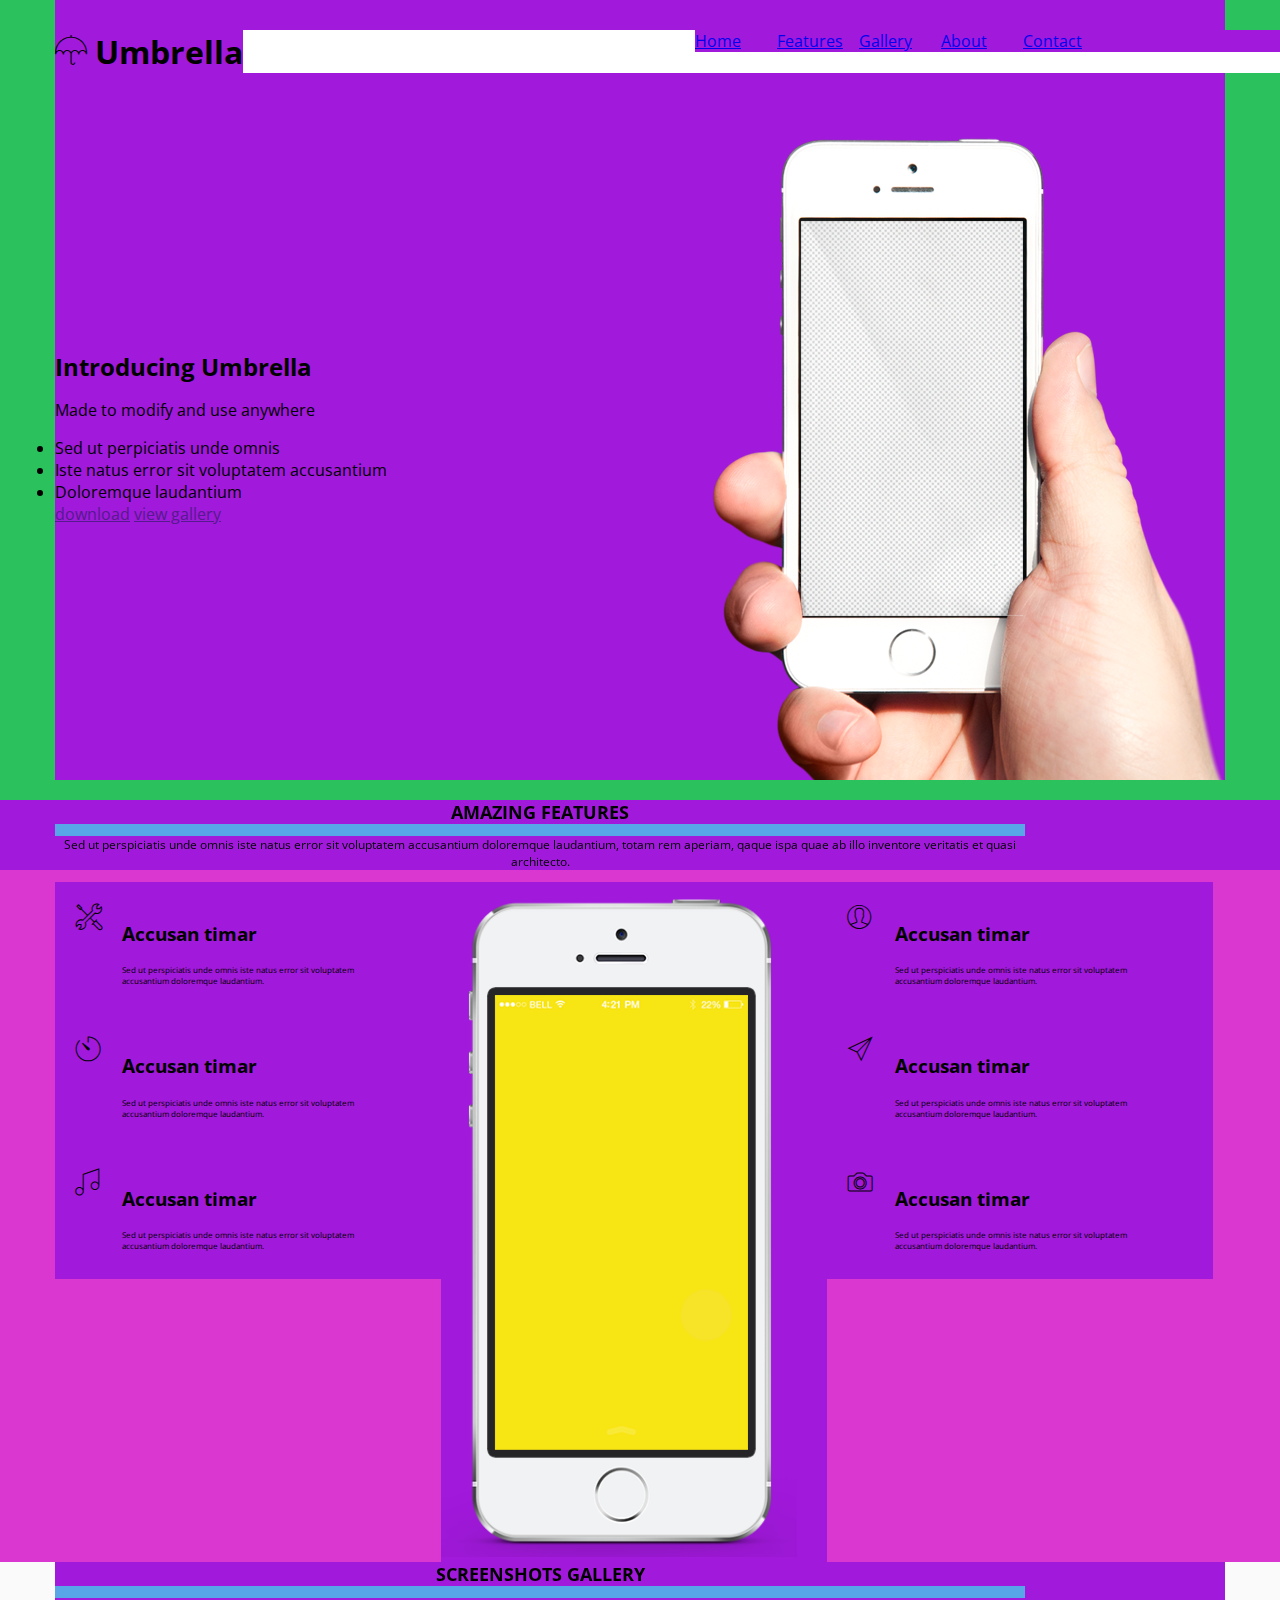
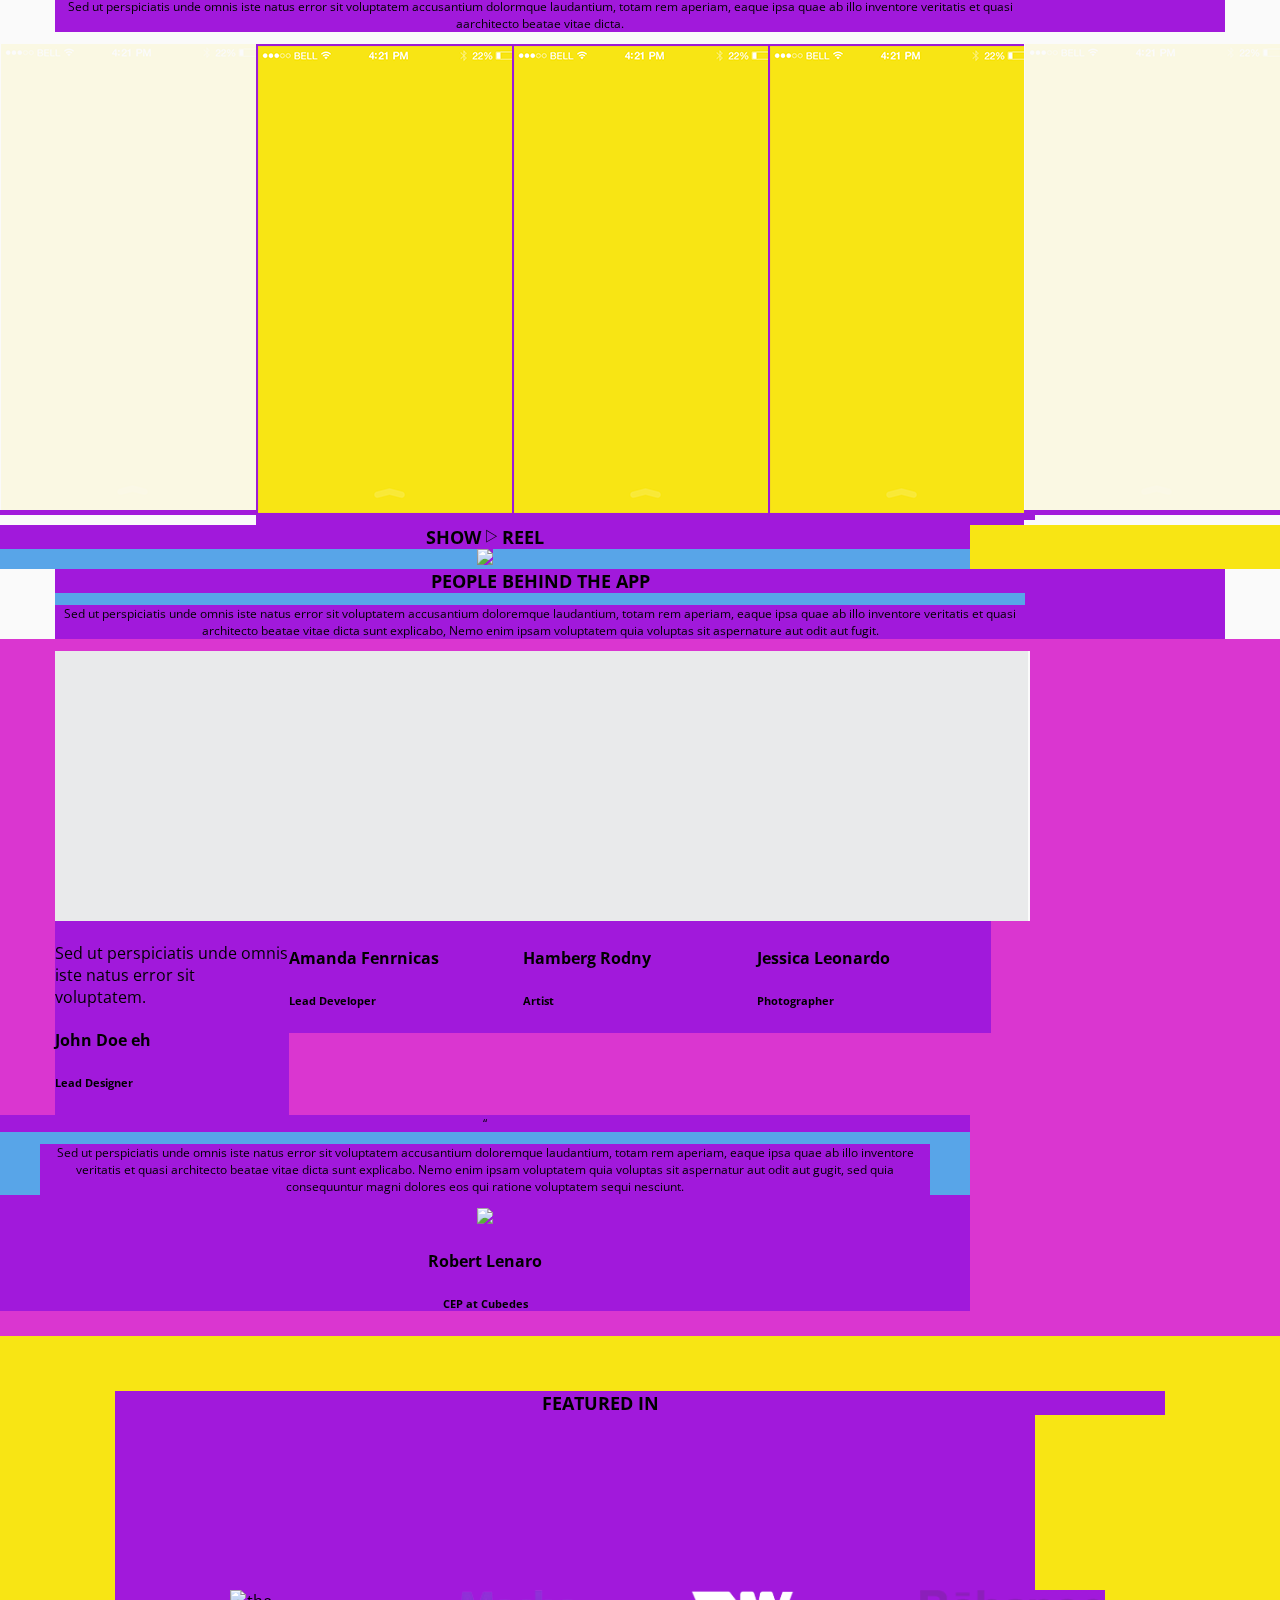
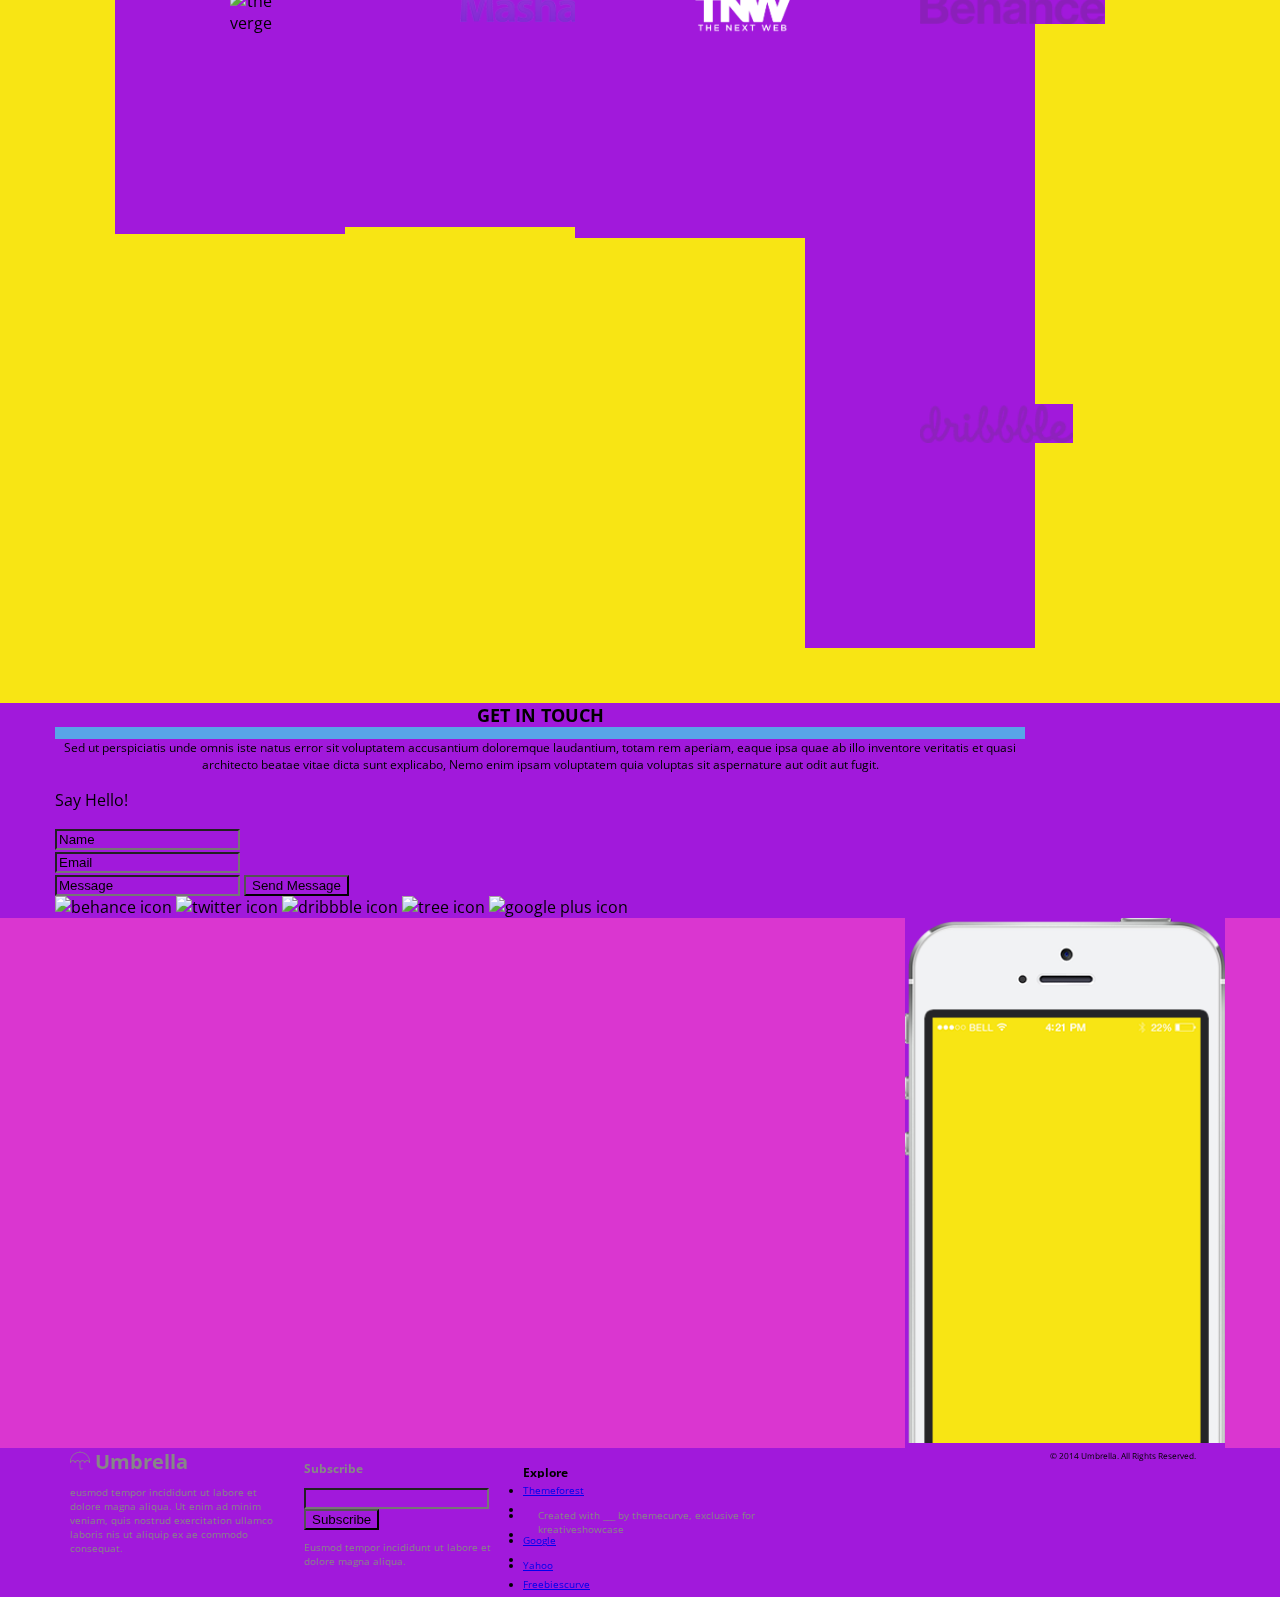
==== index-2.html @ 299535cb "Day 10" ====
<!doctype html>
<html>
<head>
<meta charset="UTF-8">
<title>Umbrella</title>
<link rel="stylesheet" type="text/css" href="styles/styles.css"> 
<link href='http://fonts.googleapis.com/css?family=Open+Sans' rel='stylesheet' type='text/css'>

<link rel="stylesheet" href="pe-icon-7-stroke/css/pe-icon-7-stroke.css">

<!-- Optional - Adds useful class to manipulate icon font display -->
<link rel="stylesheet" href="pe-icon-7-stroke/css/helper.css">
</head>

<body>
	<section id="home">
    <div class="wrapper">
    	<header>
        <div class="umbrella-logo">
        	<h1><span class="pe-7s-umbrella"></span> Umbrella</h1>
            </div>
            <nav>
            <ul>
                <li><a href="#home">Home</a></li>
                <li><a href="#features">Features</a></li>
                <li><a href="#gallery">Gallery</a></li>
                <li><a href="#about">About</a></li>
                <li><a href="#contact">Contact</a></li>
            </ul>
            </nav>
       </header>
       
  <div class="intro">              
         	<h2>Introducing Umbrella</h2>
                <p>Made to modify and use anywhere</p>
                <ul>
                	<li>Sed ut perpiciatis unde omnis</li>
                    <li>Iste natus error sit voluptatem accusantium</li>
                    <li>Doloremque laudantium</li>
                </ul>
                
           <a href="">download</a>
           <a href="">view gallery</a>
           </div>
           <img src="images/handholdingiphone.png"  alt"hand holding iphone" class="home-image"/>
  </div>
  </section>
  
  <section id="features">
  <div class="wrapper">
  <div class="text-center">
  	<h2>AMAZING FEATURES</h2>
    	<p> Sed ut perspiciatis unde omnis iste natus error sit voluptatem accusantium doloremque laudantium, totam rem aperiam, qaque ispa quae ab illo inventore veritatis et quasi architecto.</p>
        </div>
        
		<div class="column-features">
    	<div class="feature-details">
  			<span class="pe-7s-tools"></span>
  		<div class="feature-content">
    <h3>Accusan timar</h3>
    	<p>Sed ut perspiciatis unde omnis iste natus error sit voluptatem accusantium doloremque laudantium.</p>
  		</div>
		</div>
        
    <div class="feature-details">
  <span class="pe-7s-timer"></span>
  <div class="feature-content">
    <h3>Accusan timar</h3>
    <p>Sed ut perspiciatis unde omnis iste natus error sit voluptatem accusantium doloremque laudantium.</p>
  	</div>
	</div>
    
    <div class="feature-details">
  <span class="pe-7s-music"></span>
  <div class="feature-content">
    <h3>Accusan timar</h3>
    <p>Sed ut perspiciatis unde omnis iste natus error sit voluptatem accusantium doloremque laudantium.</p>
  	</div>
	</div>
    </div>
     
     <div class="column-features">
     <img src="images/iphone.png" alt="iphone" width="359" height="675"/>
     </div>
     
     <div class="column-features">
    <div class="feature-details">
  <span class= "pe-7s-user"></span>
  <div class="feature-content">
    <h3>Accusan timar</h3>
    <p>Sed ut perspiciatis unde omnis iste natus error sit voluptatem accusantium doloremque laudantium.</p>
  	</div>
	</div>
    
    <div class="feature-details">
  <span class="pe-7s-paper-plane"></span>
  <div class="feature-content">
    <h3>Accusan timar</h3>
    <p>Sed ut perspiciatis unde omnis iste natus error sit voluptatem accusantium doloremque laudantium.</p>
  	</div>
	</div>
    
    <div class="feature-details">
  <span class="pe-7s-camera"></span>
  <div class="feature-content">
    <h3>Accusan timar</h3>
    <p>Sed ut perspiciatis unde omnis iste natus error sit voluptatem accusantium doloremque laudantium.</p>
  	</div>
	</div>
    </div>
    
  </section>
  
  <section id="gallery">
  <div class="wrapper">
    <div class="text-center">
  		<h2>SCREENSHOTS GALLERY</h2>
        	<p>Sed ut perspiciatis unde omnis iste natus error sit voluptatem accusantium dolormque laudantium, totam rem aperiam, eaque ipsa quae ab illo inventore veritatis et quasi aarchitecto beatae vitae dicta.</p>
            </div>
            </div>
     
     <div class="column-screenshot">
     	<div class="column-gallery">
     	<img src="images/screen-not-selected.png" alt="screenshot" />
        </div>
        <div class="column-gallery">
        <img src="images/screenshot.png" alt="screenshot" />
        </div>
        <div class="column-gallery">
        <img src="images/screenshot.png" alt="screenshot" />
        </div>
        <div class="column-gallery">
        <img src="images/screenshot.png" alt="screenshot" />
        </div>
        <div class="column-gallery">
        <img src="images/screen-not-selected.png" alt="screenshot" />
        </div>
    </div>
  </section>
  
  <section id="show-reel">
  <div class="text-center">
	<div class="wrapper">
		<h2>SHOW <span class="pe-7s-play"></span> REEL</h2>
	</div>
<!-- only here to separate sections-->
			<img src="http://placehold.it/1600x700">
    </div>
</section>
  
  <section id="about">
  <div class="wrapper">
    <div class="text-center">
    	<h2>PEOPLE BEHIND THE APP</h2>
        
        	<p>Sed ut perspiciatis unde omnis iste natus error sit voluptatem accusantium doloremque laudantium, totam rem aperiam, eaque ipsa quae ab illo inventore veritatis et quasi architecto beatae vitae dicta sunt explicabo, Nemo enim ipsam voluptatem quia voluptas sit aspernature aut odit aut fugit.</p>
            </div>

 <div class="column-about">
           <div class="about-picture">
                <img src="images/grey-box.png" width="273" height="270">
                <p>Sed ut perspiciatis unde omnis iste natus error sit voluptatem.</p>
        	<!--Social Links-->
                <h4>John Doe eh</h4>
                <h6>Lead Designer</h6> 
            </div>
            
            <div class="about-picture">
                <img src="images/grey-box.png" width="273" height="270">
                <h4>Amanda Fenrnicas</h4>
                <h6>Lead Developer</h6> 
            </div>
            
            <div class="about-picture">
                <img src="images/grey-box.png" width="273" height="270">
                <h4>Hamberg Rodny</h4>
                <h6>Artist</h6> 
            </div>
            
            <div class="about-picture">
                 <img src="images/grey-box.png" width="273" height="270">
                <h4>Jessica Leonardo</h4>
                <h6>Photographer</h6> 
            </div>
      </div>
</div>
</section>
  
  <section id="blockquote">
  		<div class="wrapper">
  		<div class="text-center">
  		<p>&ldquo;</p>
   
    	<blockquote><p> Sed ut perspiciatis unde omnis iste natus error sit voluptatem accusantium doloremque laudantium, totam rem aperiam, eaque ipsa quae ab illo inventore veritatis et quasi architecto beatae vitae dicta sunt explicabo. Nemo enim ipsam voluptatem quia voluptas sit aspernatur aut odit aut gugit, sed quia consequuntur magni dolores eos qui ratione voluptatem sequi nesciunt.</p></blockquote>
    </div>
                    <img src="http://placehold.it">
    				<h4>Robert Lenaro</h4>
                	<h6>CEP at Cubedes</h6> 
                    </div>
  </section>
  
  <section id="featuredin">
  <div class="wrapper">
  <div class="text-center">

    	<h2>FEATURED IN</h2>
        </div>
   
      <div class="column-featured-in">
       	<img src="images/theverge.png/" alt="the verge" width="175" height="29" />
        </div>
         <div class="column-featured-in">
        <img src="images/mashable.png" alt="mashable" width="174" height="32" />
        </div>
         <div class="column-featured-in">
        <img src="images/TNW.png" alt="TNW" width="105" height="43"/>
        </div>
         <div class="column-featured-in">
        <img src="images/behance.png" alt="behance" width="185" height="34" />
        </div>
         <div class="column-featured-in">
        <img src="images/dribble.png" alt="dribbble" width="153" height="39" />
     </div>
     </div>
  </section>
  
  
  <section id="contact">
  <div class="wrapper">
  <div class="text-center">
    	<h2>GET IN TOUCH</h2>
        	<p>Sed ut perspiciatis unde omnis iste natus error sit voluptatem accusantium doloremque laudantium, totam rem aperiam, eaque ipsa quae ab illo inventore veritatis et quasi architecto beatae vitae dicta sunt explicabo, Nemo enim ipsam voluptatem quia voluptas sit aspernature aut odit aut fugit.</p>
            </div>
    
    <p>Say Hello!</p>

<form action="">
 <input type="text" name="name" value="Name"><br>
<input type="text" name="email" value="Email"><br>
<input type="text" name="message" value="Message">
<input type="submit" value="Send Message">
</form>
    
<div class="icon">
	<!--Social Links-->
    
     	<img src="http://placehold.it/56x44" alt="behance icon" />
        <img src="http://placehold.it/56x44" alt="twitter icon" />
        <img src="http://placehold.it/56x44" alt="dribbble icon" />
        <img src="http://placehold.it/56x44" alt="tree icon" />
        <img src="http://placehold.it/56x44" alt="google plus icon" />
      </div>
      
      <div class="phone">
       <img src="images/halfofiphone.png" alt="iphone" width="320" height="525" />
      </div>
  </div>
  </section>
  
  
  <footer>
  <div class="wrapper">

	<div class="column-footer">

		<h1><span class="pe-7s-umbrella"></span> Umbrella</h1>
        
     	<p>eusmod tempor incididunt ut labore et dolore magna aliqua. Ut enim ad minim veniam, quis nostrud exercitation ullamco laboris nis ut aliquip ex ae commodo consequat.</p>
        </div>
     
     <div class="column-footer">
     	<h3>Subscribe</h3>
        
<form method="get"> 
<input type="text"> 
<input type="submit" value="Subscribe"2>
</form>

        <p>Eusmod tempor incididunt ut labore et dolore magna aliqua.</p>
        </div>

		<div class="explore-links">
      	<h3>Explore</h3>
        	<ul>
    	<li><a href="http://www.envato.com/">Envato</a></li>
        <li><a href="https://dribbble.com/themecurve">Themecurve</a></li>
        <li><a href="http://kreativeshowcase.com/">Kreativeshowcase</a></li>
        <li><a href="http://www.freebiescurve.com/">Freebiescurve</a></li>
        </ul>
        </div>
        <div class="explore-links">
        <ul>
        <li><a href="http://themeforest.net/">Themeforest</a></li>
        <li><a href="http://www.microsoft.com/en-us/default.aspx">Microsoft</a></li>
        <li><a href="https://www.google.com/">Google</a></li>
        <li><a href="https://www.yahoo.com/">Yahoo</a></li>
		</ul>
        </div>
        </div>
<div class="column-footer">
        Created with ___ by themecurve, exclusive for kreativeshowcase
        </div>
        
        <p><small>&copy; 2014 Umbrella. All Rights Reserved.</small></p>
  </footer>          
                    

</body>
</html>
---- styles/styles.css ----
@charset "UTF-8";
/* CSS Document */

#home, #show-reel {
	background-color: #f8e514;
}

#home{
	max-height: 898px;
	background: url("http://i.imgur.com/G4zOcCO.jpg") no-repeat center;
  	background-height: 100%;
  	min-height:800px;
	background-size: 100%;
	background-color:#2BC15D;
}

body{
	max-width:1600px;
	margin:0;
	padding:0;
	font-family: 'Open Sans', sans-serif;
	background-color:#DA36D0;
}

*, *:before, *:after {
	-webkit-box-sizing: border-box;
	-moz-box-sizing: border-box;
	box-sizing: border-box;
	background-color:#A119DB;
}

h1, h2, nav, header, ul, li {
	margin:0;
	padding:0;
}

.text-center{
	text-align:center;
	max-width: 970px;
	background-color:#58A5E8;
	font-size: 12px;
}

p, li {
	font-family: 'Open Sans', sans-serif;
	font-weight: 400;
}

.wrapper{
	max-width: 1170px;
	margin: 0 auto;
}

#home .wrapper {
  position: relative;
  min-height:780px;
}

header{
	background-color:#FFFFFF;
	position:fixed;
	overflow:auto;
	top:30px;
	width:100%;
	max-width:1170x;
	margin: 0 auto;
	z-index:1;
}

nav li{
	float:left;
	display: inline;
	list-style-type:none;
	padding:0;
}

nav a{
	display:block;
	width: 50px;
	padding-right: 82px;
}

.umbrella-logo{
	float:left;
}

nav{
	width:50%;
	float: right;
}

.home-image{
	position:absolute;
	bottom: 0;
	right:0;
	z-index: 0:
}

a{ list-style-type:none;
}

.intro{
	float:left;
	width:45%;
	margin-top:350px;
}

h1, h2, h3, h4, h5, h6, p, ul, li {
	font-family: 'Open Sans', sans-serif;
}

.column-features img{
	width:100%;
}

.column-features {
	width: 33%;
	float: left;	
	padding-right: 30px;
	-webkit-box-sizing: border-box;
	-moz-box-sizing: border-box;
	box-sizing: border-box;
}

.feature-details {
  padding:20px;
  overflow:auto;
  cursor:default;
}

.feature-details p {
	font-size: 8px;
}

.feature-details:hover{
	background: #fefce9; 
	width:100%;
	display:block;
}

.feature-details span {
  float:left;
  font-size:30px;
  line-height:30px;
  width:15%;
  margin-top:0;
}

.feature-content {
  width:85%;
  float:left;
}

.column-gallery{
	width:20%;
	float: left;
	padding-right: 25px;
	
	-webkit-box-sizing: border-box;
	-moz-box-sizing: border-box;
	box-sizing: border-box;
	
	padding-right:25px;
}

#gallery{
	clear:both;
	overflow:auto;
}

.about-picture{
	width: 20%;
	float: left;
}

#about, #gallery {
	background-color:#FAFAFA;
}

#blockquote{
	clear: both;
	max-width: 970px;
	text-align:center
}

#featuredin{
	clear:both;
	overflow:auto;
	background-color:#F8E514;
	padding: 55px 115px 55px 115px;
	text-align: center;
}

.column-featured-in{
	width: 20%;
	float: left;
	padding: 175px 115px 200px 115px;
}

#contact {
	clear: both;
}

.phone{
	float:right;
}

footer {
	font-size: x-small;
	clear: both;
	border-top:#F8E514;
}

.column-footer {
	float: left;
	color: #878787;
	width: 20%;
	padding: 0 15px 0 15px;
}

.column-footer p, .column-footer ul {
	text-align: left;
}

.explore-links{
	float: left;
	max-height: 30px;
	width: 45%;
	line-height: 25px;
}
---- pe-icon-7-stroke/css/pe-icon-7-stroke.css ----
@font-face {
	font-family: 'Pe-icon-7-stroke';
	src:url('../fonts/Pe-icon-7-stroke.eot?-2irksn');
	src:url('../fonts/Pe-icon-7-stroke.eot?#iefix-2irksn') format('embedded-opentype'),
		url('../fonts/Pe-icon-7-stroke.woff?-2irksn') format('woff'),
		url('../fonts/Pe-icon-7-stroke.ttf?-2irksn') format('truetype'),
		url('../fonts/Pe-icon-7-stroke.svg?-2irksn#Pe-icon-7-stroke') format('svg');
	font-weight: normal;
	font-style: normal;
}

[class^="pe-7s-"], [class*=" pe-7s-"] {
	display: inline-block;
	font-family: 'Pe-icon-7-stroke';
	speak: none;
	font-style: normal;
	font-weight: normal;
	font-variant: normal;
	text-transform: none;
	line-height: 1;

	/* Better Font Rendering =========== */
	-webkit-font-smoothing: antialiased;
	-moz-osx-font-smoothing: grayscale;
}

.pe-7s-cloud-upload:before {
	content: "\e68a";
}
.pe-7s-cash:before {
	content: "\e68c";
}
.pe-7s-close:before {
	content: "\e680";
}
.pe-7s-bluetooth:before {
	content: "\e68d";
}
.pe-7s-cloud-download:before {
	content: "\e68b";
}
.pe-7s-way:before {
	content: "\e68e";
}
.pe-7s-close-circle:before {
	content: "\e681";
}
.pe-7s-id:before {
	content: "\e68f";
}
.pe-7s-angle-up:before {
	content: "\e682";
}
.pe-7s-wristwatch:before {
	content: "\e690";
}
.pe-7s-angle-up-circle:before {
	content: "\e683";
}
.pe-7s-world:before {
	content: "\e691";
}
.pe-7s-angle-right:before {
	content: "\e684";
}
.pe-7s-volume:before {
	content: "\e692";
}
.pe-7s-angle-right-circle:before {
	content: "\e685";
}
.pe-7s-users:before {
	content: "\e693";
}
.pe-7s-angle-left:before {
	content: "\e686";
}
.pe-7s-user-female:before {
	content: "\e694";
}
.pe-7s-angle-left-circle:before {
	content: "\e687";
}
.pe-7s-up-arrow:before {
	content: "\e695";
}
.pe-7s-angle-down:before {
	content: "\e688";
}
.pe-7s-switch:before {
	content: "\e696";
}
.pe-7s-angle-down-circle:before {
	content: "\e689";
}
.pe-7s-scissors:before {
	content: "\e697";
}
.pe-7s-wallet:before {
	content: "\e600";
}
.pe-7s-safe:before {
	content: "\e698";
}
.pe-7s-volume2:before {
	content: "\e601";
}
.pe-7s-volume1:before {
	content: "\e602";
}
.pe-7s-voicemail:before {
	content: "\e603";
}
.pe-7s-video:before {
	content: "\e604";
}
.pe-7s-user:before {
	content: "\e605";
}
.pe-7s-upload:before {
	content: "\e606";
}
.pe-7s-unlock:before {
	content: "\e607";
}
.pe-7s-umbrella:before {
	content: "\e608";
}
.pe-7s-trash:before {
	content: "\e609";
}
.pe-7s-tools:before {
	content: "\e60a";
}
.pe-7s-timer:before {
	content: "\e60b";
}
.pe-7s-ticket:before {
	content: "\e60c";
}
.pe-7s-target:before {
	content: "\e60d";
}
.pe-7s-sun:before {
	content: "\e60e";
}
.pe-7s-study:before {
	content: "\e60f";
}
.pe-7s-stopwatch:before {
	content: "\e610";
}
.pe-7s-star:before {
	content: "\e611";
}
.pe-7s-speaker:before {
	content: "\e612";
}
.pe-7s-signal:before {
	content: "\e613";
}
.pe-7s-shuffle:before {
	content: "\e614";
}
.pe-7s-shopbag:before {
	content: "\e615";
}
.pe-7s-share:before {
	content: "\e616";
}
.pe-7s-server:before {
	content: "\e617";
}
.pe-7s-search:before {
	content: "\e618";
}
.pe-7s-film:before {
	content: "\e6a5";
}
.pe-7s-science:before {
	content: "\e619";
}
.pe-7s-disk:before {
	content: "\e6a6";
}
.pe-7s-ribbon:before {
	content: "\e61a";
}
.pe-7s-repeat:before {
	content: "\e61b";
}
.pe-7s-refresh:before {
	content: "\e61c";
}
.pe-7s-add-user:before {
	content: "\e6a9";
}
.pe-7s-refresh-cloud:before {
	content: "\e61d";
}
.pe-7s-paperclip:before {
	content: "\e69c";
}
.pe-7s-radio:before {
	content: "\e61e";
}
.pe-7s-note2:before {
	content: "\e69d";
}
.pe-7s-print:before {
	content: "\e61f";
}
.pe-7s-network:before {
	content: "\e69e";
}
.pe-7s-prev:before {
	content: "\e620";
}
.pe-7s-mute:before {
	content: "\e69f";
}
.pe-7s-power:before {
	content: "\e621";
}
.pe-7s-medal:before {
	content: "\e6a0";
}
.pe-7s-portfolio:before {
	content: "\e622";
}
.pe-7s-like2:before {
	content: "\e6a1";
}
.pe-7s-plus:before {
	content: "\e623";
}
.pe-7s-left-arrow:before {
	content: "\e6a2";
}
.pe-7s-play:before {
	content: "\e624";
}
.pe-7s-key:before {
	content: "\e6a3";
}
.pe-7s-plane:before {
	content: "\e625";
}
.pe-7s-joy:before {
	content: "\e6a4";
}
.pe-7s-photo-gallery:before {
	content: "\e626";
}
.pe-7s-pin:before {
	content: "\e69b";
}
.pe-7s-phone:before {
	content: "\e627";
}
.pe-7s-plug:before {
	content: "\e69a";
}
.pe-7s-pen:before {
	content: "\e628";
}
.pe-7s-right-arrow:before {
	content: "\e699";
}
.pe-7s-paper-plane:before {
	content: "\e629";
}
.pe-7s-delete-user:before {
	content: "\e6a7";
}
.pe-7s-paint:before {
	content: "\e62a";
}
.pe-7s-bottom-arrow:before {
	content: "\e6a8";
}
.pe-7s-notebook:before {
	content: "\e62b";
}
.pe-7s-note:before {
	content: "\e62c";
}
.pe-7s-next:before {
	content: "\e62d";
}
.pe-7s-news-paper:before {
	content: "\e62e";
}
.pe-7s-musiclist:before {
	content: "\e62f";
}
.pe-7s-music:before {
	content: "\e630";
}
.pe-7s-mouse:before {
	content: "\e631";
}
.pe-7s-more:before {
	content: "\e632";
}
.pe-7s-moon:before {
	content: "\e633";
}
.pe-7s-monitor:before {
	content: "\e634";
}
.pe-7s-micro:before {
	content: "\e635";
}
.pe-7s-menu:before {
	content: "\e636";
}
.pe-7s-map:before {
	content: "\e637";
}
.pe-7s-map-marker:before {
	content: "\e638";
}
.pe-7s-mail:before {
	content: "\e639";
}
.pe-7s-mail-open:before {
	content: "\e63a";
}
.pe-7s-mail-open-file:before {
	content: "\e63b";
}
.pe-7s-magnet:before {
	content: "\e63c";
}
.pe-7s-loop:before {
	content: "\e63d";
}
.pe-7s-look:before {
	content: "\e63e";
}
.pe-7s-lock:before {
	content: "\e63f";
}
.pe-7s-lintern:before {
	content: "\e640";
}
.pe-7s-link:before {
	content: "\e641";
}
.pe-7s-like:before {
	content: "\e642";
}
.pe-7s-light:before {
	content: "\e643";
}
.pe-7s-less:before {
	content: "\e644";
}
.pe-7s-keypad:before {
	content: "\e645";
}
.pe-7s-junk:before {
	content: "\e646";
}
.pe-7s-info:before {
	content: "\e647";
}
.pe-7s-home:before {
	content: "\e648";
}
.pe-7s-help2:before {
	content: "\e649";
}
.pe-7s-help1:before {
	content: "\e64a";
}
.pe-7s-graph3:before {
	content: "\e64b";
}
.pe-7s-graph2:before {
	content: "\e64c";
}
.pe-7s-graph1:before {
	content: "\e64d";
}
.pe-7s-graph:before {
	content: "\e64e";
}
.pe-7s-global:before {
	content: "\e64f";
}
.pe-7s-gleam:before {
	content: "\e650";
}
.pe-7s-glasses:before {
	content: "\e651";
}
.pe-7s-gift:before {
	content: "\e652";
}
.pe-7s-folder:before {
	content: "\e653";
}
.pe-7s-flag:before {
	content: "\e654";
}
.pe-7s-filter:before {
	content: "\e655";
}
.pe-7s-file:before {
	content: "\e656";
}
.pe-7s-expand1:before {
	content: "\e657";
}
.pe-7s-exapnd2:before {
	content: "\e658";
}
.pe-7s-edit:before {
	content: "\e659";
}
.pe-7s-drop:before {
	content: "\e65a";
}
.pe-7s-drawer:before {
	content: "\e65b";
}
.pe-7s-download:before {
	content: "\e65c";
}
.pe-7s-display2:before {
	content: "\e65d";
}
.pe-7s-display1:before {
	content: "\e65e";
}
.pe-7s-diskette:before {
	content: "\e65f";
}
.pe-7s-date:before {
	content: "\e660";
}
.pe-7s-cup:before {
	content: "\e661";
}
.pe-7s-culture:before {
	content: "\e662";
}
.pe-7s-crop:before {
	content: "\e663";
}
.pe-7s-credit:before {
	content: "\e664";
}
.pe-7s-copy-file:before {
	content: "\e665";
}
.pe-7s-config:before {
	content: "\e666";
}
.pe-7s-compass:before {
	content: "\e667";
}
.pe-7s-comment:before {
	content: "\e668";
}
.pe-7s-coffee:before {
	content: "\e669";
}
.pe-7s-cloud:before {
	content: "\e66a";
}
.pe-7s-clock:before {
	content: "\e66b";
}
.pe-7s-check:before {
	content: "\e66c";
}
.pe-7s-chat:before {
	content: "\e66d";
}
.pe-7s-cart:before {
	content: "\e66e";
}
.pe-7s-camera:before {
	content: "\e66f";
}
.pe-7s-call:before {
	content: "\e670";
}
.pe-7s-calculator:before {
	content: "\e671";
}
.pe-7s-browser:before {
	content: "\e672";
}
.pe-7s-box2:before {
	content: "\e673";
}
.pe-7s-box1:before {
	content: "\e674";
}
.pe-7s-bookmarks:before {
	content: "\e675";
}
.pe-7s-bicycle:before {
	content: "\e676";
}
.pe-7s-bell:before {
	content: "\e677";
}
.pe-7s-battery:before {
	content: "\e678";
}
.pe-7s-ball:before {
	content: "\e679";
}
.pe-7s-back:before {
	content: "\e67a";
}
.pe-7s-attention:before {
	content: "\e67b";
}
.pe-7s-anchor:before {
	content: "\e67c";
}
.pe-7s-albums:before {
	content: "\e67d";
}
.pe-7s-alarm:before {
	content: "\e67e";
}
.pe-7s-airplay:before {
	content: "\e67f";
}
---- pe-icon-7-stroke/css/helper.css ----
/* HELPER CLASS 
 * -------------------------- */

/* FA based classes */

/*! Modified from font-awesome helper CSS classes - PIXEDEN
 *  Font Awesome 4.0.3 by @davegandy - http://fontawesome.io - @fontawesome
 *  License - http://fontawesome.io/license (CSS: MIT License)
 */

/* makes the font 33% larger relative to the icon container */
.pe-lg {
  font-size: 1.3333333333333333em;
  line-height: 0.75em;
  vertical-align: -15%;
}
.pe-2x {
  font-size: 2em;
}
.pe-3x {
  font-size: 3em;
}
.pe-4x {
  font-size: 4em;
}
.pe-5x {
  font-size: 5em;
}
.pe-fw {
  width: 1.2857142857142858em;
  text-align: center;
}
.pe-ul {
  padding-left: 0;
  margin-left: 2.142857142857143em;
  list-style-type: none;
}
.pe-ul > li {
  position: relative;
}
.pe-li {
  position: absolute;
  left: -2.142857142857143em;
  width: 2.142857142857143em;
  top: 0.14285714285714285em;
  text-align: center;
}
.pe-li.pe-lg {
  left: -1.8571428571428572em;
}
.pe-border {
  padding: .2em .25em .15em;
  border: solid 0.08em #eeeeee;
  border-radius: .1em;
}
.pull-right {
  float: right;
}
.pull-left {
  float: left;
}
.pe.pull-left {
  margin-right: .3em;
}
.pe.pull-right {
  margin-left: .3em;
}
.pe-spin {
  -webkit-animation: spin 2s infinite linear;
  -moz-animation: spin 2s infinite linear;
  -o-animation: spin 2s infinite linear;
  animation: spin 2s infinite linear;
}
@-moz-keyframes spin {
  0% {
    -moz-transform: rotate(0deg);
  }
  100% {
    -moz-transform: rotate(359deg);
  }
}
@-webkit-keyframes spin {
  0% {
    -webkit-transform: rotate(0deg);
  }
  100% {
    -webkit-transform: rotate(359deg);
  }
}
@-o-keyframes spin {
  0% {
    -o-transform: rotate(0deg);
  }
  100% {
    -o-transform: rotate(359deg);
  }
}
@-ms-keyframes spin {
  0% {
    -ms-transform: rotate(0deg);
  }
  100% {
    -ms-transform: rotate(359deg);
  }
}
@keyframes spin {
  0% {
    transform: rotate(0deg);
  }
  100% {
    transform: rotate(359deg);
  }
}
.pe-rotate-90 {
  filter: progid:DXImageTransform.Microsoft.BasicImage(rotation=1);
  -webkit-transform: rotate(90deg);
  -moz-transform: rotate(90deg);
  -ms-transform: rotate(90deg);
  -o-transform: rotate(90deg);
  transform: rotate(90deg);
}
.pe-rotate-180 {
  filter: progid:DXImageTransform.Microsoft.BasicImage(rotation=2);
  -webkit-transform: rotate(180deg);
  -moz-transform: rotate(180deg);
  -ms-transform: rotate(180deg);
  -o-transform: rotate(180deg);
  transform: rotate(180deg);
}
.pe-rotate-270 {
  filter: progid:DXImageTransform.Microsoft.BasicImage(rotation=3);
  -webkit-transform: rotate(270deg);
  -moz-transform: rotate(270deg);
  -ms-transform: rotate(270deg);
  -o-transform: rotate(270deg);
  transform: rotate(270deg);
}
.pe-flip-horizontal {
  filter: progid:DXImageTransform.Microsoft.BasicImage(rotation=0, mirror=1);
  -webkit-transform: scale(-1, 1);
  -moz-transform: scale(-1, 1);
  -ms-transform: scale(-1, 1);
  -o-transform: scale(-1, 1);
  transform: scale(-1, 1);
}
.pe-flip-vertical {
  filter: progid:DXImageTransform.Microsoft.BasicImage(rotation=2, mirror=1);
  -webkit-transform: scale(1, -1);
  -moz-transform: scale(1, -1);
  -ms-transform: scale(1, -1);
  -o-transform: scale(1, -1);
  transform: scale(1, -1);
}
.pe-stack {
  position: relative;
  display: inline-block;
  width: 2em;
  height: 2em;
  line-height: 2em;
  vertical-align: middle;
}
.pe-stack-1x,
.pe-stack-2x {
  position: absolute;
  left: 0;
  width: 100%;
  text-align: center;
}
.pe-stack-1x {
  line-height: inherit;
}
.pe-stack-2x {
  font-size: 2em;
}
.pe-inverse {
  color: #ffffff;
}

/* Custom classes / mods - PIXEDEN */
.pe-va {
  vertical-align: middle;
}

.pe-border {
  border: solid 0.08em #eaeaea;
}

[class^="pe-7s-"], [class*=" pe-7s-"] {
  display: inline-block;
}
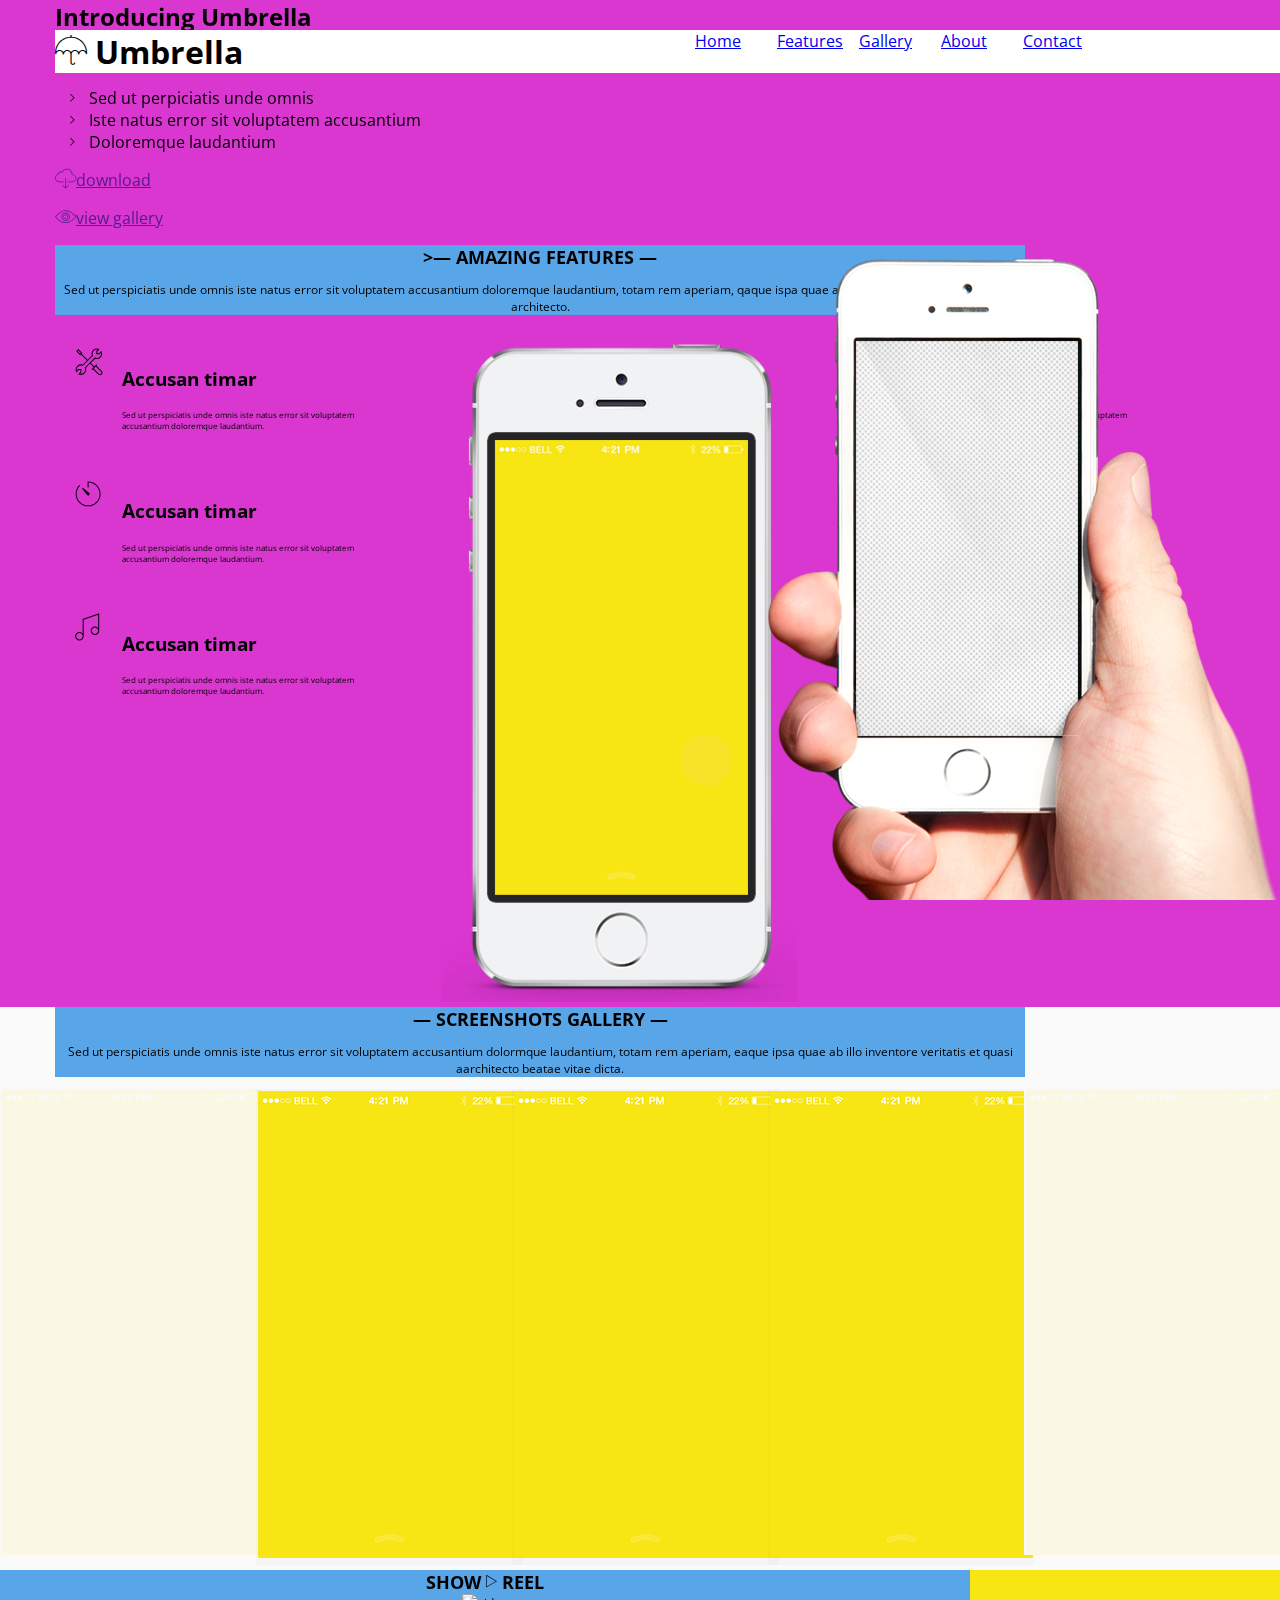
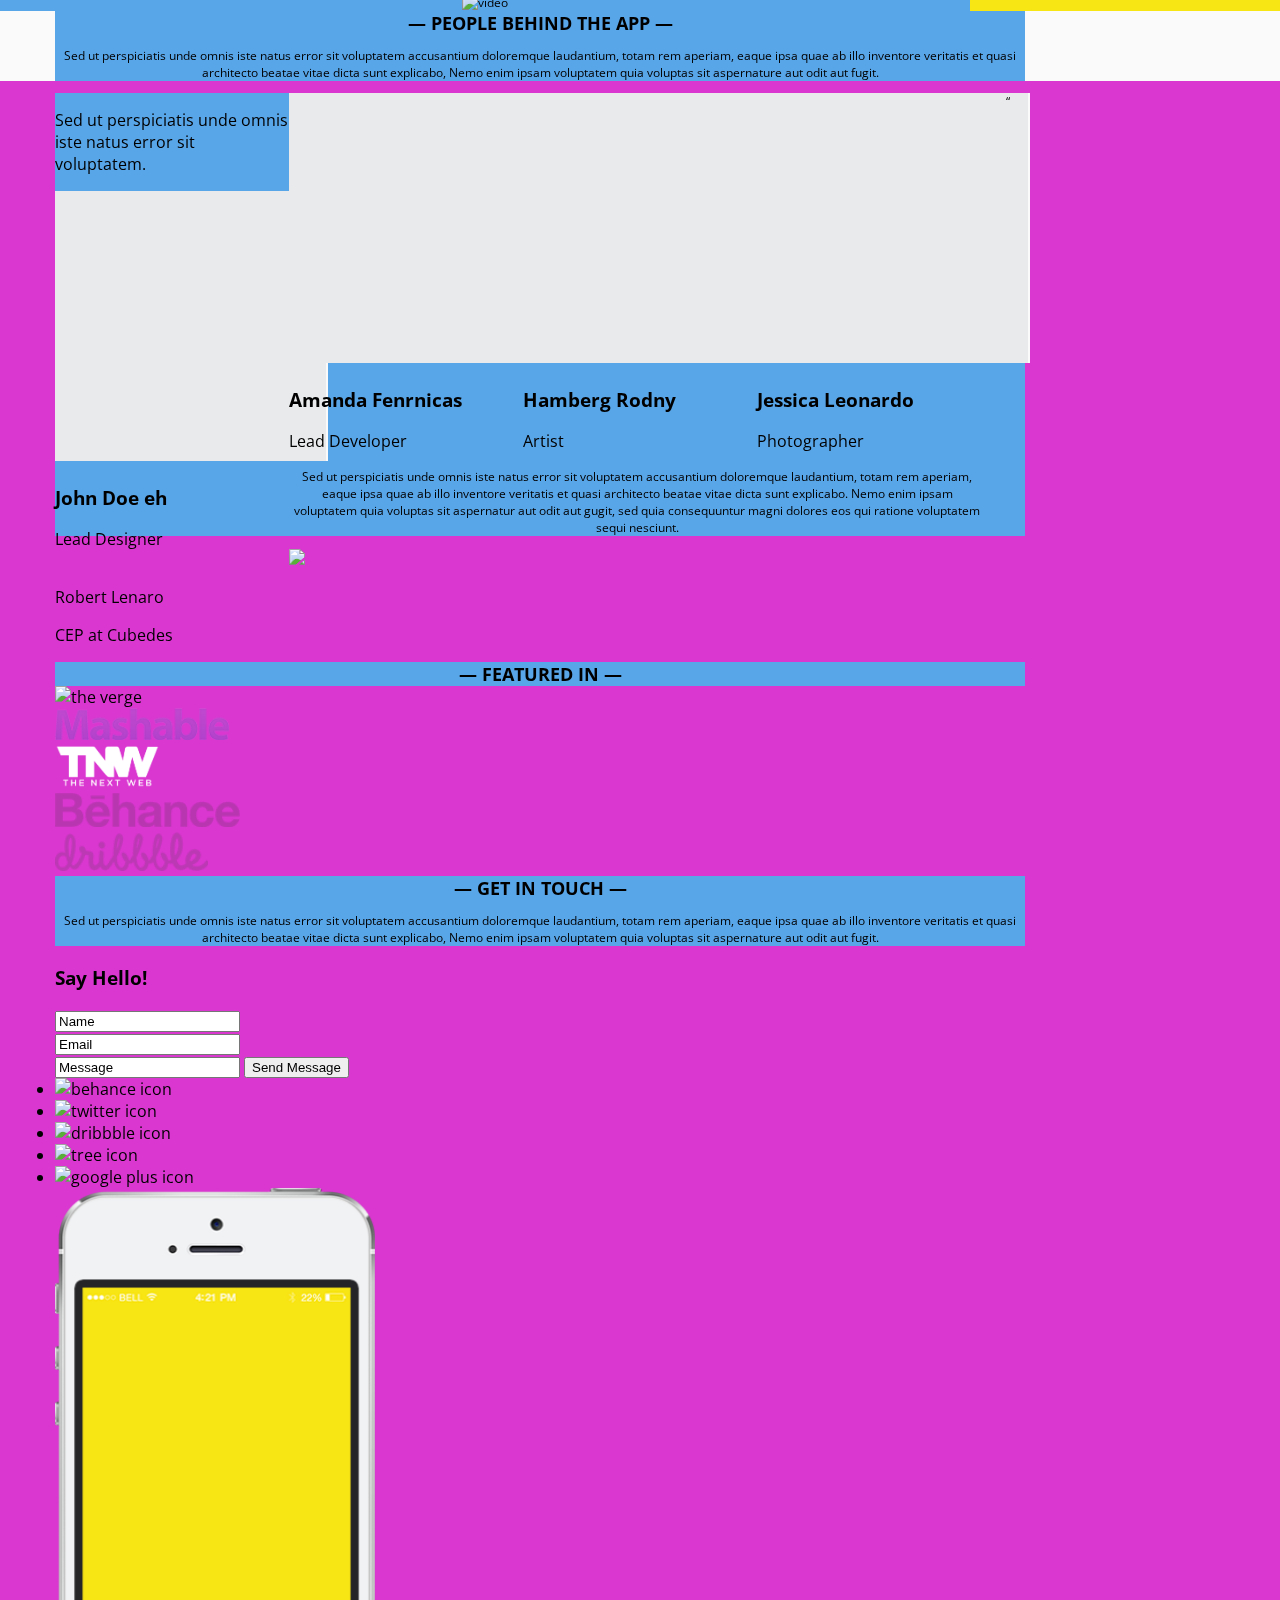
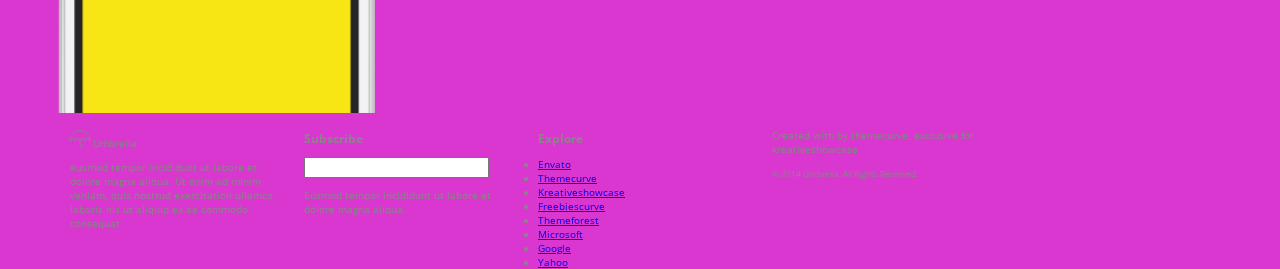
==== commit a291fc6d: "Day 11" ====
--- a/index-2.html
+++ b/index-2.html
@@ -13,7 +13,6 @@
 </head>
 
 <body>
-	<section id="home">
     <div class="wrapper">
     	<header>
         <div class="umbrella-logo">
@@ -29,33 +28,37 @@
             </ul>
             </nav>
        </header>
+       </div>
        
-  <div class="intro">              
-         	<h2>Introducing Umbrella</h2>
+  <section id="welcome"> 
+  <div class= "wrapper">
+  	<div class="welcome-text">             
+         	<h2>Introducing <span class="bolded"> Umbrella</span></h2>
                 <p>Made to modify and use anywhere</p>
-                <ul>
-                	<li>Sed ut perpiciatis unde omnis</li>
-                    <li>Iste natus error sit voluptatem accusantium</li>
-                    <li>Doloremque laudantium</li>
+                <ul class="pe-ul">
+                	<li><i class="pe-li pe-7s-angle-right pe-lg"></i> Sed ut perpiciatis unde omnis</li>
+                    <li><i class="pe-li pe-7s-angle-right pe-lg"></i>Iste natus error sit voluptatem accusantium</li>
+                    <li><i class="pe-li pe-7s-angle-right pe-lg"></i>Doloremque laudantium</li>
                 </ul>
                 
-           <a href="">download</a>
-           <a href="">view gallery</a>
-           </div>
-           <img src="images/handholdingiphone.png"  alt"hand holding iphone" class="home-image"/>
-  </div>
-  </section>
-  
+           <div class="buttons"><a href=""><p><span class="pe-7s-cloud-download pe-lg"></span>download</p></a></div>
+           <div class="buttons"><a href=""><p><span class="pe-7s-look pe-lg"></span>view gallery</p></a></div>
+           </div> <!--welcome-text-->
+           <img src="images/handholdingiphone.png"  alt="hand holding iphone" class="home-image"/>
+  </div> <!--wrapper-->
+  </section>
+  
+ 
   <section id="features">
   <div class="wrapper">
   <div class="text-center">
-  	<h2>AMAZING FEATURES</h2>
+  	<h2 class="section-heading">>&mdash; AMAZING FEATURES &mdash;</h2>
     	<p> Sed ut perspiciatis unde omnis iste natus error sit voluptatem accusantium doloremque laudantium, totam rem aperiam, qaque ispa quae ab illo inventore veritatis et quasi architecto.</p>
         </div>
         
 		<div class="column-features">
     	<div class="feature-details">
-  			<span class="pe-7s-tools"></span>
+  			<span class="pe-7s-tools pe-2x pe-va"></span>
   		<div class="feature-content">
     <h3>Accusan timar</h3>
     	<p>Sed ut perspiciatis unde omnis iste natus error sit voluptatem accusantium doloremque laudantium.</p>
@@ -63,7 +66,7 @@
 		</div>
         
     <div class="feature-details">
-  <span class="pe-7s-timer"></span>
+  <span class="pe-7s-timer pe-2x pe-va"></span>
   <div class="feature-content">
     <h3>Accusan timar</h3>
     <p>Sed ut perspiciatis unde omnis iste natus error sit voluptatem accusantium doloremque laudantium.</p>
@@ -71,7 +74,7 @@
 	</div>
     
     <div class="feature-details">
-  <span class="pe-7s-music"></span>
+  <span class="pe-7s-music pe-2x pe-va"></span>
   <div class="feature-content">
     <h3>Accusan timar</h3>
     <p>Sed ut perspiciatis unde omnis iste natus error sit voluptatem accusantium doloremque laudantium.</p>
@@ -85,7 +88,7 @@
      
      <div class="column-features">
     <div class="feature-details">
-  <span class= "pe-7s-user"></span>
+  <span class= "pe-7s-user pe-2x pe-va"></span>
   <div class="feature-content">
     <h3>Accusan timar</h3>
     <p>Sed ut perspiciatis unde omnis iste natus error sit voluptatem accusantium doloremque laudantium.</p>
@@ -94,30 +97,31 @@
     
     <div class="feature-details">
   <span class="pe-7s-paper-plane"></span>
+  <div class="feature-content pe-2x pe-va">
+    <h3>Accusan timar</h3>
+    <p>Sed ut perspiciatis unde omnis iste natus error sit voluptatem accusantium doloremque laudantium.</p>
+  	</div>
+	</div>
+    
+    <div class="feature-details">
+  <span class="pe-7s-camera pe-2x pe-va"></span>
   <div class="feature-content">
     <h3>Accusan timar</h3>
     <p>Sed ut perspiciatis unde omnis iste natus error sit voluptatem accusantium doloremque laudantium.</p>
   	</div>
 	</div>
-    
-    <div class="feature-details">
-  <span class="pe-7s-camera"></span>
-  <div class="feature-content">
-    <h3>Accusan timar</h3>
-    <p>Sed ut perspiciatis unde omnis iste natus error sit voluptatem accusantium doloremque laudantium.</p>
-  	</div>
-	</div>
-    </div>
-    
-  </section>
+    </div>
+    </div>
+    </section>
+   
   
   <section id="gallery">
   <div class="wrapper">
     <div class="text-center">
-  		<h2>SCREENSHOTS GALLERY</h2>
+  		<h2 class="section-heading"> &mdash; SCREENSHOTS GALLERY &mdash;</h2>
         	<p>Sed ut perspiciatis unde omnis iste natus error sit voluptatem accusantium dolormque laudantium, totam rem aperiam, eaque ipsa quae ab illo inventore veritatis et quasi aarchitecto beatae vitae dicta.</p>
             </div>
-            </div>
+            </div> <!--end wrapper-->
      
      <div class="column-screenshot">
      	<div class="column-gallery">
@@ -135,7 +139,7 @@
         <div class="column-gallery">
         <img src="images/screen-not-selected.png" alt="screenshot" />
         </div>
-    </div>
+    </div> <!--column-screenshot-->
   </section>
   
   <section id="show-reel">
@@ -144,49 +148,49 @@
 		<h2>SHOW <span class="pe-7s-play"></span> REEL</h2>
 	</div>
 <!-- only here to separate sections-->
-			<img src="http://placehold.it/1600x700">
+			<img src="http://placehold.it/1600x700" alt="video">
     </div>
 </section>
   
   <section id="about">
   <div class="wrapper">
     <div class="text-center">
-    	<h2>PEOPLE BEHIND THE APP</h2>
+    	<h2 class="section-heading"> &mdash; PEOPLE BEHIND THE APP &mdash;</h2>
         
         	<p>Sed ut perspiciatis unde omnis iste natus error sit voluptatem accusantium doloremque laudantium, totam rem aperiam, eaque ipsa quae ab illo inventore veritatis et quasi architecto beatae vitae dicta sunt explicabo, Nemo enim ipsam voluptatem quia voluptas sit aspernature aut odit aut fugit.</p>
             </div>
 
  <div class="column-about">
            <div class="about-picture">
-                <img src="images/grey-box.png" width="273" height="270">
-                <p>Sed ut perspiciatis unde omnis iste natus error sit voluptatem.</p>
+             <p>Sed ut perspiciatis unde omnis iste natus error sit voluptatem.</p>
+                <img src="images/grey-box.png" alt="box" width="273" height="270">
         	<!--Social Links-->
-                <h4>John Doe eh</h4>
-                <h6>Lead Designer</h6> 
+                <h3 class="name">John Doe eh</h3>
+                <p class="job">Lead Designer</p> 
             </div>
             
             <div class="about-picture">
-                <img src="images/grey-box.png" width="273" height="270">
-                <h4>Amanda Fenrnicas</h4>
-                <h6>Lead Developer</h6> 
+                <img src="images/grey-box.png" alt="box" width="273" height="270">
+                <h3 class="name">Amanda Fenrnicas</h3>
+                <p class="job">Lead Developer</p> 
             </div>
             
             <div class="about-picture">
-                <img src="images/grey-box.png" width="273" height="270">
-                <h4>Hamberg Rodny</h4>
-                <h6>Artist</h6> 
+                <img src="images/grey-box.png" alt="box" width="273" height="270">
+                <h3 class="name">Hamberg Rodny</h3>
+                <p class="job">Artist</p> 
             </div>
             
             <div class="about-picture">
-                 <img src="images/grey-box.png" width="273" height="270">
-                <h4>Jessica Leonardo</h4>
-                <h6>Photographer</h6> 
+                 <img src="images/grey-box.png" alt="box" width="273" height="270">
+                <h3 class="name">Jessica Leonardo</h3>
+                <p class="job">Photographer</p> 
             </div>
       </div>
 </div>
 </section>
   
-  <section id="blockquote">
+  <section id="block">
   		<div class="wrapper">
   		<div class="text-center">
   		<p>&ldquo;</p>
@@ -194,64 +198,65 @@
     	<blockquote><p> Sed ut perspiciatis unde omnis iste natus error sit voluptatem accusantium doloremque laudantium, totam rem aperiam, eaque ipsa quae ab illo inventore veritatis et quasi architecto beatae vitae dicta sunt explicabo. Nemo enim ipsam voluptatem quia voluptas sit aspernatur aut odit aut gugit, sed quia consequuntur magni dolores eos qui ratione voluptatem sequi nesciunt.</p></blockquote>
     </div>
                     <img src="http://placehold.it">
-    				<h4>Robert Lenaro</h4>
-                	<h6>CEP at Cubedes</h6> 
-                    </div>
-  </section>
-  
-  <section id="featuredin">
+    				<p>Robert Lenaro</p>
+                	<p>CEP at Cubedes</p> 
+         </div>
+  </section>
+  
+  <section id="featured">
   <div class="wrapper">
   <div class="text-center">
 
-    	<h2>FEATURED IN</h2>
+    	<h2 class="section-heading"> &mdash; FEATURED IN &mdash;</h2>
         </div>
    
-      <div class="column-featured-in">
+      <div class="column-featured">
        	<img src="images/theverge.png/" alt="the verge" width="175" height="29" />
         </div>
-         <div class="column-featured-in">
+         <div class="column-featured">
         <img src="images/mashable.png" alt="mashable" width="174" height="32" />
         </div>
-         <div class="column-featured-in">
+         <div class="column-featured">
         <img src="images/TNW.png" alt="TNW" width="105" height="43"/>
         </div>
-         <div class="column-featured-in">
+         <div class="column-featured">
         <img src="images/behance.png" alt="behance" width="185" height="34" />
         </div>
-         <div class="column-featured-in">
+         <div class="column-featured">
         <img src="images/dribble.png" alt="dribbble" width="153" height="39" />
+     	</div>
      </div>
-     </div>
   </section>
   
   
   <section id="contact">
   <div class="wrapper">
   <div class="text-center">
-    	<h2>GET IN TOUCH</h2>
+    	<h2 class="section-heading"> &mdash; GET IN TOUCH &mdash;</h2>
         	<p>Sed ut perspiciatis unde omnis iste natus error sit voluptatem accusantium doloremque laudantium, totam rem aperiam, eaque ipsa quae ab illo inventore veritatis et quasi architecto beatae vitae dicta sunt explicabo, Nemo enim ipsam voluptatem quia voluptas sit aspernature aut odit aut fugit.</p>
             </div>
     
-    <p>Say Hello!</p>
-
-<form action="">
+    <h3>Say Hello!</h3>
+
+<form>
  <input type="text" name="name" value="Name"><br>
 <input type="text" name="email" value="Email"><br>
 <input type="text" name="message" value="Message">
 <input type="submit" value="Send Message">
 </form>
     
-<div class="icon">
+<div class="contact-column">
 	<!--Social Links-->
-    
-     	<img src="http://placehold.it/56x44" alt="behance icon" />
-        <img src="http://placehold.it/56x44" alt="twitter icon" />
-        <img src="http://placehold.it/56x44" alt="dribbble icon" />
-        <img src="http://placehold.it/56x44" alt="tree icon" />
-        <img src="http://placehold.it/56x44" alt="google plus icon" />
+    	<ul>
+     		<li><img src="http://placehold.it/56x44" alt="behance icon" /></li>
+        	<li><img src="http://placehold.it/56x44" alt="twitter icon" /></li>
+        	<li><img src="http://placehold.it/56x44" alt="dribbble icon" /></li>
+        	<li><img src="http://placehold.it/56x44" alt="tree icon" /></li>
+        	<li><img src="http://placehold.it/56x44" alt="google plus icon" /></li>
+        </ul>    
       </div>
       
-      <div class="phone">
+      <div class="contact-column">
        <img src="images/halfofiphone.png" alt="iphone" width="320" height="525" />
       </div>
   </div>
@@ -263,7 +268,7 @@
 
 	<div class="column-footer">
 
-		<h1><span class="pe-7s-umbrella"></span> Umbrella</h1>
+		<p><span class="pe-7s-umbrella pe-2x"></span> Umbrella</p>
         
      	<p>eusmod tempor incididunt ut labore et dolore magna aliqua. Ut enim ad minim veniam, quis nostrud exercitation ullamco laboris nis ut aliquip ex ae commodo consequat.</p>
         </div>
@@ -271,37 +276,31 @@
      <div class="column-footer">
      	<h3>Subscribe</h3>
         
-<form method="get"> 
-<input type="text"> 
-<input type="submit" value="Subscribe"2>
+<form> 
+<input type="text" name="subscribe"> 
 </form>
 
         <p>Eusmod tempor incididunt ut labore et dolore magna aliqua.</p>
         </div>
 
-		<div class="explore-links">
+		<div class="column-footer">
       	<h3>Explore</h3>
-        	<ul>
-    	<li><a href="http://www.envato.com/">Envato</a></li>
-        <li><a href="https://dribbble.com/themecurve">Themecurve</a></li>
-        <li><a href="http://kreativeshowcase.com/">Kreativeshowcase</a></li>
-        <li><a href="http://www.freebiescurve.com/">Freebiescurve</a></li>
-        </ul>
-        </div>
-        <div class="explore-links">
-        <ul>
-        <li><a href="http://themeforest.net/">Themeforest</a></li>
-        <li><a href="http://www.microsoft.com/en-us/default.aspx">Microsoft</a></li>
-        <li><a href="https://www.google.com/">Google</a></li>
-        <li><a href="https://www.yahoo.com/">Yahoo</a></li>
-		</ul>
-        </div>
-        </div>
+        	<ul class="column-list">
+                <li><a href="http://www.envato.com/">Envato</a></li>
+                <li><a href="https://dribbble.com/themecurve">Themecurve</a></li>
+                <li><a href="http://kreativeshowcase.com/">Kreativeshowcase</a></li>
+                <li><a href="http://www.freebiescurve.com/">Freebiescurve</a></li>
+                <li><a href="http://themeforest.net/">Themeforest</a></li>
+                <li><a href="http://www.microsoft.com/en-us/default.aspx">Microsoft</a></li>
+                <li><a href="https://www.google.com/">Google</a></li>
+                <li><a href="https://www.yahoo.com/">Yahoo</a></li>
+			</ul>
+        </div>
+   </div>
 <div class="column-footer">
-        Created with ___ by themecurve, exclusive for kreativeshowcase
-        </div>
-        
+        <p>Created with <!--heart--> by themecurve, exclusive for kreativeshowcase</p>
         <p><small>&copy; 2014 Umbrella. All Rights Reserved.</small></p>
+        </div>
   </footer>          
                     
 
--- a/styles/styles.css
+++ b/styles/styles.css
@@ -1,5 +1,12 @@
 @charset "UTF-8";
 /* CSS Document */
+
+
+*, *:before, *:after {
+	-webkit-box-sizing: border-box;
+	-moz-box-sizing: border-box;
+	box-sizing: border-box;
+}
 
 #home, #show-reel {
 	background-color: #f8e514;
@@ -22,12 +29,6 @@
 	background-color:#DA36D0;
 }
 
-*, *:before, *:after {
-	-webkit-box-sizing: border-box;
-	-moz-box-sizing: border-box;
-	box-sizing: border-box;
-	background-color:#A119DB;
-}
 
 h1, h2, nav, header, ul, li {
 	margin:0;
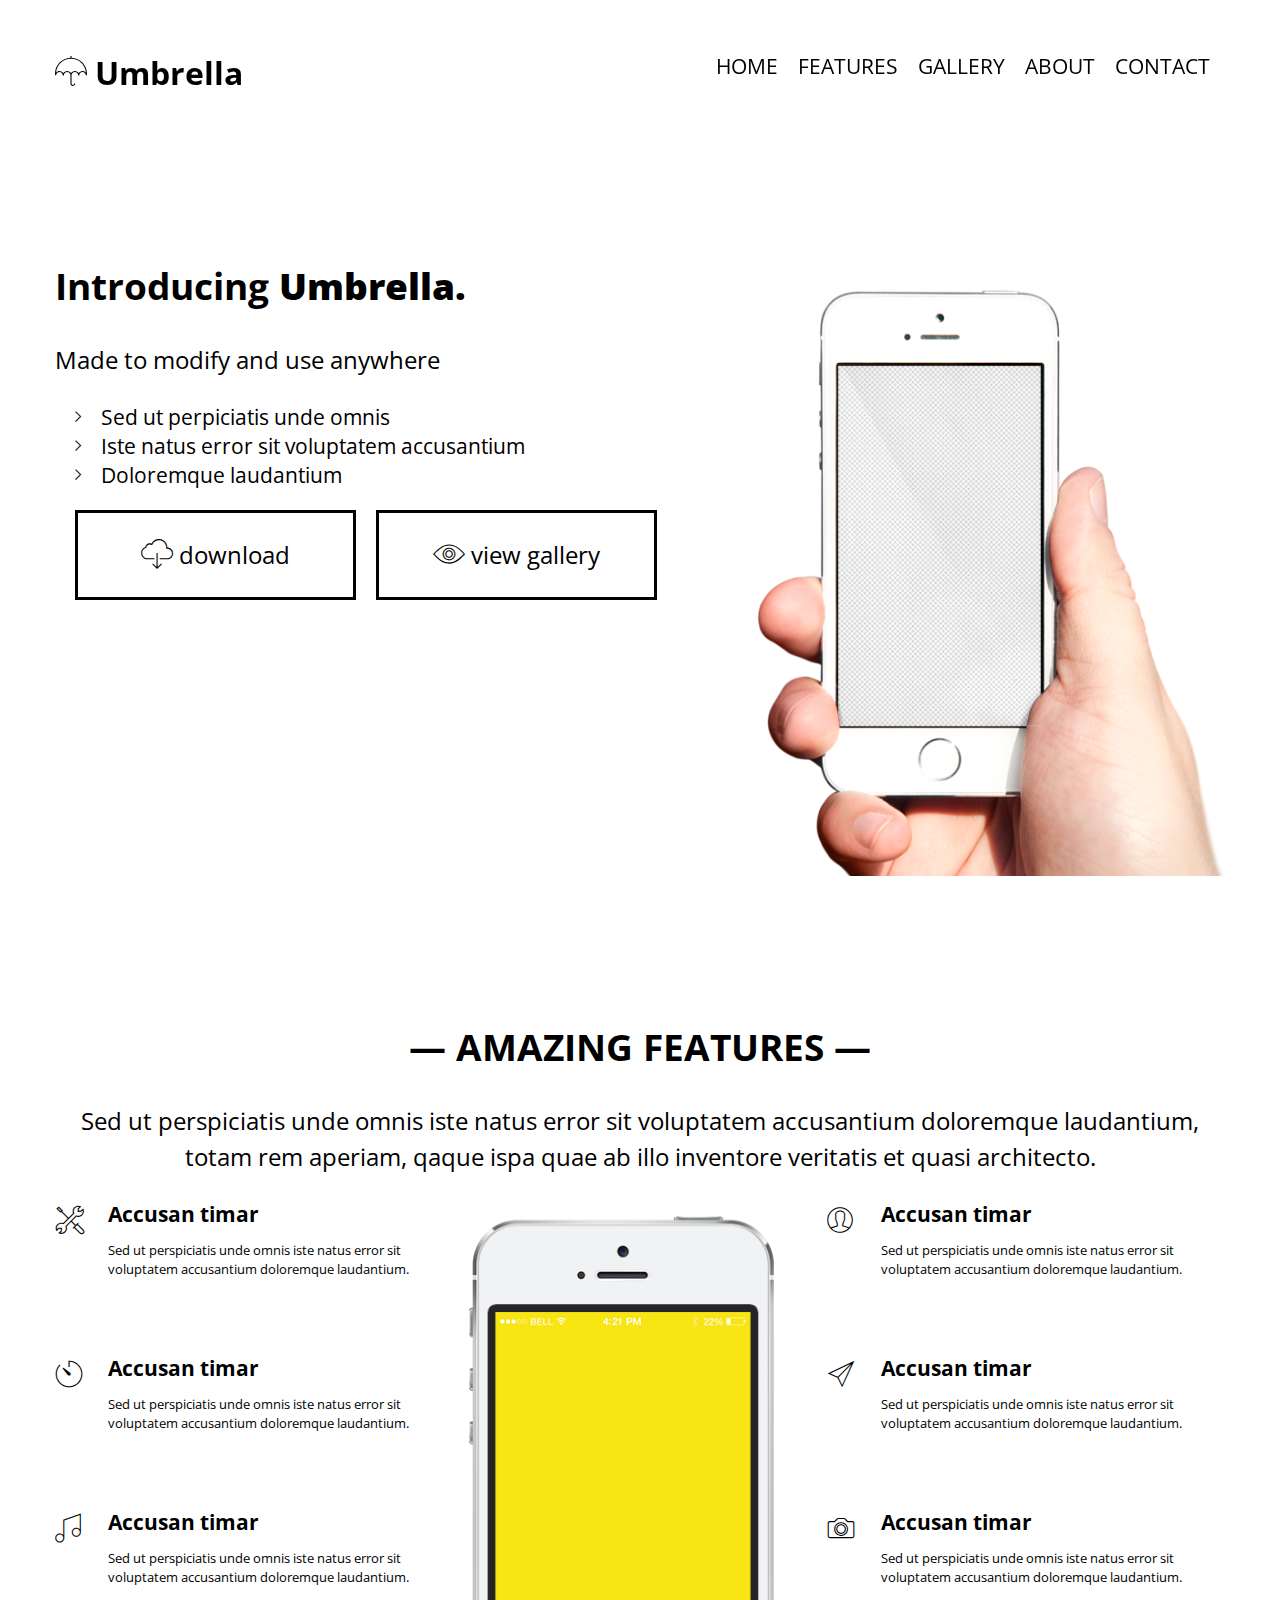
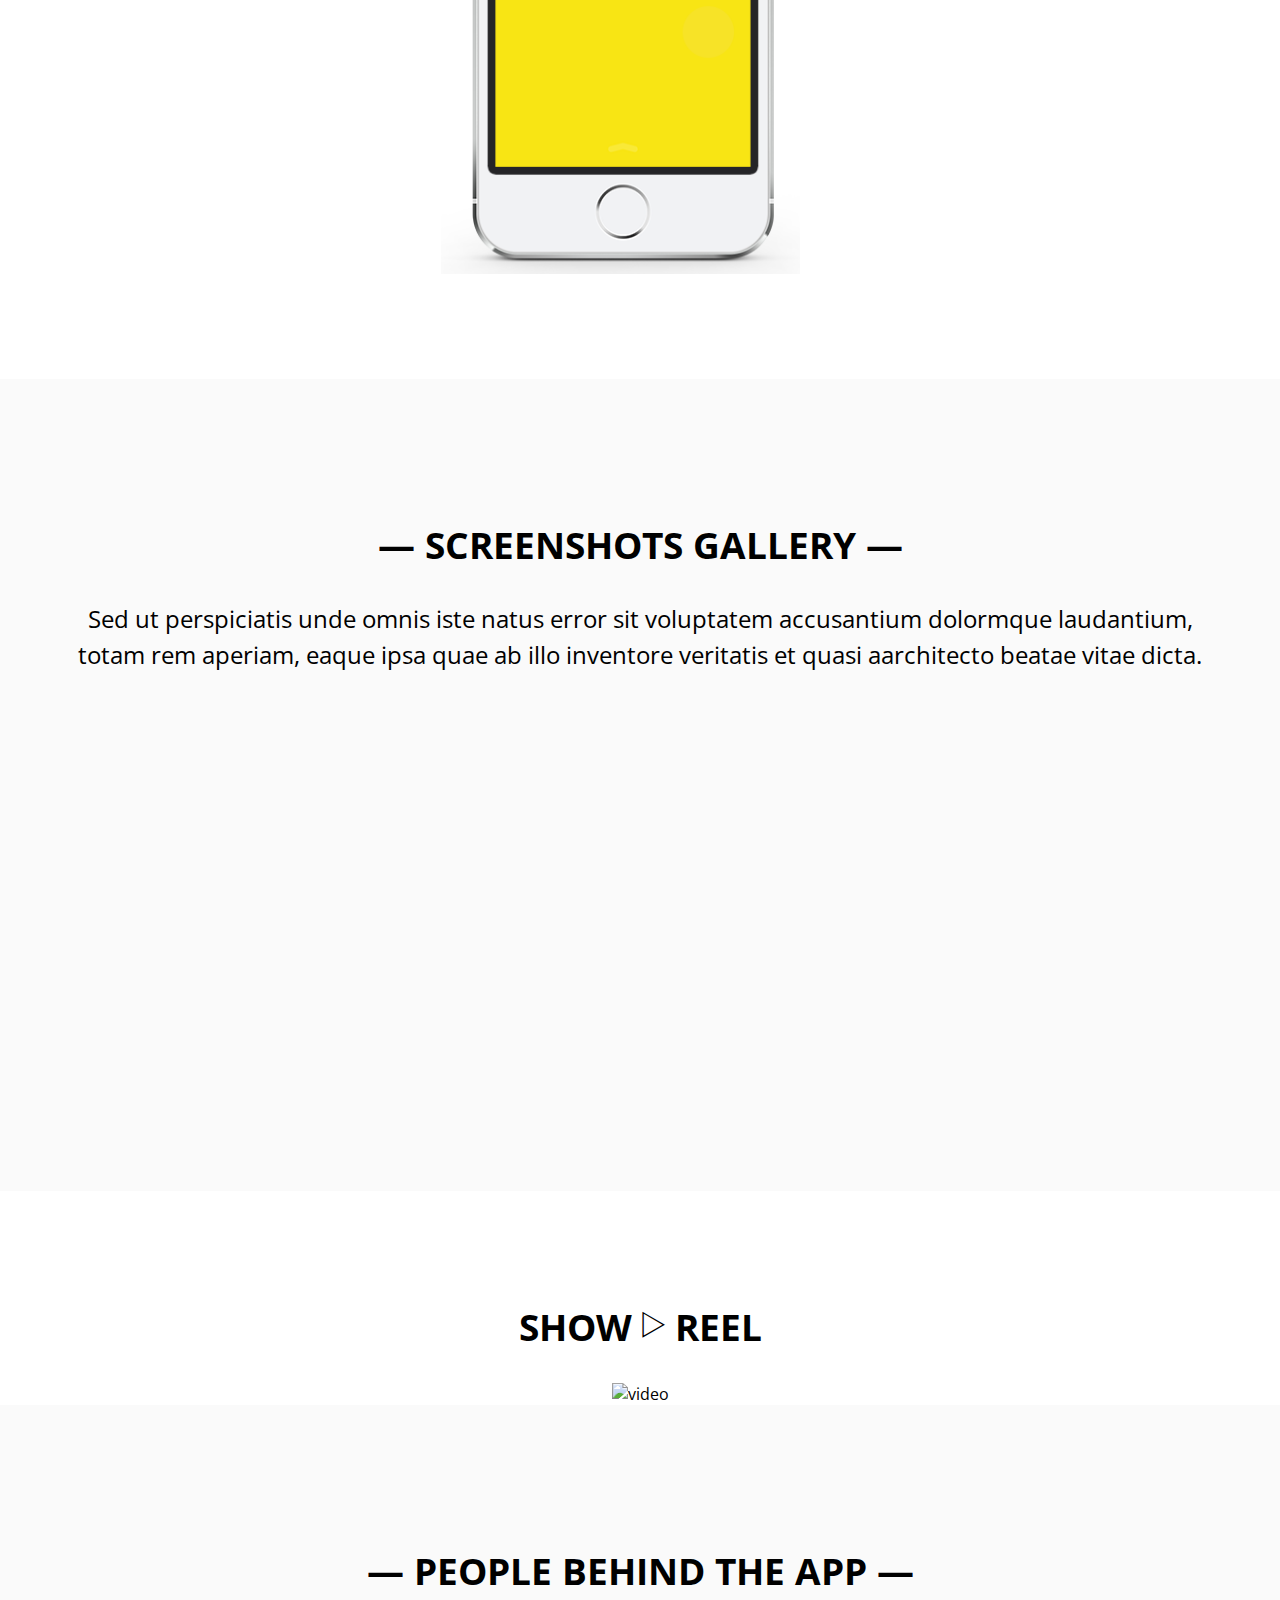
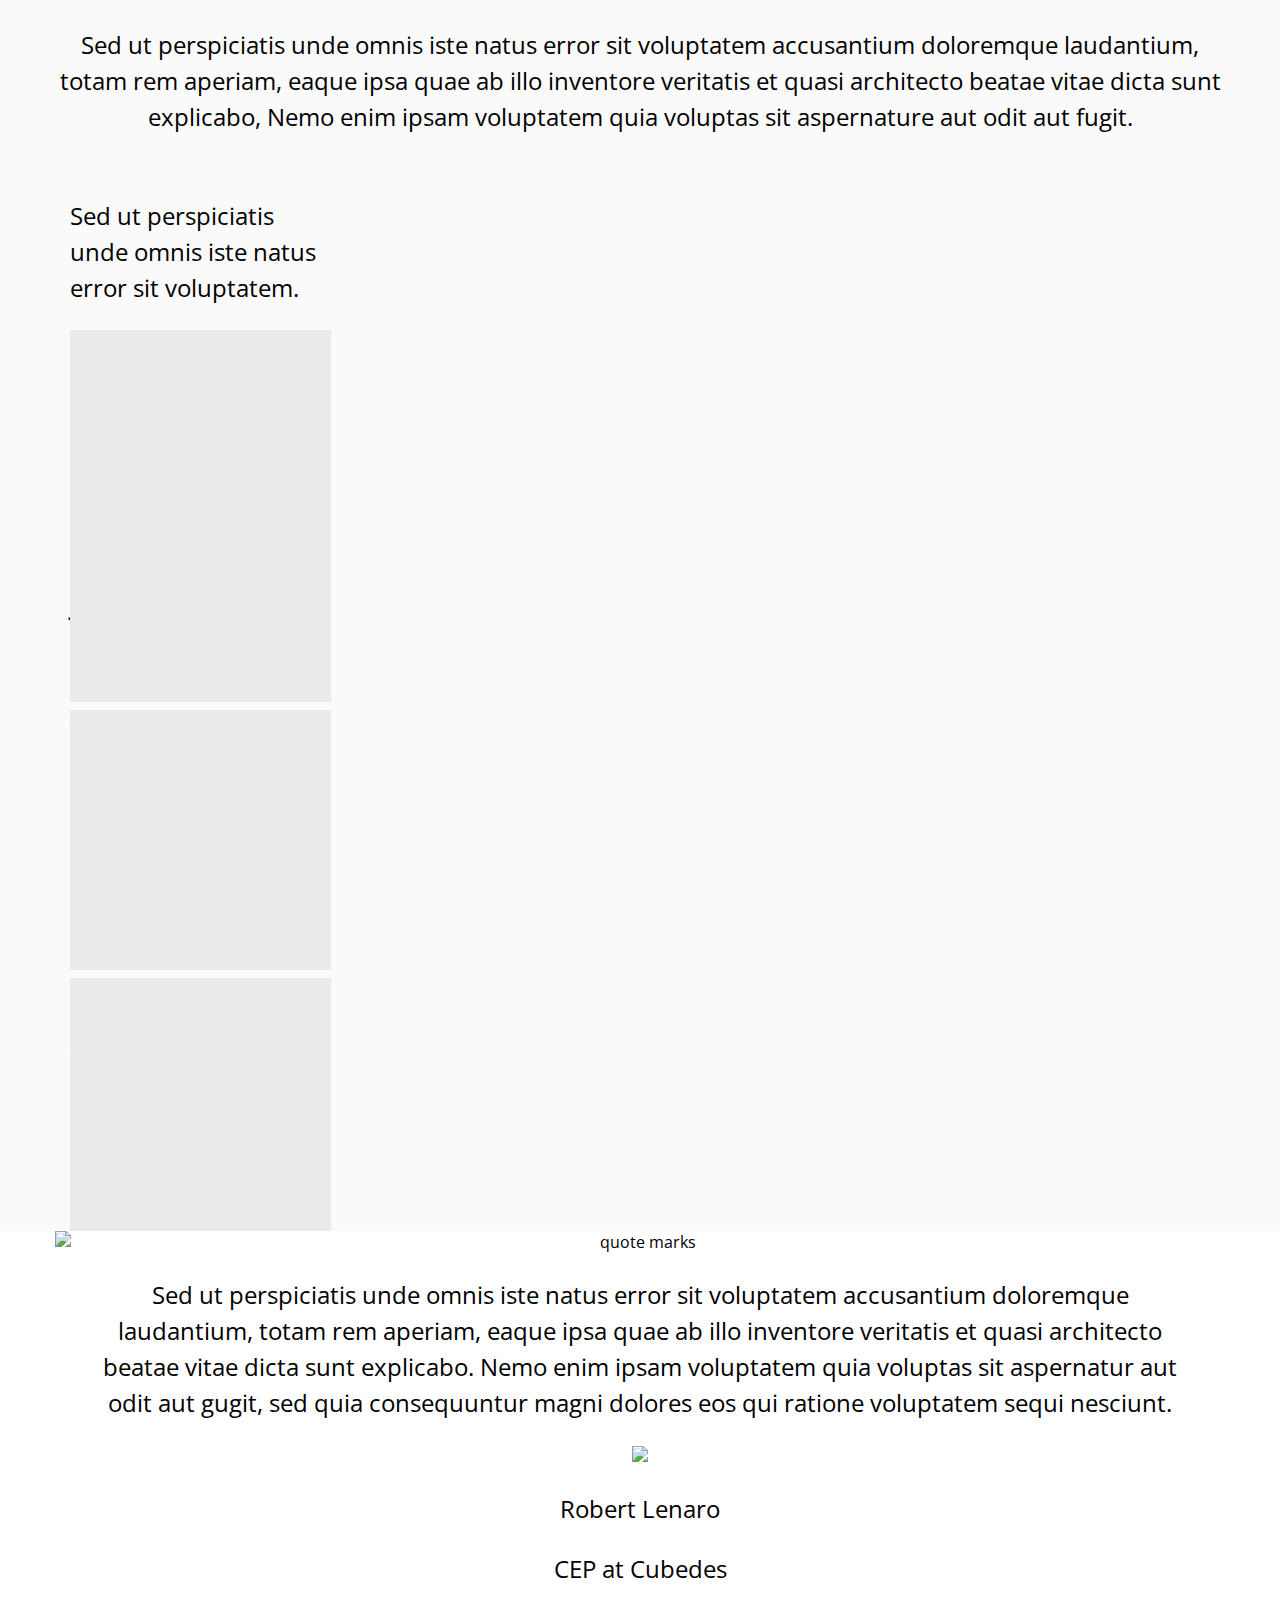
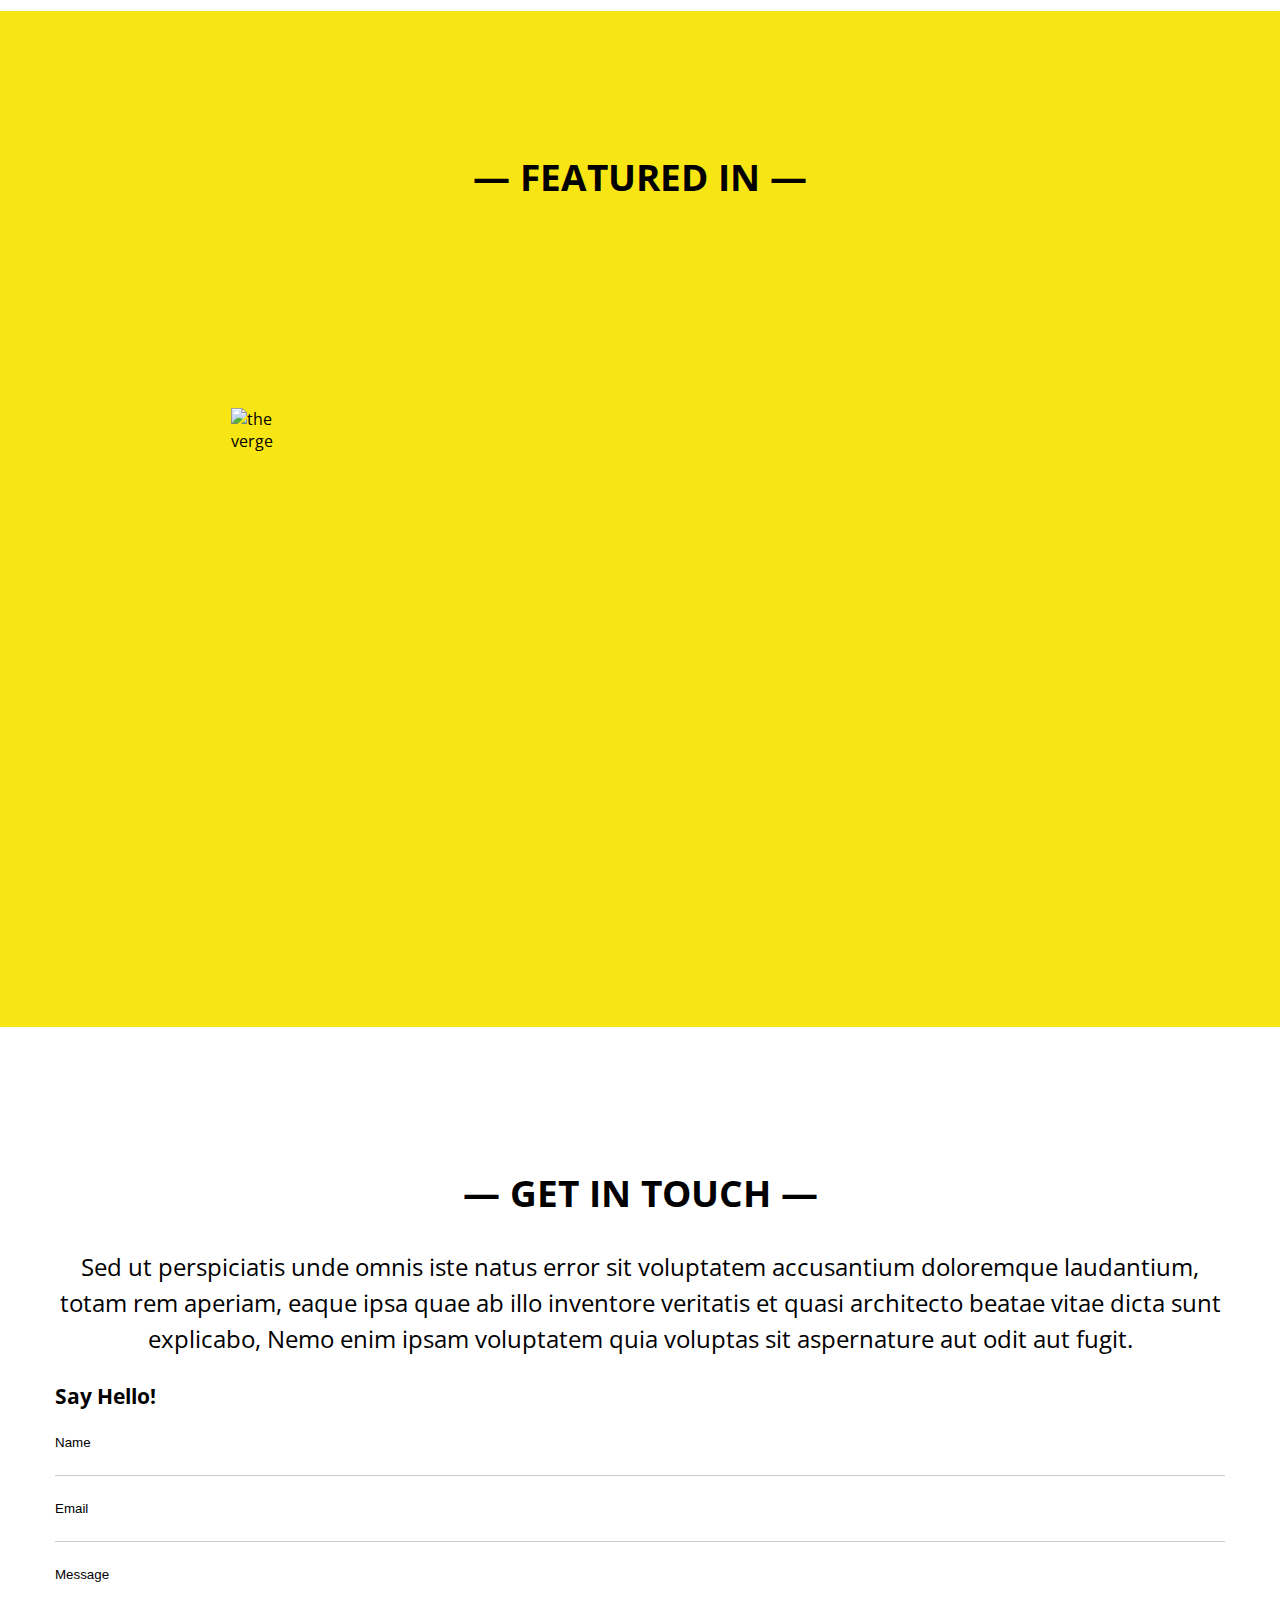
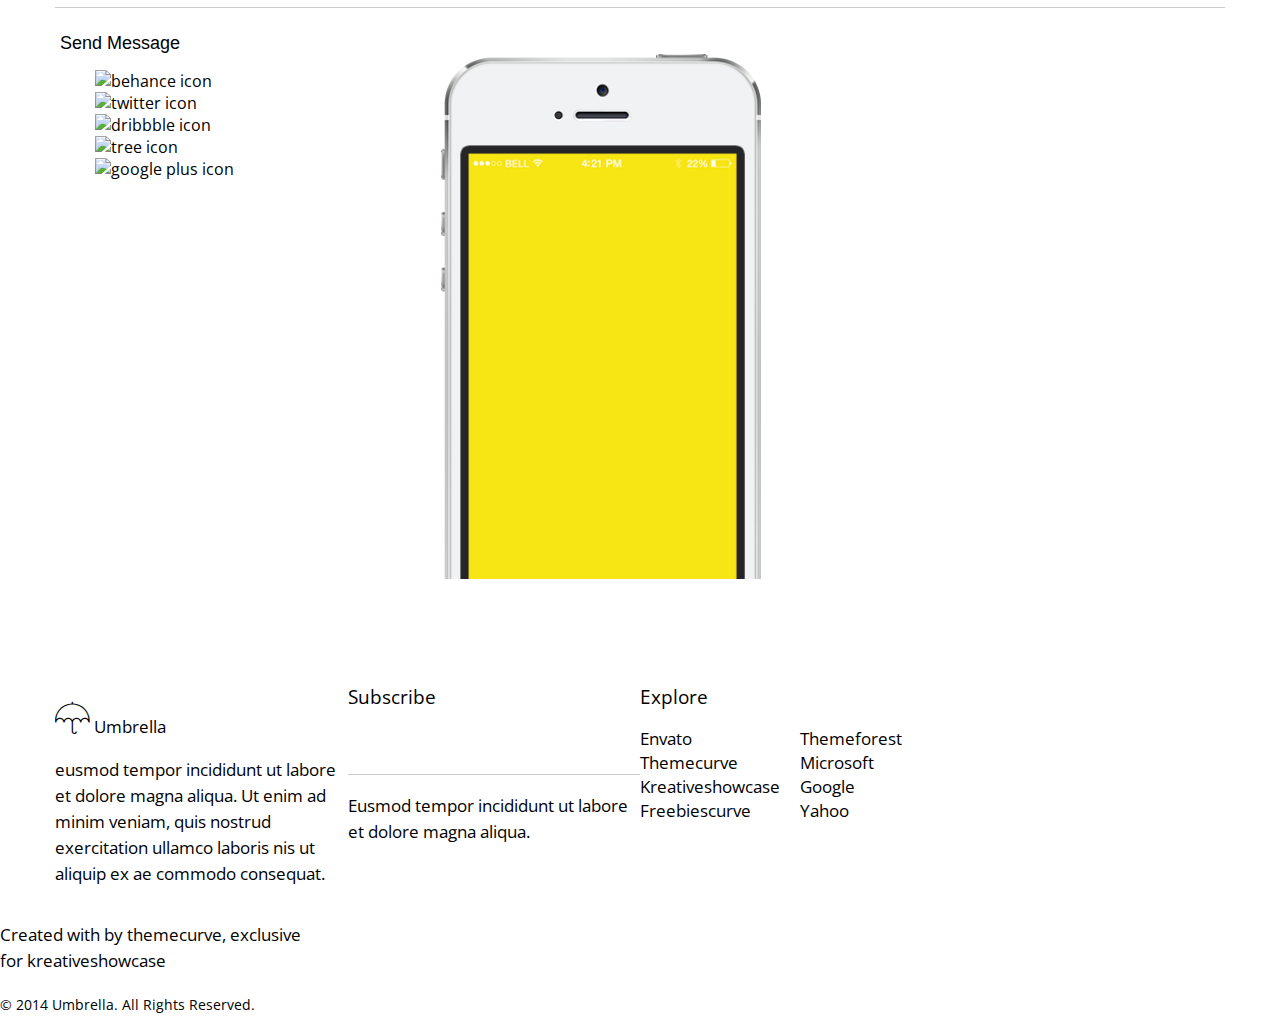
==== commit 7c07104a: "Day 15" ====
--- a/index-2.html
+++ b/index-2.html
@@ -13,6 +13,7 @@
 </head>
 
 <body>
+  <section id="welcome"> 
     <div class="wrapper">
     	<header>
         <div class="umbrella-logo">
@@ -28,12 +29,10 @@
             </ul>
             </nav>
        </header>
-       </div>
+
        
-  <section id="welcome"> 
-  <div class= "wrapper">
   	<div class="welcome-text">             
-         	<h2>Introducing <span class="bolded"> Umbrella</span></h2>
+         	<h2>Introducing <span class="bolded"> Umbrella.</span></h2>
                 <p>Made to modify and use anywhere</p>
                 <ul class="pe-ul">
                 	<li><i class="pe-li pe-7s-angle-right pe-lg"></i> Sed ut perpiciatis unde omnis</li>
@@ -41,8 +40,8 @@
                     <li><i class="pe-li pe-7s-angle-right pe-lg"></i>Doloremque laudantium</li>
                 </ul>
                 
-           <div class="buttons"><a href=""><p><span class="pe-7s-cloud-download pe-lg"></span>download</p></a></div>
-           <div class="buttons"><a href=""><p><span class="pe-7s-look pe-lg"></span>view gallery</p></a></div>
+           <a class="buttons" href=""><p><span class="pe-7s-cloud-download pe-lg"></span> download</p></a>
+           <a class="buttons" href=""><p><span class="pe-7s-look pe-lg"></span> view gallery</p></a>
            </div> <!--welcome-text-->
            <img src="images/handholdingiphone.png"  alt="hand holding iphone" class="home-image"/>
   </div> <!--wrapper-->
@@ -52,7 +51,7 @@
   <section id="features">
   <div class="wrapper">
   <div class="text-center">
-  	<h2 class="section-heading">>&mdash; AMAZING FEATURES &mdash;</h2>
+  	<h2 class="section-heading">&mdash; AMAZING FEATURES &mdash;</h2>
     	<p> Sed ut perspiciatis unde omnis iste natus error sit voluptatem accusantium doloremque laudantium, totam rem aperiam, qaque ispa quae ab illo inventore veritatis et quasi architecto.</p>
         </div>
         
@@ -96,8 +95,8 @@
 	</div>
     
     <div class="feature-details">
-  <span class="pe-7s-paper-plane"></span>
-  <div class="feature-content pe-2x pe-va">
+  <span class="pe-7s-paper-plane pe-2x pe-va"></span>
+  <div class="feature-content">
     <h3>Accusan timar</h3>
     <p>Sed ut perspiciatis unde omnis iste natus error sit voluptatem accusantium doloremque laudantium.</p>
   	</div>
@@ -163,26 +162,26 @@
  <div class="column-about">
            <div class="about-picture">
              <p>Sed ut perspiciatis unde omnis iste natus error sit voluptatem.</p>
-                <img src="images/grey-box.png" alt="box" width="273" height="270">
+                <img src="images/grey-box.png" alt="box">
         	<!--Social Links-->
                 <h3 class="name">John Doe eh</h3>
                 <p class="job">Lead Designer</p> 
             </div>
             
             <div class="about-picture">
-                <img src="images/grey-box.png" alt="box" width="273" height="270">
+                <img src="images/grey-box.png" alt="box">
                 <h3 class="name">Amanda Fenrnicas</h3>
                 <p class="job">Lead Developer</p> 
             </div>
             
             <div class="about-picture">
-                <img src="images/grey-box.png" alt="box" width="273" height="270">
+                <img src="images/grey-box.png" alt="box">
                 <h3 class="name">Hamberg Rodny</h3>
                 <p class="job">Artist</p> 
             </div>
             
             <div class="about-picture">
-                 <img src="images/grey-box.png" alt="box" width="273" height="270">
+                 <img src="images/grey-box.png" alt="box">
                 <h3 class="name">Jessica Leonardo</h3>
                 <p class="job">Photographer</p> 
             </div>
@@ -193,13 +192,14 @@
   <section id="block">
   		<div class="wrapper">
   		<div class="text-center">
-  		<p>&ldquo;</p>
-   
+  		<div class="quote">
+    		<img src="http://placehold.it" alt="quote marks" /> 
     	<blockquote><p> Sed ut perspiciatis unde omnis iste natus error sit voluptatem accusantium doloremque laudantium, totam rem aperiam, eaque ipsa quae ab illo inventore veritatis et quasi architecto beatae vitae dicta sunt explicabo. Nemo enim ipsam voluptatem quia voluptas sit aspernatur aut odit aut gugit, sed quia consequuntur magni dolores eos qui ratione voluptatem sequi nesciunt.</p></blockquote>
     </div>
                     <img src="http://placehold.it">
     				<p>Robert Lenaro</p>
                 	<p>CEP at Cubedes</p> 
+             </div>
          </div>
   </section>
   
@@ -239,10 +239,10 @@
     <h3>Say Hello!</h3>
 
 <form>
- <input type="text" name="name" value="Name"><br>
+<input type="text" name="name" value="Name"><br>
 <input type="text" name="email" value="Email"><br>
 <input type="text" name="message" value="Message">
-<input type="submit" value="Send Message">
+<button><span class="pe-7s-envelope"></span> Send Message </button>
 </form>
     
 <div class="contact-column">
--- a/styles/styles.css
+++ b/styles/styles.css
@@ -8,229 +8,329 @@
 	box-sizing: border-box;
 }
 
-#home, #show-reel {
-	background-color: #f8e514;
-}
-
-#home{
-	max-height: 898px;
-	background: url("http://i.imgur.com/G4zOcCO.jpg") no-repeat center;
-  	background-height: 100%;
-  	min-height:800px;
-	background-size: 100%;
-	background-color:#2BC15D;
+header{
+	width:100%;
+	overflow:auto;
+	position: fixed;
+	top: 30px;
+	max-width: 1170px;
+	background: #fffff;
+	z-index: 1;
+	height: 95px;
 }
 
 body{
-	max-width:1600px;
 	margin:0;
 	padding:0;
 	font-family: 'Open Sans', sans-serif;
-	background-color:#DA36D0;
-}
-
-
-h1, h2, nav, header, ul, li {
-	margin:0;
+}
+
+
+#home{
+}
+
+.umbrella-logo{
+	float:left;
+}
+
+nav{
+	float: right;
+}
+
+nav ul{
+	text-transform: uppercase;
+	font-size: 13px;
+}
+
+a:link, a:visited{
+	text-decoration: none;
+}
+
+a{
+	list-style-type: none;
+	color:#000000;
+}
+
+nav li{
+	display: inline;
+	padding-right: 15px;
+}
+
+#welcome{
+	background: url("http://i.imgur.com/G4zOcCO.jpg") no-repeat center;
+	background-height: 100%;
+	min-height:780px;
+}
+
+#welcome .wrapper {
+	position:relative;
+	min-height:780px;
+}
+
+#welcome ul{
+	font-size: 16pt;	
+}
+
+.welcome-text{
+	float:left;
+	width: 60%;
+	margin-top: 150px;
+}
+
+.welcome-text .bolded{
+	font-weight:bolder;
+}
+
+.buttons{
+	float:left;
+	line-height: 70px;
+	width: 40%;
+	text-align: center;
+	margin-left: 20px;
+	font-size: 22pt;
+	border: 3px solid #000000;
+	text-decoration: none;
+	color: #000000;
+}
+	
+#features{
+	clear:both;
+	padding-top: 30px;
+}
+
+.column-features{
+	float:left;
+	width: 33%;
+	padding-right: 30px;
+}
+
+.feature-details {
+	overflow:auto;
+}
+
+.feature-details p{
+	font-size: 13px;
+}
+
+.feature-details span{
+	float:left;
+	width: 15%;
+	margin-top: 5px;
+}
+
+.feature-content{
+	float:left;
+	width: 85%;
+	margin-bottom: 60px;
+}
+
+#gallery{
+	overflow:auto;
+	clear:both;
+	padding-top: 30px;
+}
+
+.column-screenshot{
+	float:left;
+	width: 20%;
+	padding: 15%;
+}
+
+.column-gallery{
+}
+
+#show-reel{
+}
+
+#about{
+	overflow:auto;
+	padding-top: 30px;
+}
+
+.column-about{
+	float:left;
+	width:25%;
+}
+
+
+#block{
+}
+
+#quote{
+	clear:both;
+	padding-top: 30px;
+	text-align:center;
+}
+
+#featured{
+	clear:both;
+	padding-top: 30px;
+}
+
+.column-featured{
+	float:left;
+	width: 20%;
+	padding: 15%;
+}
+
+#contact{
+	clear:both;
+	padding-top: 30px;
+}
+
+.contact-column{
+	float:left;
+	width: 33%;
+	padding-right: 30px;
+}
+
+footer{
+	font-size: smaller;
+	margin-top: 100px;
+}
+
+.column-footer{
+	float:left;
+	width:25%;
+}
+
+.column-list{
+	float:left;
+	column-count: 2;
+	column-gap: 20px;
 	padding:0;
+}
+
+.wrapper{
+	overflow:auto;
+	max-width: 1170px;
+	margin: 0 auto;
 }
 
 .text-center{
 	text-align:center;
-	max-width: 970px;
-	background-color:#58A5E8;
-	font-size: 12px;
-}
-
-p, li {
-	font-family: 'Open Sans', sans-serif;
-	font-weight: 400;
-}
-
-.wrapper{
-	max-width: 1170px;
+}
+
+input{
+	width:100%;
+	border:0;
+	border-bottom: 1px solid #ccc;
+	padding: 25px 0;
+}
+
+input:focus {
+	outline: 0;
+}
+
+button{
+	border:0;
+	background: transparent;
+	text-decoration: none;
+	color: #000;
+	font-size: 18px;
+	padding:0;
+	margin-top: 25px;
+	cursor:pointer;
+}
+
+.button:hover{
+	opacity:.5;
+	-webkit-transition: all .2s ease-in-out;
+	-moz-transition: all .2s ease-in-out;
+	-o-transition: all .2s ease-in-out;
+	transition: all .2s ease-in-out;
+}
+
+.section-heading{
+	text-transform:uppercase;
+}
+
+ul{
+	list-style-type:none;
+}
+
+<!--images-->
+.column-features img, .about-picture img, .column-screenshot img, .column-featured img, #show-reel img{
+	width:100%;
+}
+
+.column-features img {
+	margin-bottom: 100px;
+}
+
+.quote img{
+	display:block;
 	margin: 0 auto;
 }
 
-#home .wrapper {
-  position: relative;
-  min-height:780px;
-}
-
-header{
-	background-color:#FFFFFF;
-	position:fixed;
-	overflow:auto;
-	top:30px;
-	width:100%;
-	max-width:1170x;
-	margin: 0 auto;
-	z-index:1;
-}
-
-nav li{
-	float:left;
-	display: inline;
-	list-style-type:none;
-	padding:0;
-}
-
-nav a{
-	display:block;
-	width: 50px;
-	padding-right: 82px;
-}
-
-.umbrella-logo{
-	float:left;
-}
-
-nav{
-	width:50%;
-	float: right;
-}
-
-.home-image{
-	position:absolute;
-	bottom: 0;
-	right:0;
-	z-index: 0:
-}
-
-a{ list-style-type:none;
-}
-
-.intro{
-	float:left;
-	width:45%;
-	margin-top:350px;
-}
-
-h1, h2, h3, h4, h5, h6, p, ul, li {
-	font-family: 'Open Sans', sans-serif;
-}
-
-.column-features img{
-	width:100%;
-}
-
-.column-features {
-	width: 33%;
-	float: left;	
-	padding-right: 30px;
-	-webkit-box-sizing: border-box;
-	-moz-box-sizing: border-box;
-	box-sizing: border-box;
-}
-
-.feature-details {
-  padding:20px;
-  overflow:auto;
-  cursor:default;
-}
-
-.feature-details p {
-	font-size: 8px;
-}
-
-.feature-details:hover{
-	background: #fefce9; 
-	width:100%;
-	display:block;
-}
-
-.feature-details span {
-  float:left;
-  font-size:30px;
-  line-height:30px;
-  width:15%;
-  margin-top:0;
-}
-
-.feature-content {
-  width:85%;
-  float:left;
-}
-
-.column-gallery{
-	width:20%;
-	float: left;
-	padding-right: 25px;
-	
-	-webkit-box-sizing: border-box;
-	-moz-box-sizing: border-box;
-	box-sizing: border-box;
-	
-	padding-right:25px;
-}
-
-#gallery{
-	clear:both;
-	overflow:auto;
+#welcome img{
+	width: 40%;
+	margin-bottom: 0;
+	margin-top: 290px;
 }
 
 .about-picture{
-	width: 20%;
-	float: left;
+	height:268px;
+	font-size:16px;
+	padding: 15px;
+}
+
+.about-picture:hover, .feature-details:hover{
+	background: #FBFBE9;
 }
 
 #about, #gallery {
 	background-color:#FAFAFA;
 }
-
-#blockquote{
-	clear: both;
-	max-width: 970px;
-	text-align:center
-}
-
-#featuredin{
-	clear:both;
-	overflow:auto;
-	background-color:#F8E514;
-	padding: 55px 115px 55px 115px;
-	text-align: center;
-}
-
-.column-featured-in{
-	width: 20%;
-	float: left;
-	padding: 175px 115px 200px 115px;
-}
-
-#contact {
-	clear: both;
-}
-
-.phone{
-	float:right;
-}
-
-footer {
-	font-size: x-small;
-	clear: both;
-	border-top:#F8E514;
-}
-
-.column-footer {
-	float: left;
-	color: #878787;
-	width: 20%;
-	padding: 0 15px 0 15px;
-}
-
-.column-footer p, .column-footer ul {
-	text-align: left;
-}
-
-.explore-links{
-	float: left;
-	max-height: 30px;
-	width: 45%;
-	line-height: 25px;
-}
-
-
-
 	
-	+#featured{
+	background:#f8e514;
+}
+
+<!--typography-->
+
+h1{
+	font-size: 18pt;
+	font-weight: normal;
+	line-height: 60px;
+	padding-left: 10px;
+}
+
+h2{
+	font-size: 28pt;
+	margin-top:110px;
+}
+
+h3{
+	margin: 0;
+	font-size: 16pt;
+}
+
+p{
+	font-size: 18pt;
+	line-height: 1.5em;
+}
+
+footer p{
+	font-size: 13pt;
+}
+
+footer ul{
+	font-size: 13pt;
+}
+
+footer h3{ 
+	font-size: 14pt;
+	font-weight: normal;
+}
+
+.name{ 
+	font-size: 15pt;
+}
+
+.jpb{
+	font-size: 13pt;
+	line-height: .3em;
+}
+
+
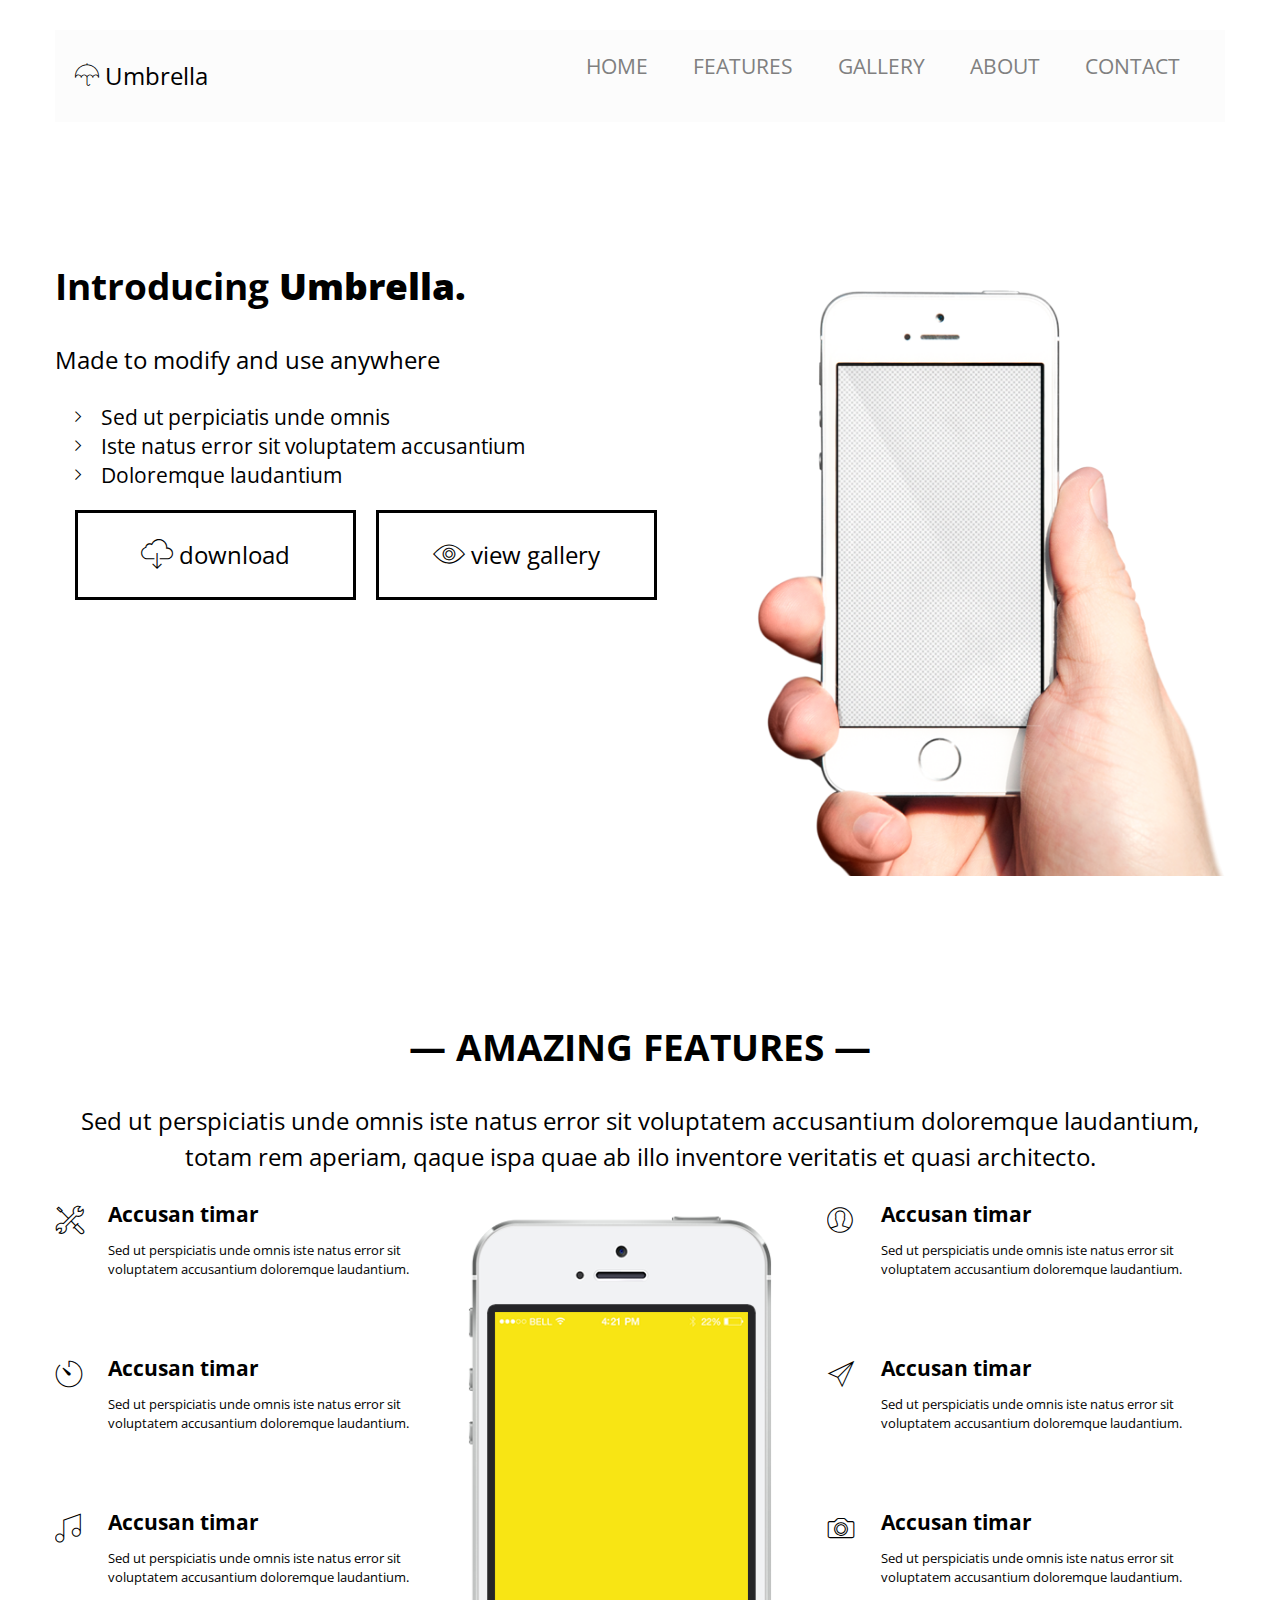
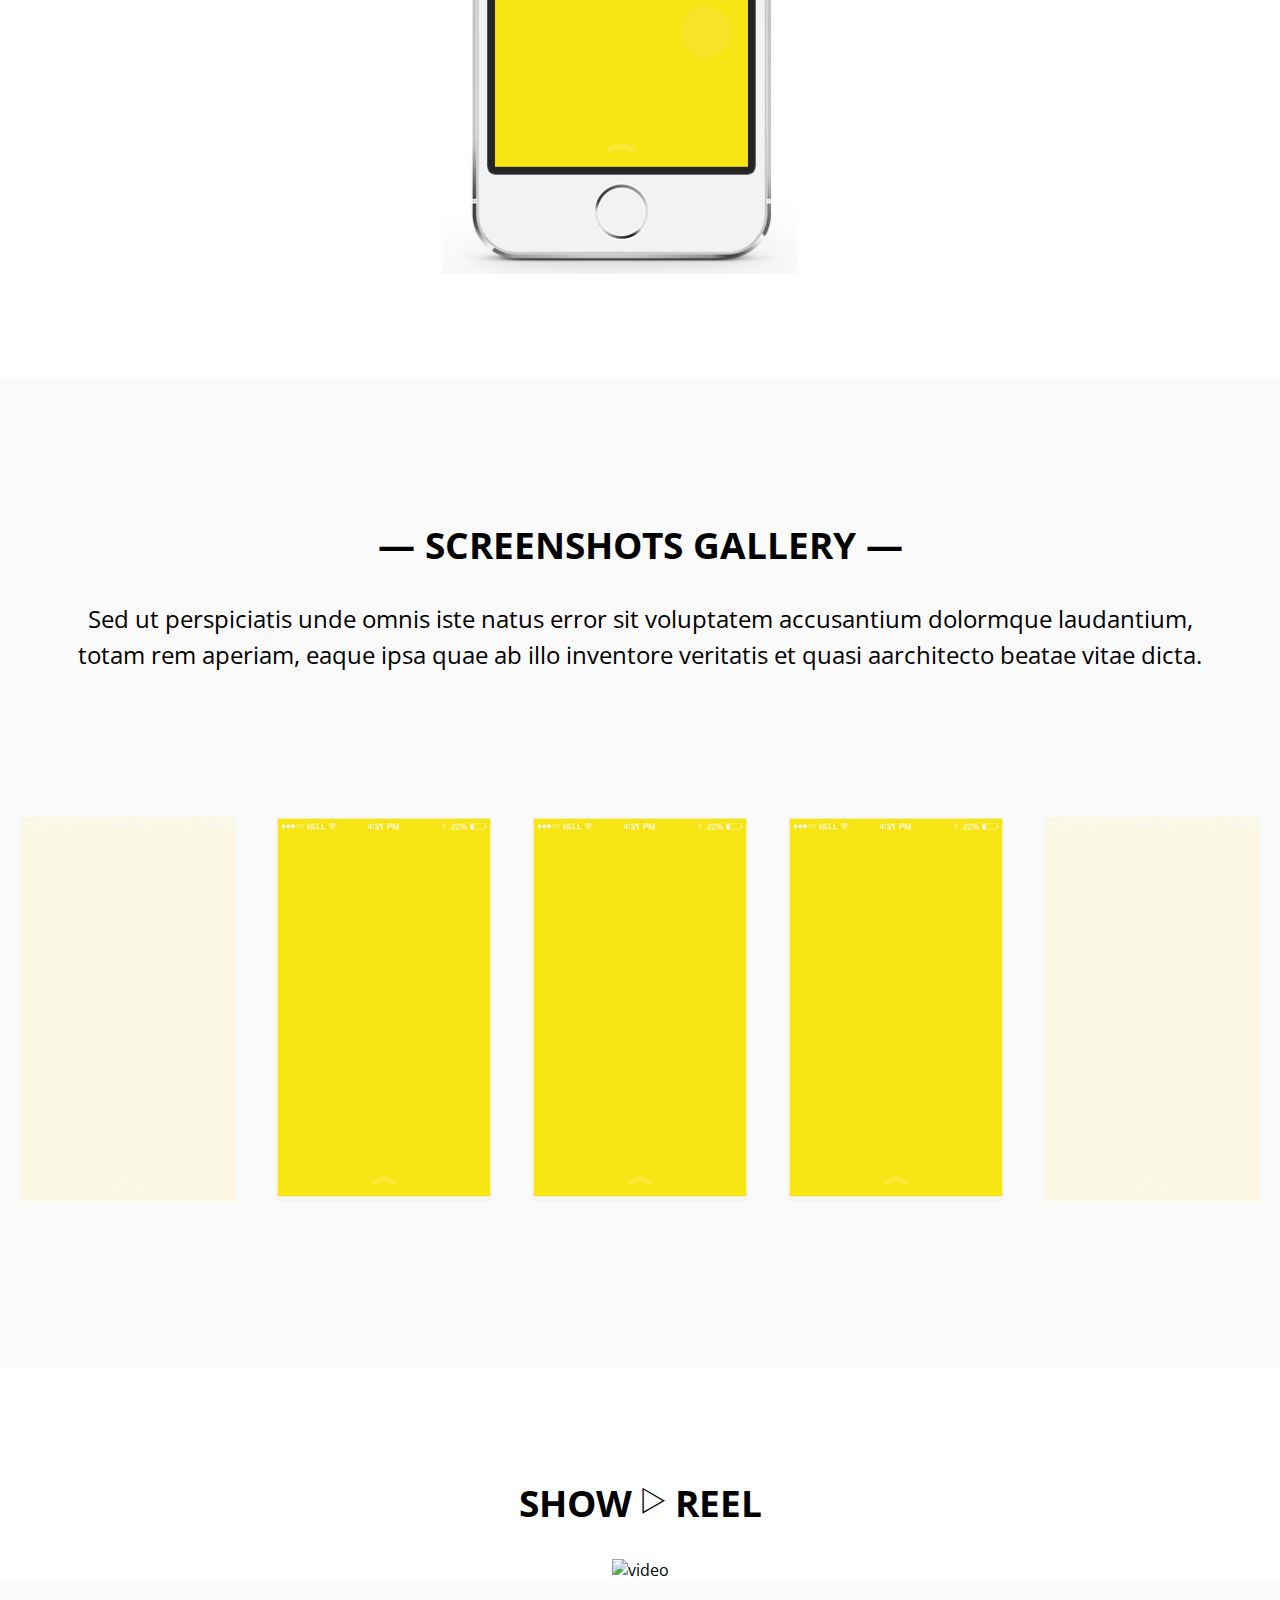
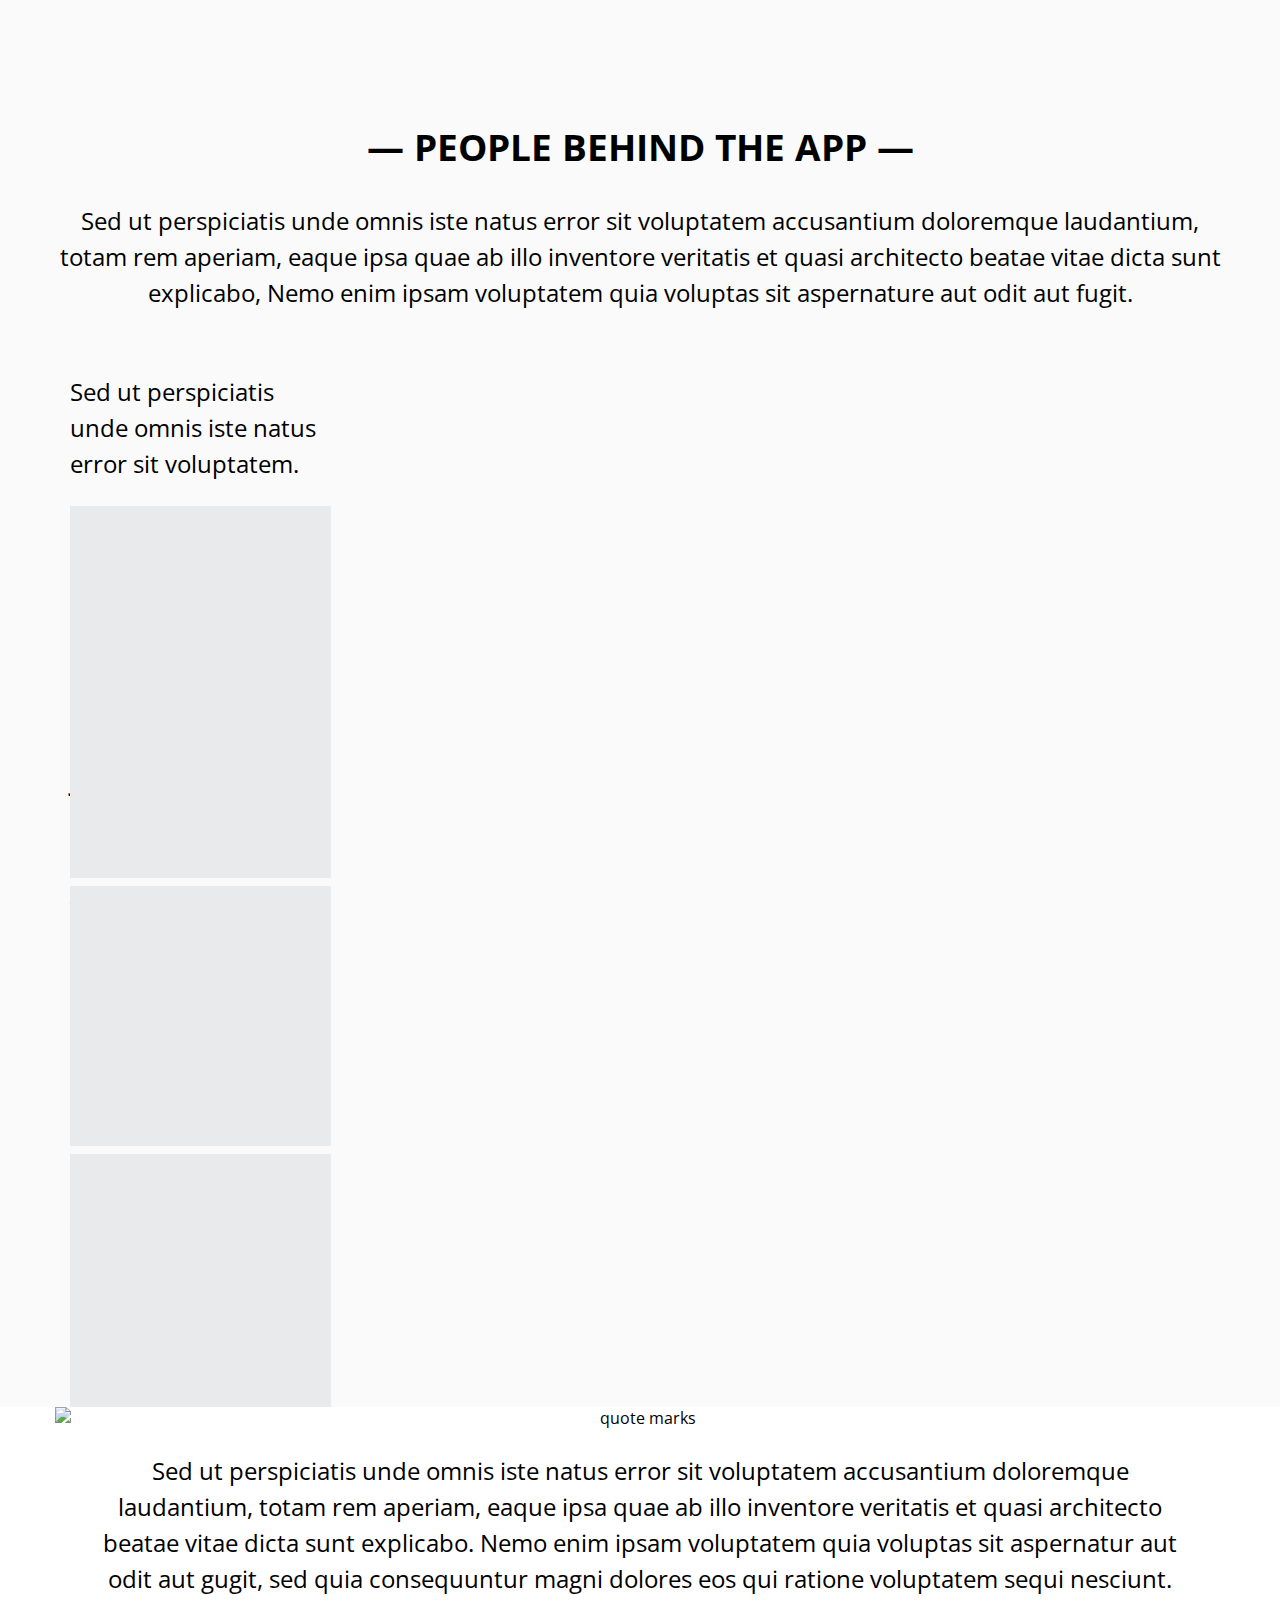
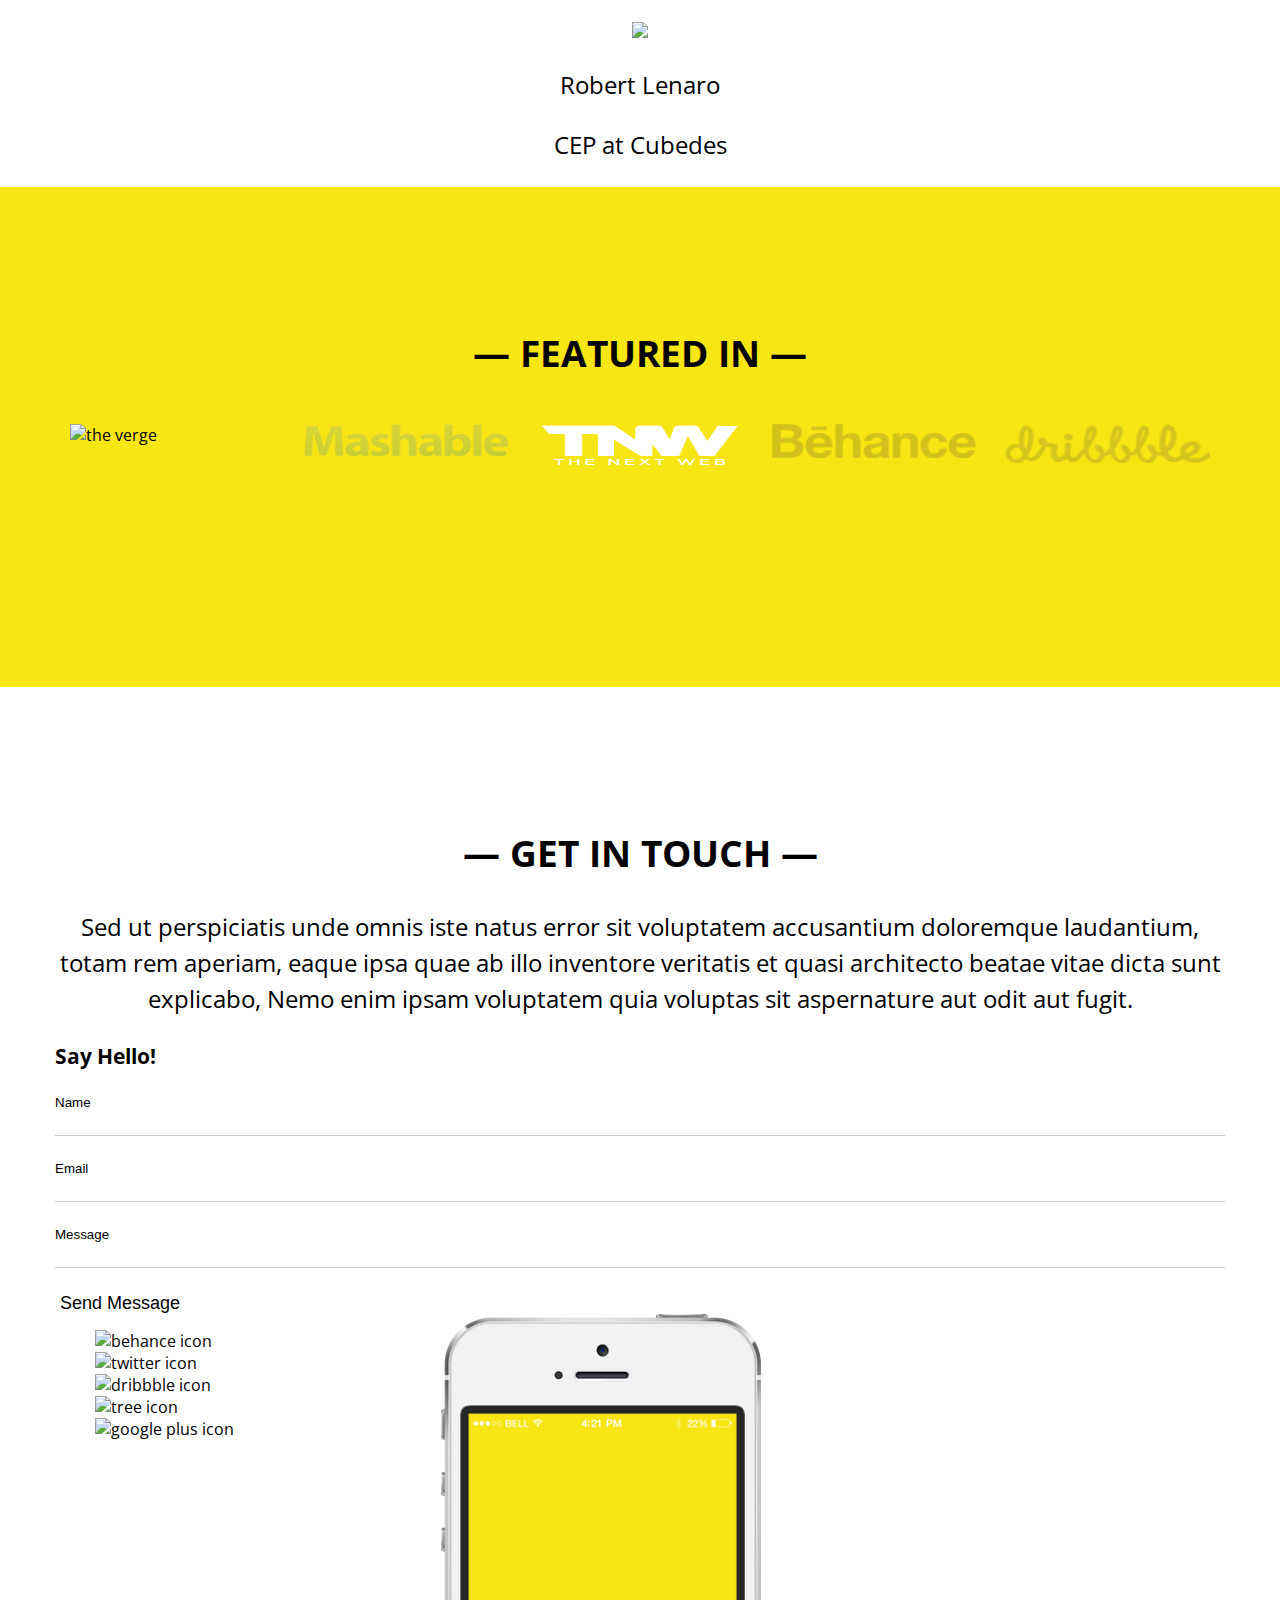
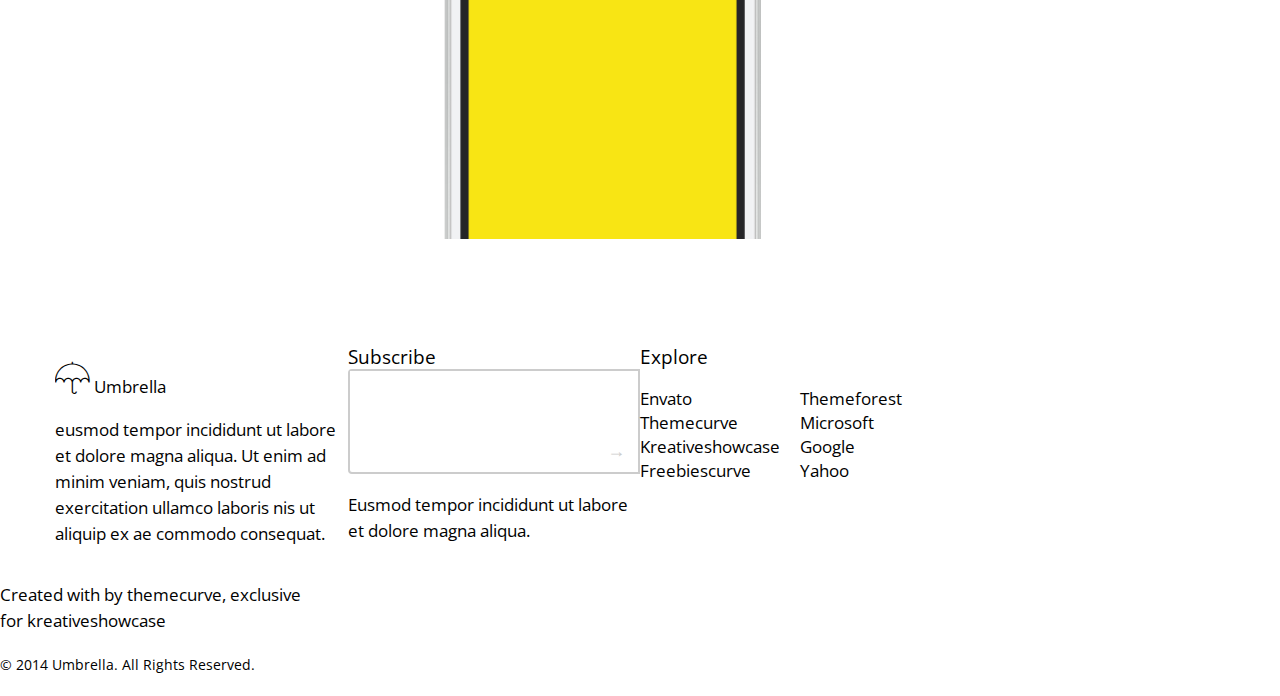
==== commit 198b4263: "Day 16" ====
--- a/index-2.html
+++ b/index-2.html
@@ -40,8 +40,8 @@
                     <li><i class="pe-li pe-7s-angle-right pe-lg"></i>Doloremque laudantium</li>
                 </ul>
                 
-           <a class="buttons" href=""><p><span class="pe-7s-cloud-download pe-lg"></span> download</p></a>
-           <a class="buttons" href=""><p><span class="pe-7s-look pe-lg"></span> view gallery</p></a>
+           <a class="buttons" href=""><p><span class="pe-7s-cloud-download pe-lg"></span>  download</p></a>
+           <a class="buttons" href=""><p><span class="pe-7s-look pe-lg"></span>  view gallery</p></a>
            </div> <!--welcome-text-->
            <img src="images/handholdingiphone.png"  alt="hand holding iphone" class="home-image"/>
   </div> <!--wrapper-->
@@ -123,22 +123,21 @@
             </div> <!--end wrapper-->
      
      <div class="column-screenshot">
-     	<div class="column-gallery">
-     	<img src="images/screen-not-selected.png" alt="screenshot" />
-        </div>
-        <div class="column-gallery">
-        <img src="images/screenshot.png" alt="screenshot" />
-        </div>
-        <div class="column-gallery">
-        <img src="images/screenshot.png" alt="screenshot" />
-        </div>
-        <div class="column-gallery">
-        <img src="images/screenshot.png" alt="screenshot" />
-        </div>
-        <div class="column-gallery">
-        <img src="images/screen-not-selected.png" alt="screenshot" />
-        </div>
-    </div> <!--column-screenshot-->
+     	<img src="images/screen-not-selected.png" alt="screenshot">
+    </div>
+        <div class="column-screenshot">
+        <img src="images/screenshot.png" alt="screenshot">
+        </div>
+        <div class="column-screenshot">
+        <img src="images/screenshot.png" alt="screenshot">
+        </div>
+        <div class="column-screenshot">
+        <img src="images/screenshot.png" alt="screenshot">
+        </div>
+        <div class="column-screenshot">
+        <img src="images/screen-not-selected.png" alt="screenshot">
+        </div>
+
   </section>
   
   <section id="show-reel">
@@ -276,8 +275,9 @@
      <div class="column-footer">
      	<h3>Subscribe</h3>
         
-<form> 
-<input type="text" name="subscribe"> 
+<form class="form-wrapper clear">
+  <input type="text">
+  <button type="submit"><span>&rarr;</span></button>
 </form>
 
         <p>Eusmod tempor incididunt ut labore et dolore magna aliqua.</p>
--- a/styles/styles.css
+++ b/styles/styles.css
@@ -14,9 +14,8 @@
 	position: fixed;
 	top: 30px;
 	max-width: 1170px;
-	background: #fffff;
+	background-color:#FCFCFC;
 	z-index: 1;
-	height: 95px;
 }
 
 body{
@@ -53,8 +52,20 @@
 
 nav li{
 	display: inline;
-	padding-right: 15px;
-}
+	padding: 30;
+	float: left;
+}
+
+nav a{
+	color: grey;
+	padding-right: 45px;
+	text-decoration: none;
+}
+
+nav a:hover{
+	color:black;
+}
+
 
 #welcome{
 	background: url("http://i.imgur.com/G4zOcCO.jpg") no-repeat center;
@@ -133,11 +144,9 @@
 .column-screenshot{
 	float:left;
 	width: 20%;
-	padding: 15%;
-}
-
-.column-gallery{
-}
+	padding: 20px;
+}
+
 
 #show-reel{
 }
@@ -149,7 +158,7 @@
 
 .column-about{
 	float:left;
-	width:25%;
+	width: 25%;
 }
 
 
@@ -165,12 +174,13 @@
 #featured{
 	clear:both;
 	padding-top: 30px;
+	height: 500px;
 }
 
 .column-featured{
 	float:left;
 	width: 20%;
-	padding: 15%;
+	padding: 15px;
 }
 
 #contact{
@@ -193,6 +203,48 @@
 	float:left;
 	width:25%;
 }
+
+.clear:before, .clear:after{
+    content:"";
+    display:table;
+}
+
+.clear:after{
+    clear:both;
+}
+
+.clear{
+    zoom:1;
+}
+
+.form-wrapper {
+    width: 100%;
+    border-radius: 4px 0 0 4px;
+    border:2px solid #ccc;
+}
+
+.form-wrapper input {
+    padding: 10px 5px;
+    float: left;   
+    border: 0;    
+}
+
+.form-wrapper input:focus {
+    outline: 0;
+}
+
+.form-wrapper button {
+    width:15%;
+    overflow: visible;
+    position: relative;
+    float: right;
+    border: 0;
+    padding: 10px;
+    cursor: pointer;
+    color: #ccc;
+    text-transform: uppercase;
+    background:transparent;
+}  
 
 .column-list{
 	float:left;
@@ -249,13 +301,17 @@
 	list-style-type:none;
 }
 
-<!--images-->
 .column-features img, .about-picture img, .column-screenshot img, .column-featured img, #show-reel img{
 	width:100%;
 }
 
 .column-features img {
 	margin-bottom: 100px;
+}
+
+.column-screenshot img{
+	padding-top:100px;
+	padding-bottom:140px;
 }
 
 .quote img{
@@ -286,14 +342,13 @@
 #featured{
 	background:#f8e514;
 }
-
-<!--typography-->
 
 h1{
 	font-size: 18pt;
 	font-weight: normal;
 	line-height: 60px;
 	padding-left: 10px;
+	margin-left: 10px;
 }
 
 h2{
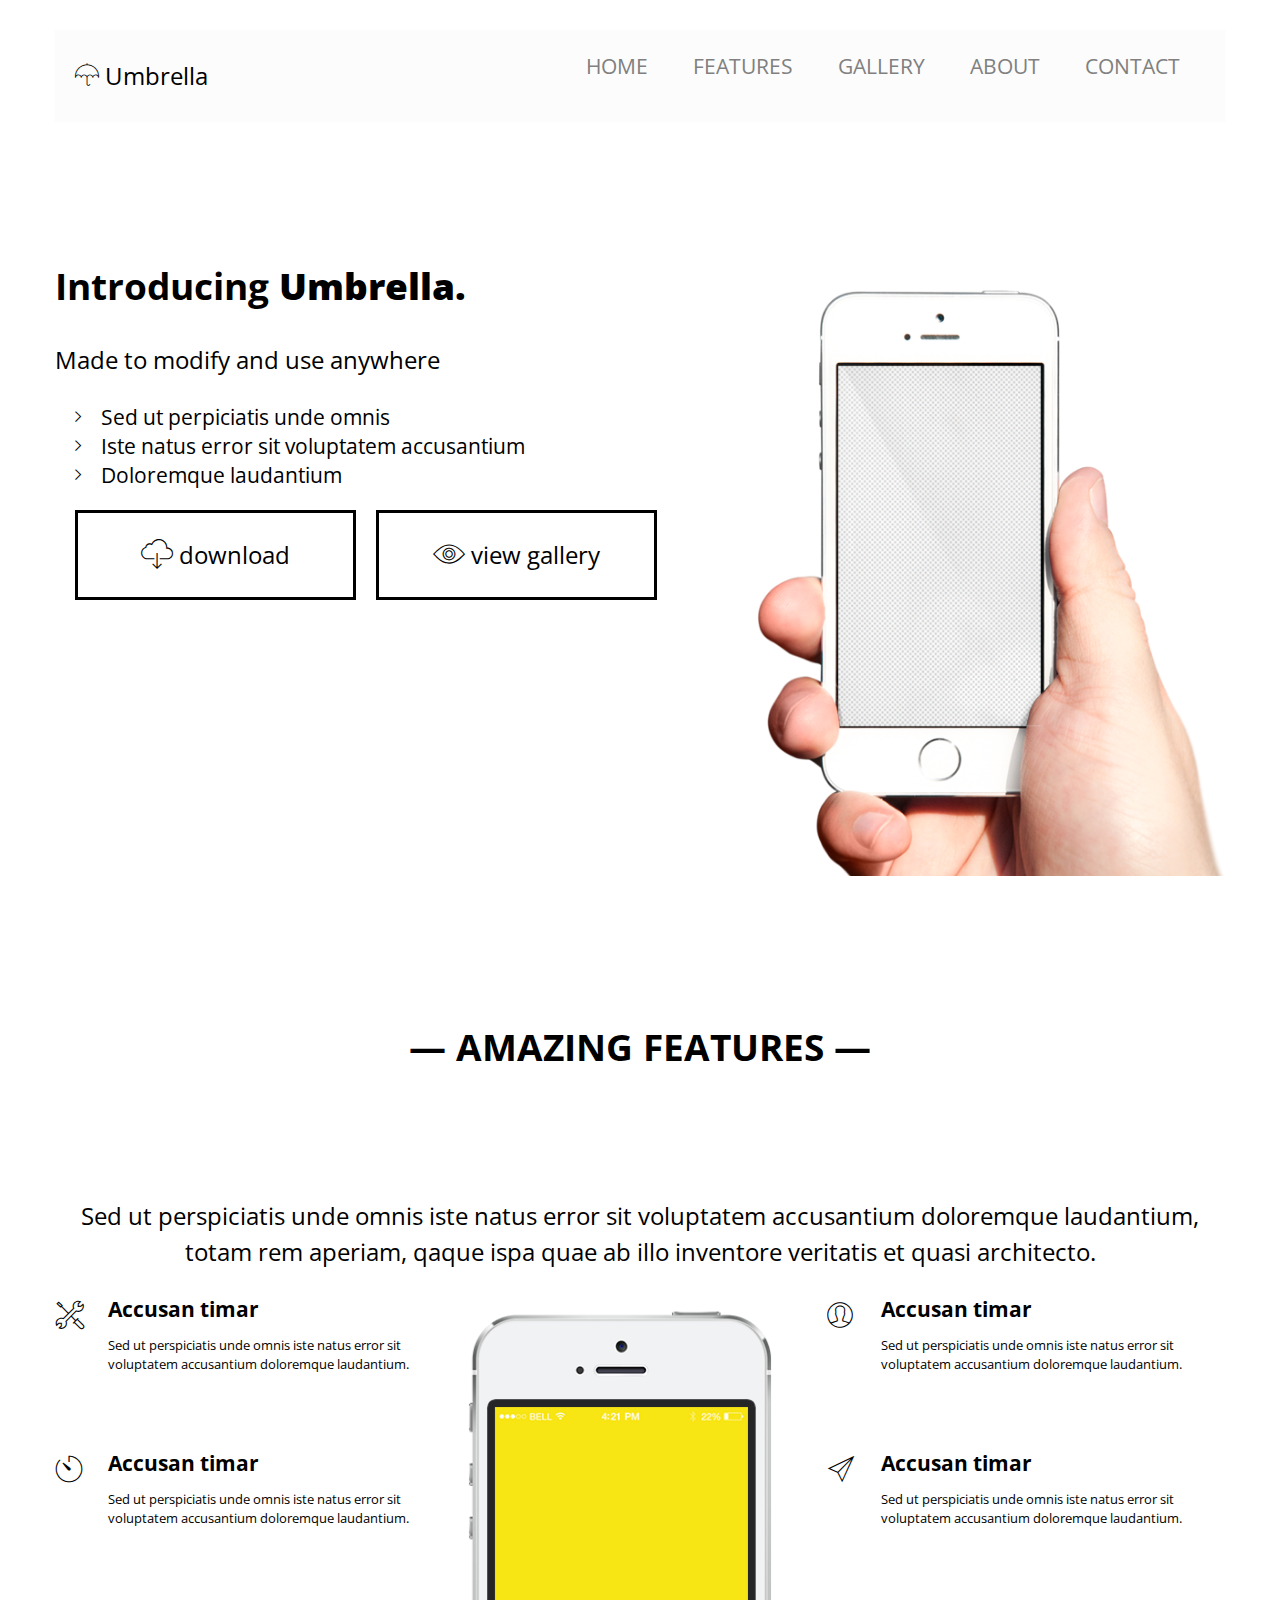
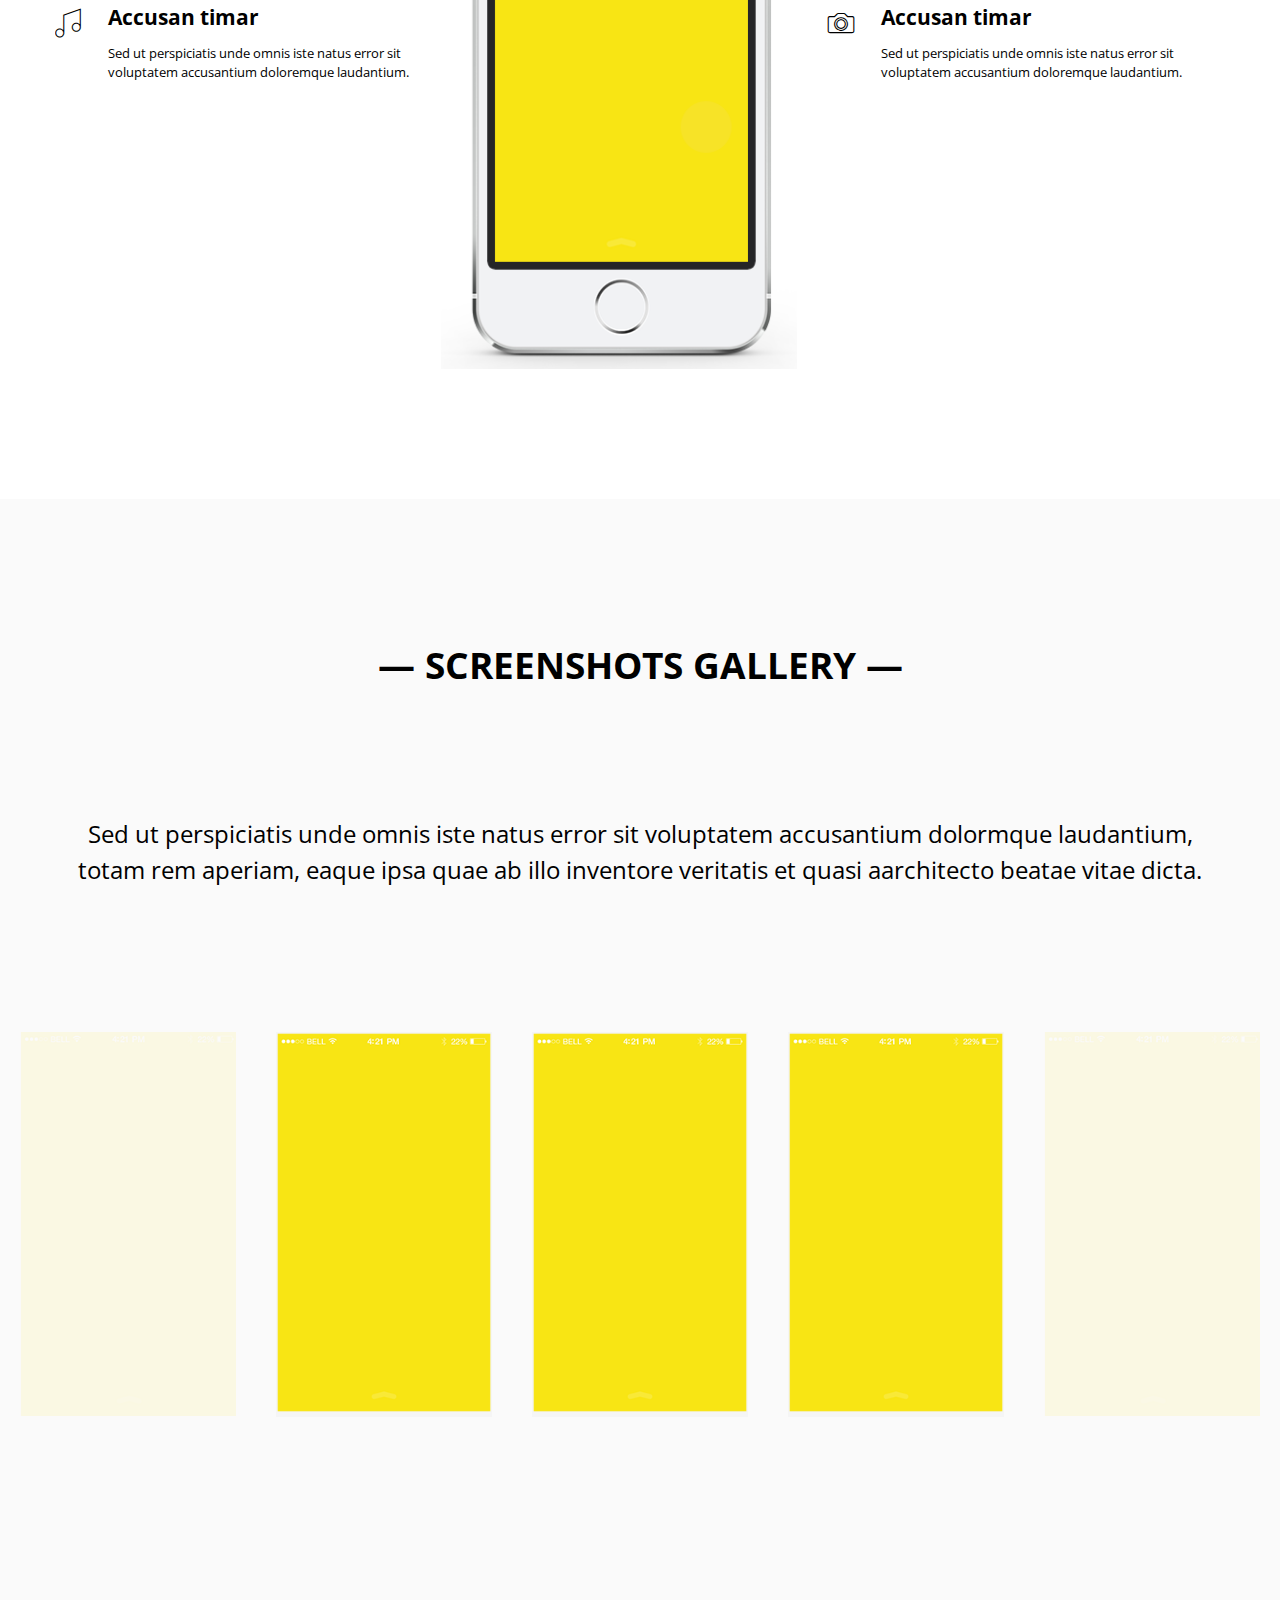
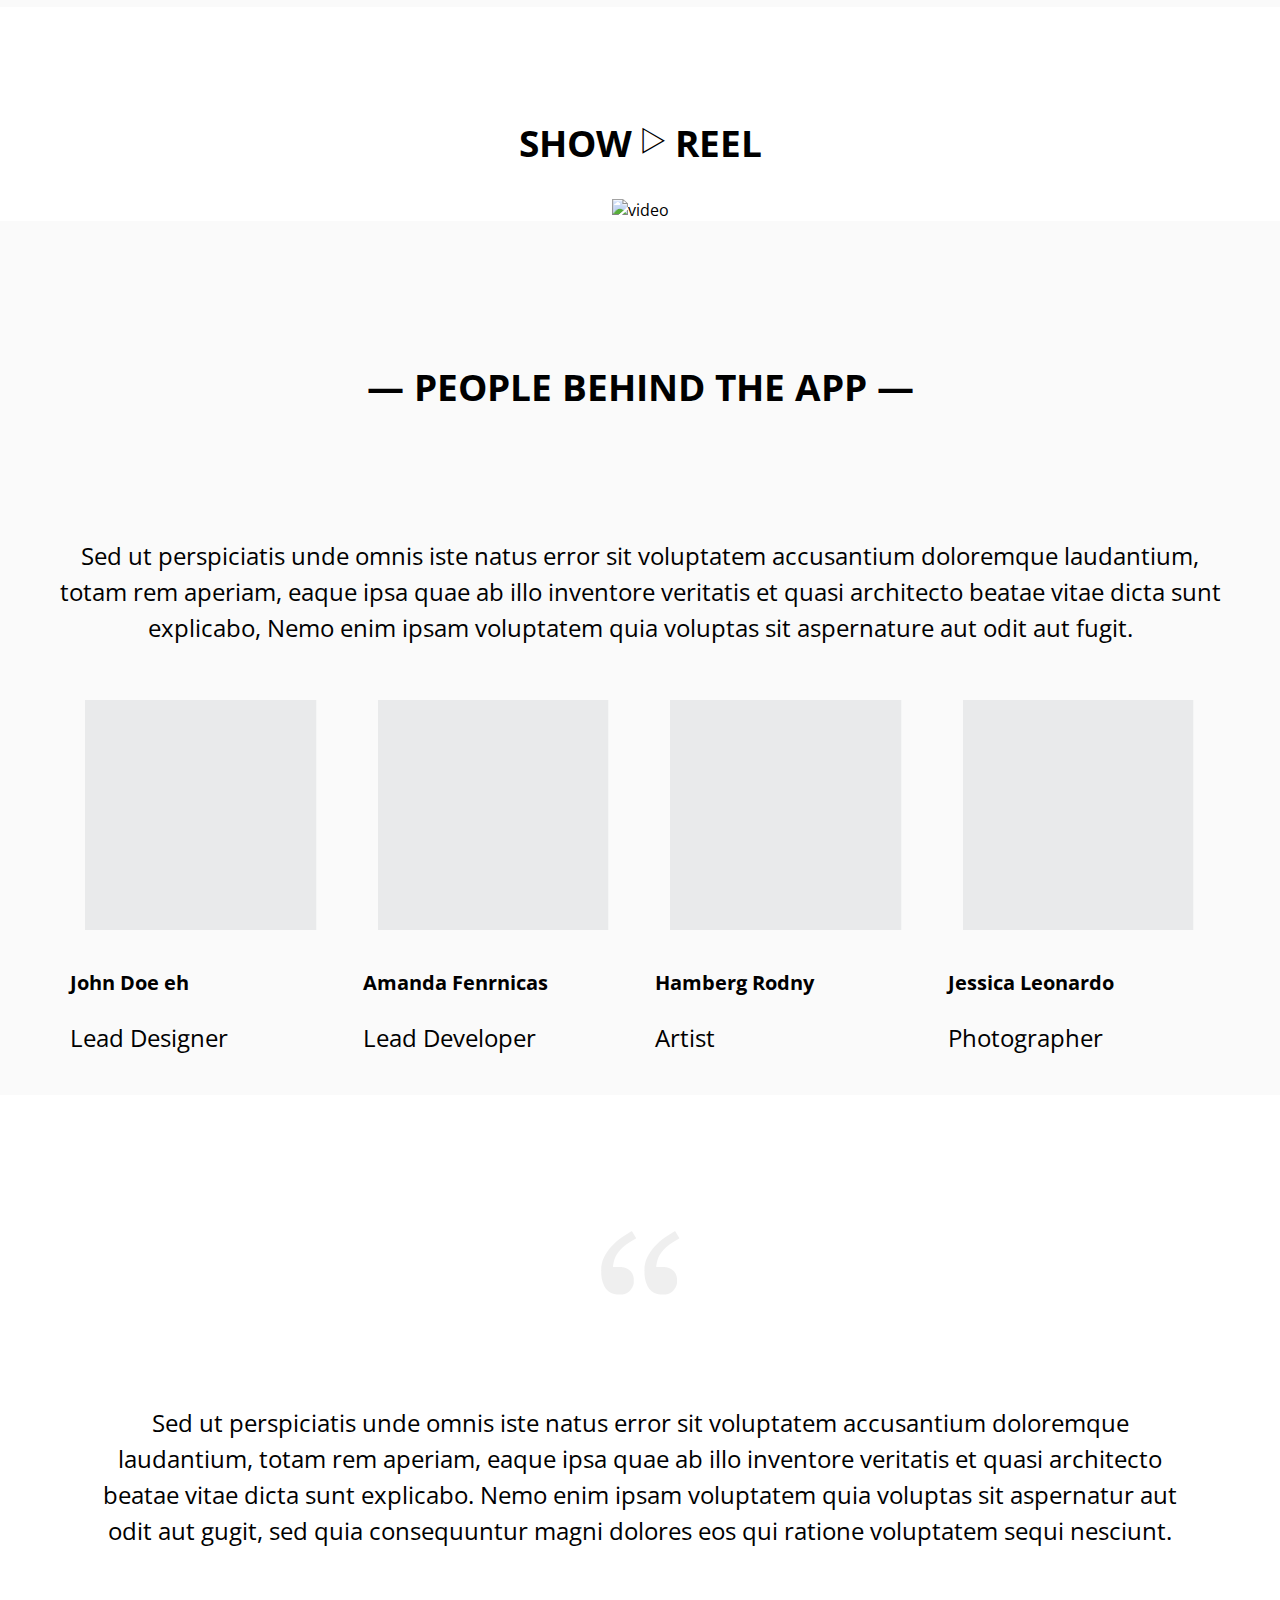
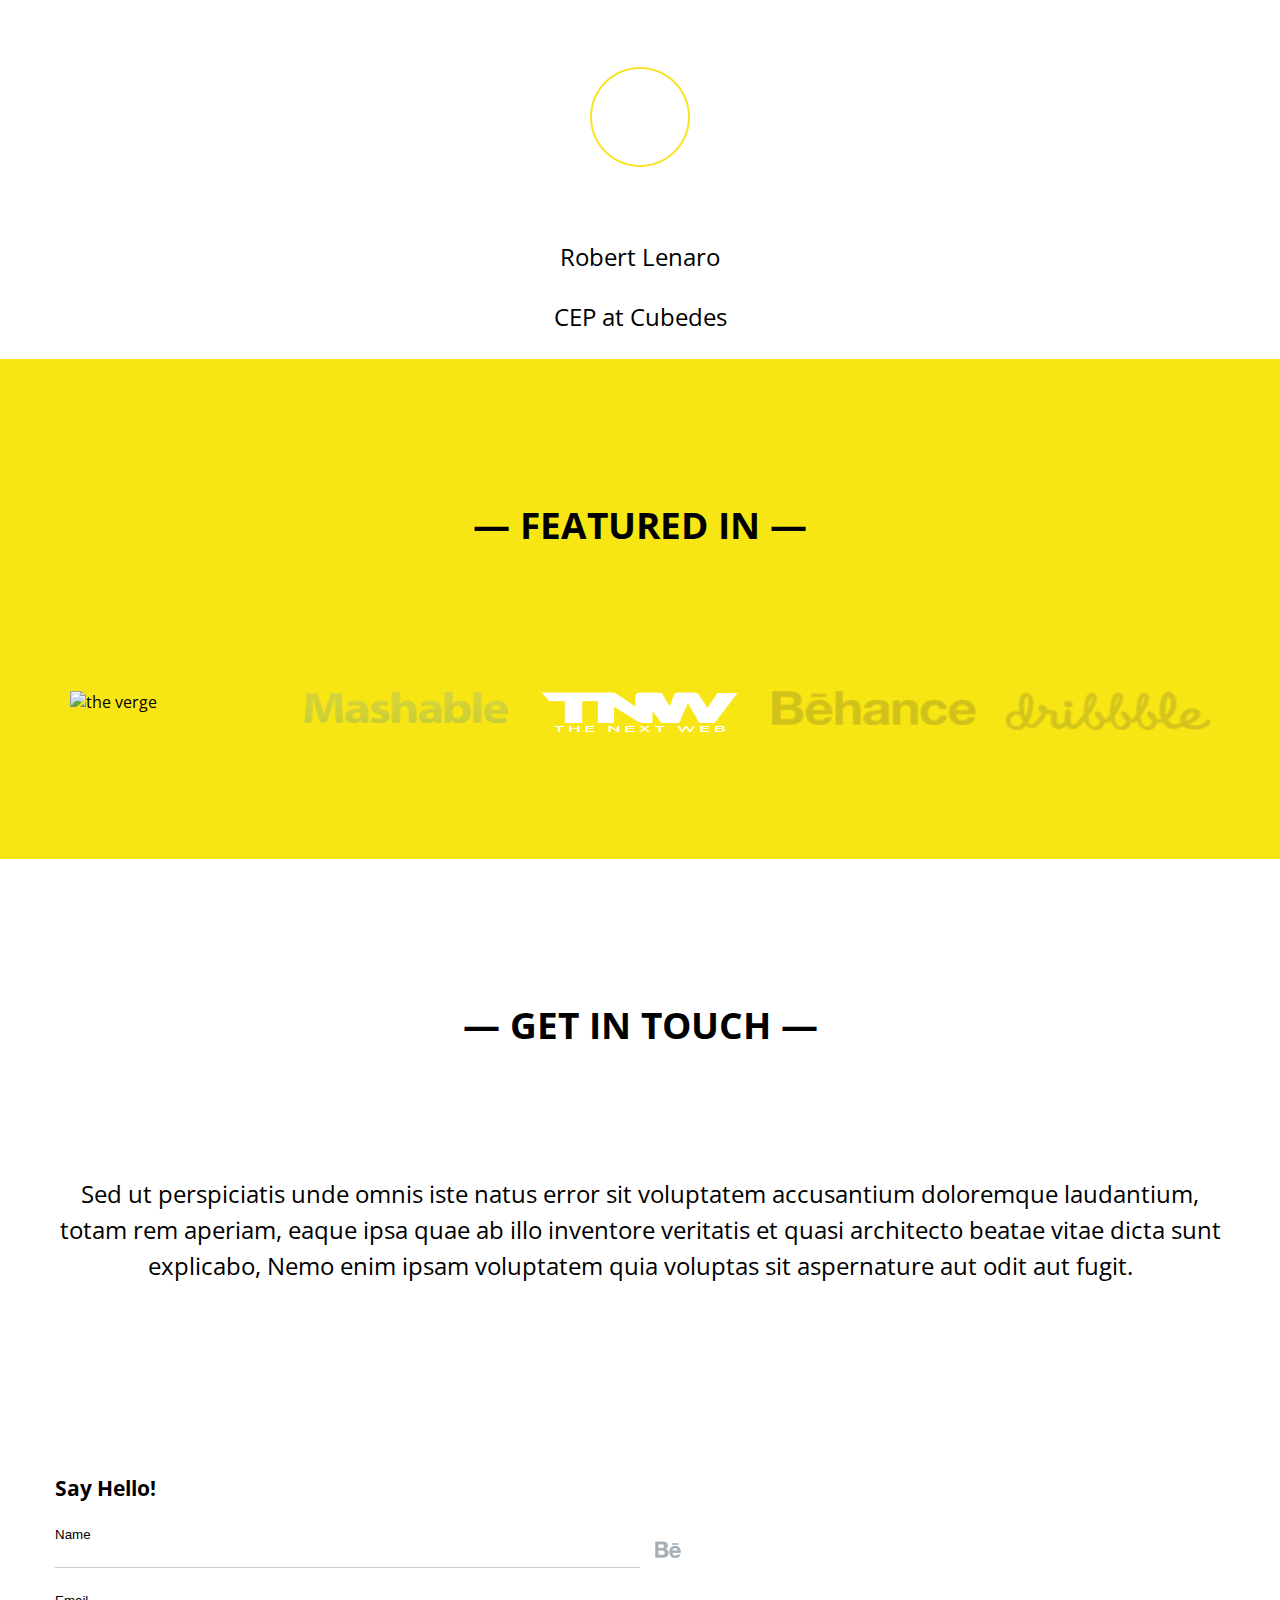
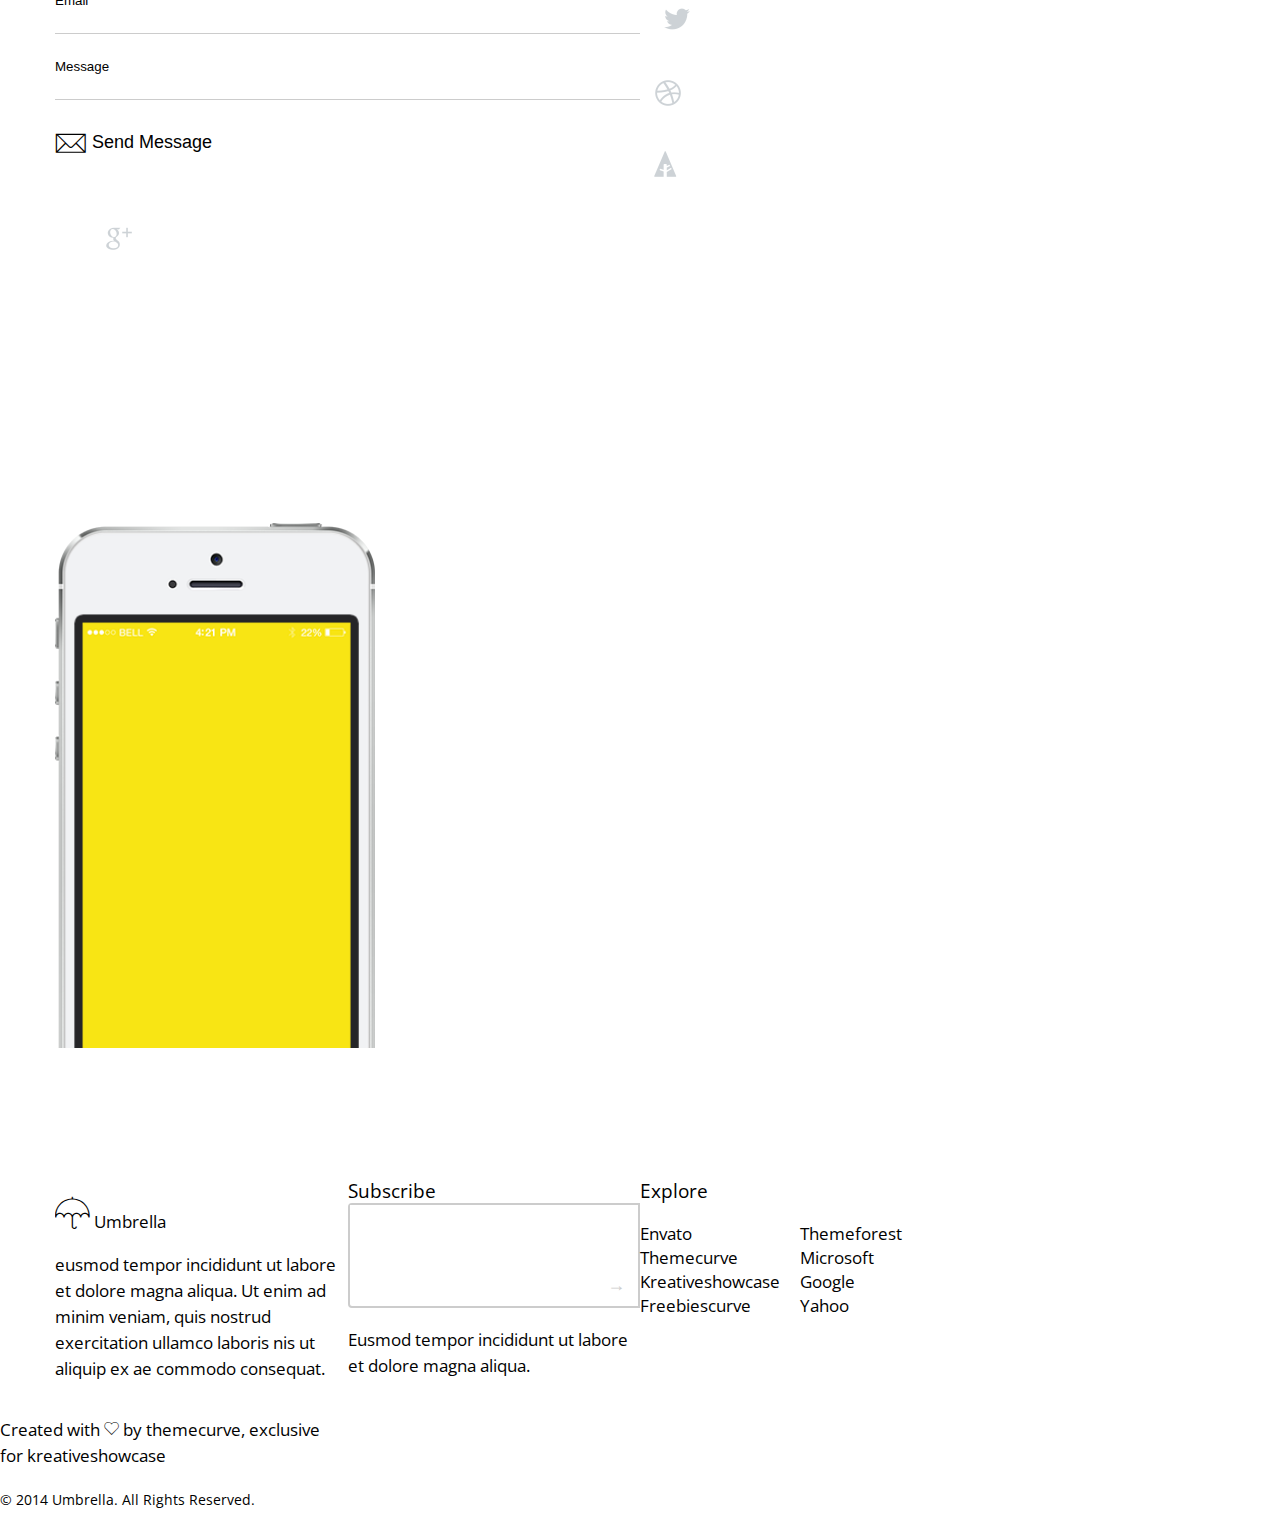
==== commit c0d0065f: "Final day 01" ====
--- a/index-2.html
+++ b/index-2.html
@@ -160,27 +160,45 @@
 
  <div class="column-about">
            <div class="about-picture">
-             <p>Sed ut perspiciatis unde omnis iste natus error sit voluptatem.</p>
+           <a class="about-picture" href="#">
                 <img src="images/grey-box.png" alt="box">
+                <p><span>Sed ut perspiciatis unde omnis iste natus error sit voluptatem.</span></p>
+                </a>
         	<!--Social Links-->
                 <h3 class="name">John Doe eh</h3>
                 <p class="job">Lead Designer</p> 
             </div>
+            </div>
             
-            <div class="about-picture">
+   
+    <div class="column-about">
+             <div class="about-picture">
+             <a class="about-picture" href="#">
                 <img src="images/grey-box.png" alt="box">
+                <p><span>Sed ut perspiciatis unde omnis iste natus error sit voluptatem.</span></p>
+                </a>
                 <h3 class="name">Amanda Fenrnicas</h3>
                 <p class="job">Lead Developer</p> 
             </div>
+            </div>
             
+            <div class="column-about">
             <div class="about-picture">
+            <a class="about-picture" href="#">
                 <img src="images/grey-box.png" alt="box">
+                <p><span>Sed ut perspiciatis unde omnis iste natus error sit voluptatem.</span></p>
+                </a>
                 <h3 class="name">Hamberg Rodny</h3>
                 <p class="job">Artist</p> 
             </div>
+            </div>
             
+            <div class="column-about">
             <div class="about-picture">
+            <a class="about-picture" href="#">
                  <img src="images/grey-box.png" alt="box">
+                 <p><span>Sed ut perspiciatis unde omnis iste natus error sit voluptatem.</span></p>
+                 </a>
                 <h3 class="name">Jessica Leonardo</h3>
                 <p class="job">Photographer</p> 
             </div>
@@ -192,10 +210,12 @@
   		<div class="wrapper">
   		<div class="text-center">
   		<div class="quote">
-    		<img src="http://placehold.it" alt="quote marks" /> 
+    		<img src="images/quote.png" alt="quote marks" /> 
     	<blockquote><p> Sed ut perspiciatis unde omnis iste natus error sit voluptatem accusantium doloremque laudantium, totam rem aperiam, eaque ipsa quae ab illo inventore veritatis et quasi architecto beatae vitae dicta sunt explicabo. Nemo enim ipsam voluptatem quia voluptas sit aspernatur aut odit aut gugit, sed quia consequuntur magni dolores eos qui ratione voluptatem sequi nesciunt.</p></blockquote>
     </div>
-                    <img src="http://placehold.it">
+                    <div class="circle">
+                    <img src="images/yellowcircle.png" alt="yellow circle">
+                    </div>
     				<p>Robert Lenaro</p>
                 	<p>CEP at Cubedes</p> 
              </div>
@@ -235,23 +255,26 @@
         	<p>Sed ut perspiciatis unde omnis iste natus error sit voluptatem accusantium doloremque laudantium, totam rem aperiam, eaque ipsa quae ab illo inventore veritatis et quasi architecto beatae vitae dicta sunt explicabo, Nemo enim ipsam voluptatem quia voluptas sit aspernature aut odit aut fugit.</p>
             </div>
     
+    <div class="contact-form">
     <h3>Say Hello!</h3>
 
 <form>
 <input type="text" name="name" value="Name"><br>
 <input type="text" name="email" value="Email"><br>
 <input type="text" name="message" value="Message">
-<button><span class="pe-7s-envelope"></span> Send Message </button>
+<button><span class="pe-7s-mail pe-2x pe-va"></span> Send Message </button>
 </form>
+</div>
     
 <div class="contact-column">
 	<!--Social Links-->
     	<ul>
-     		<li><img src="http://placehold.it/56x44" alt="behance icon" /></li>
-        	<li><img src="http://placehold.it/56x44" alt="twitter icon" /></li>
-        	<li><img src="http://placehold.it/56x44" alt="dribbble icon" /></li>
-        	<li><img src="http://placehold.it/56x44" alt="tree icon" /></li>
-        	<li><img src="http://placehold.it/56x44" alt="google plus icon" /></li>
+     		<li><a href="http://www.behance.net"><img src="images/be.png" alt="Behance icon" /></a></li>
+        			<li><a href="http://www.twitter.com"><img src="images/twitter.png" alt="Twitter icon" /></a></li>
+        			<li><a href="http://www.dribbble.com"><img src="images/ball.png" alt="Dribbble icon" /></a></li>
+       				<li><a href="http://zurb.com/forrst"><img src="images/tree.png"alt="Forrst icon" /></a></li>
+        			<li><a href="http://plus.google.com"><img src="images/googleplus.png" alt="google plus icon" /></a></li>
+                </ul>
         </ul>    
       </div>
       
@@ -298,7 +321,7 @@
         </div>
    </div>
 <div class="column-footer">
-        <p>Created with <!--heart--> by themecurve, exclusive for kreativeshowcase</p>
+        <p>Created with  <span class="pe-7s-like"></span> by themecurve, exclusive for kreativeshowcase</p>
         <p><small>&copy; 2014 Umbrella. All Rights Reserved.</small></p>
         </div>
   </footer>          
--- a/styles/styles.css
+++ b/styles/styles.css
@@ -26,6 +26,9 @@
 
 
 #home{
+	background:#f8e514 url("../images/background.png") no-repeat center;
+	background-height: 100%;
+	min-height:780px;
 }
 
 .umbrella-logo{
@@ -107,6 +110,7 @@
 #features{
 	clear:both;
 	padding-top: 30px;
+	padding-bottom: 25px;
 }
 
 .column-features{
@@ -139,6 +143,7 @@
 	overflow:auto;
 	clear:both;
 	padding-top: 30px;
+	padding-bottom: 25px;
 }
 
 .column-screenshot{
@@ -161,6 +166,31 @@
 	width: 25%;
 }
 
+.about-picture{
+	float:left;
+	position:relative;
+}
+
+a.about-picture span{
+  display: none;
+  position: absolute;
+  top: 0;
+  left: 0;
+  bottom: 0;
+  right: 0;
+  color: #ddd;
+  padding: 20px;
+}
+
+a.about-picture{
+  float: left;
+  position: relative;
+}
+
+a.about-picture img{
+  display: block;
+}
+
 
 #block{
 }
@@ -168,6 +198,7 @@
 #quote{
 	clear:both;
 	padding-top: 30px;
+	padding-bottom: 25px;
 	text-align:center;
 }
 
@@ -186,12 +217,21 @@
 #contact{
 	clear:both;
 	padding-top: 30px;
+	padding-bottom: 25px;
 }
 
 .contact-column{
-	float:left;
-	width: 33%;
-	padding-right: 30px;
+	margin-top: 240px;
+}
+
+.contact-column li{
+	padding-bottom: 25px;
+}
+
+.contact-form{
+	margin-top : 165px;
+	width : 50%;
+	float : left;
 }
 
 footer{
@@ -295,13 +335,14 @@
 
 .section-heading{
 	text-transform:uppercase;
+	padding-bottom: 95px;
 }
 
 ul{
 	list-style-type:none;
 }
 
-.column-features img, .about-picture img, .column-screenshot img, .column-featured img, #show-reel img{
+.column-features img, .about-picture img, .column-screenshot img, .column-featured img, #show-reel img .contact-column img{
 	width:100%;
 }
 
@@ -315,9 +356,16 @@
 }
 
 .quote img{
-	display:block;
-	margin: 0 auto;
-}
+	padding-top:120px;
+	padding-bottom:60px;
+	align-content:center;
+}
+
+.circle img{
+	padding-top: 80px;
+	padding-bottom:25px;
+}
+
 
 #welcome img{
 	width: 40%;
@@ -325,8 +373,8 @@
 	margin-top: 290px;
 }
 
+
 .about-picture{
-	height:268px;
 	font-size:16px;
 	padding: 15px;
 }
@@ -385,7 +433,6 @@
 
 .jpb{
 	font-size: 13pt;
-	line-height: .3em;
-}
-
-
+}
+
+
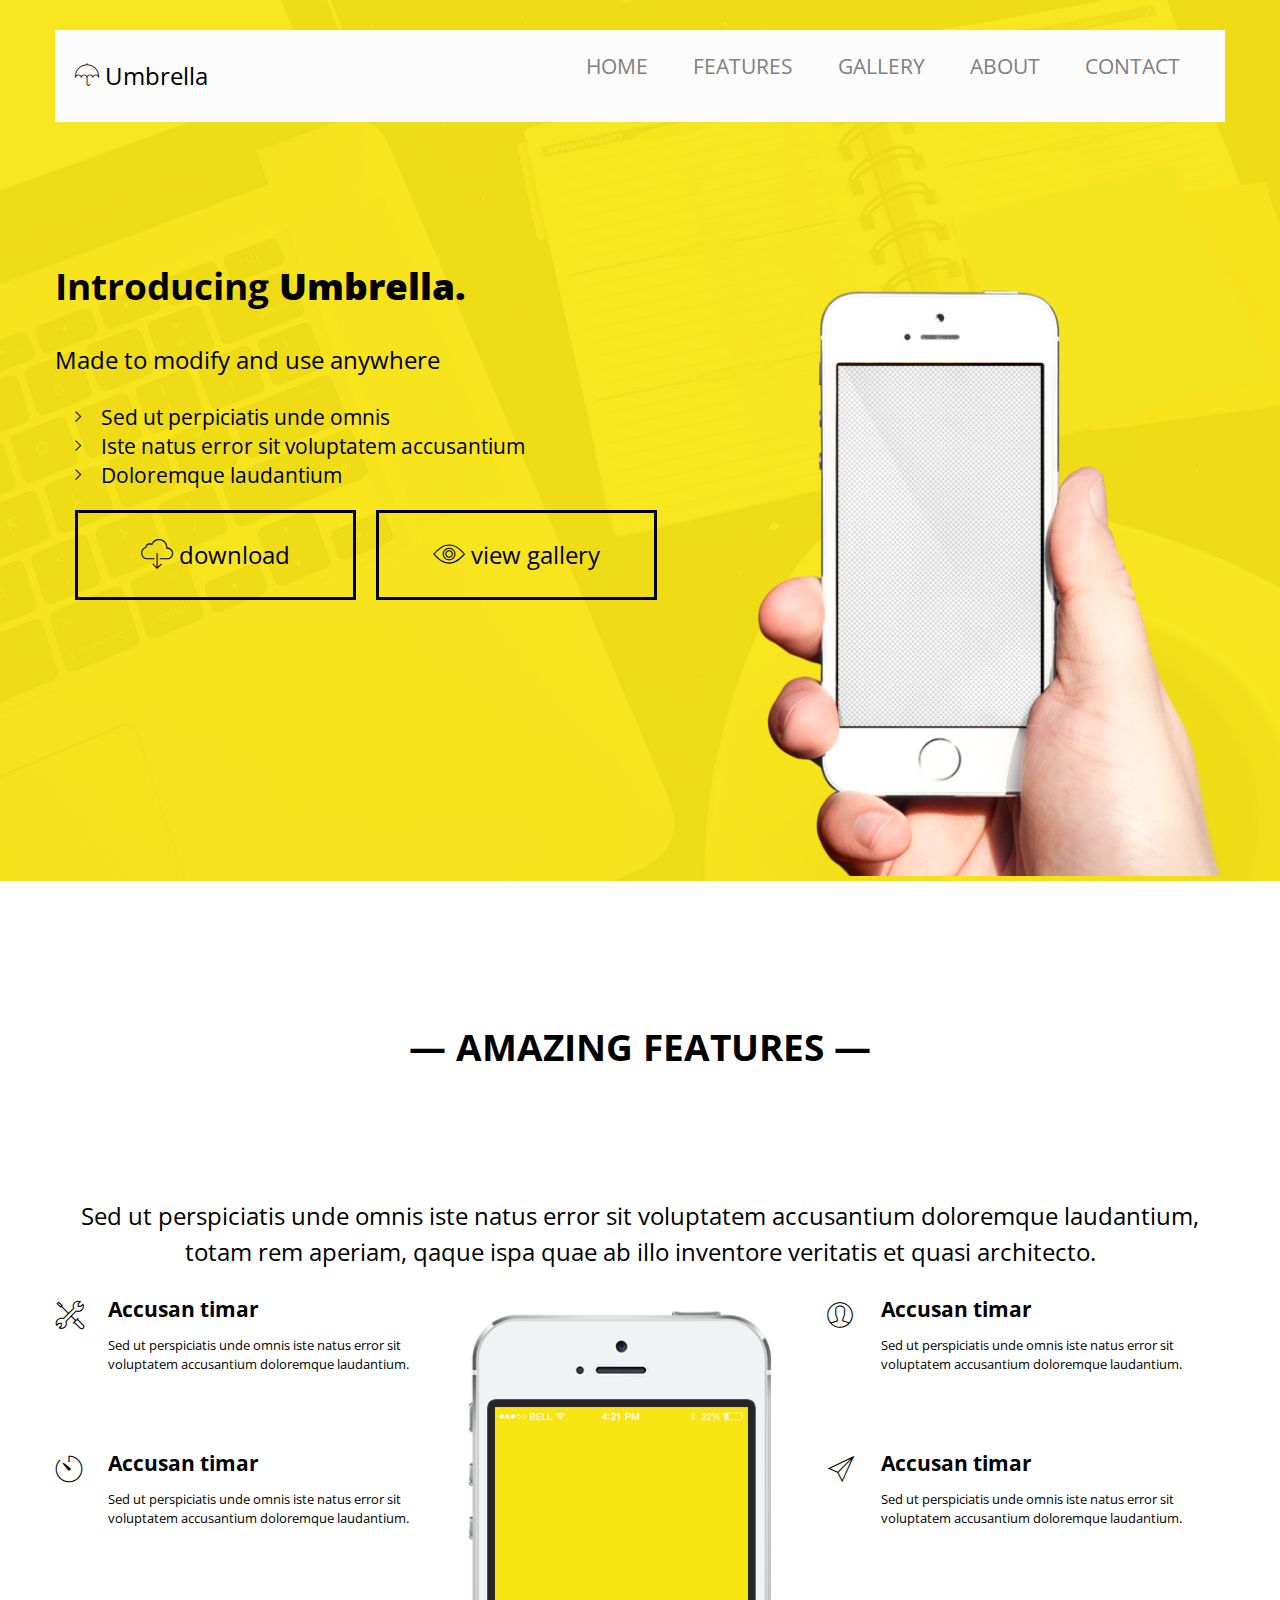
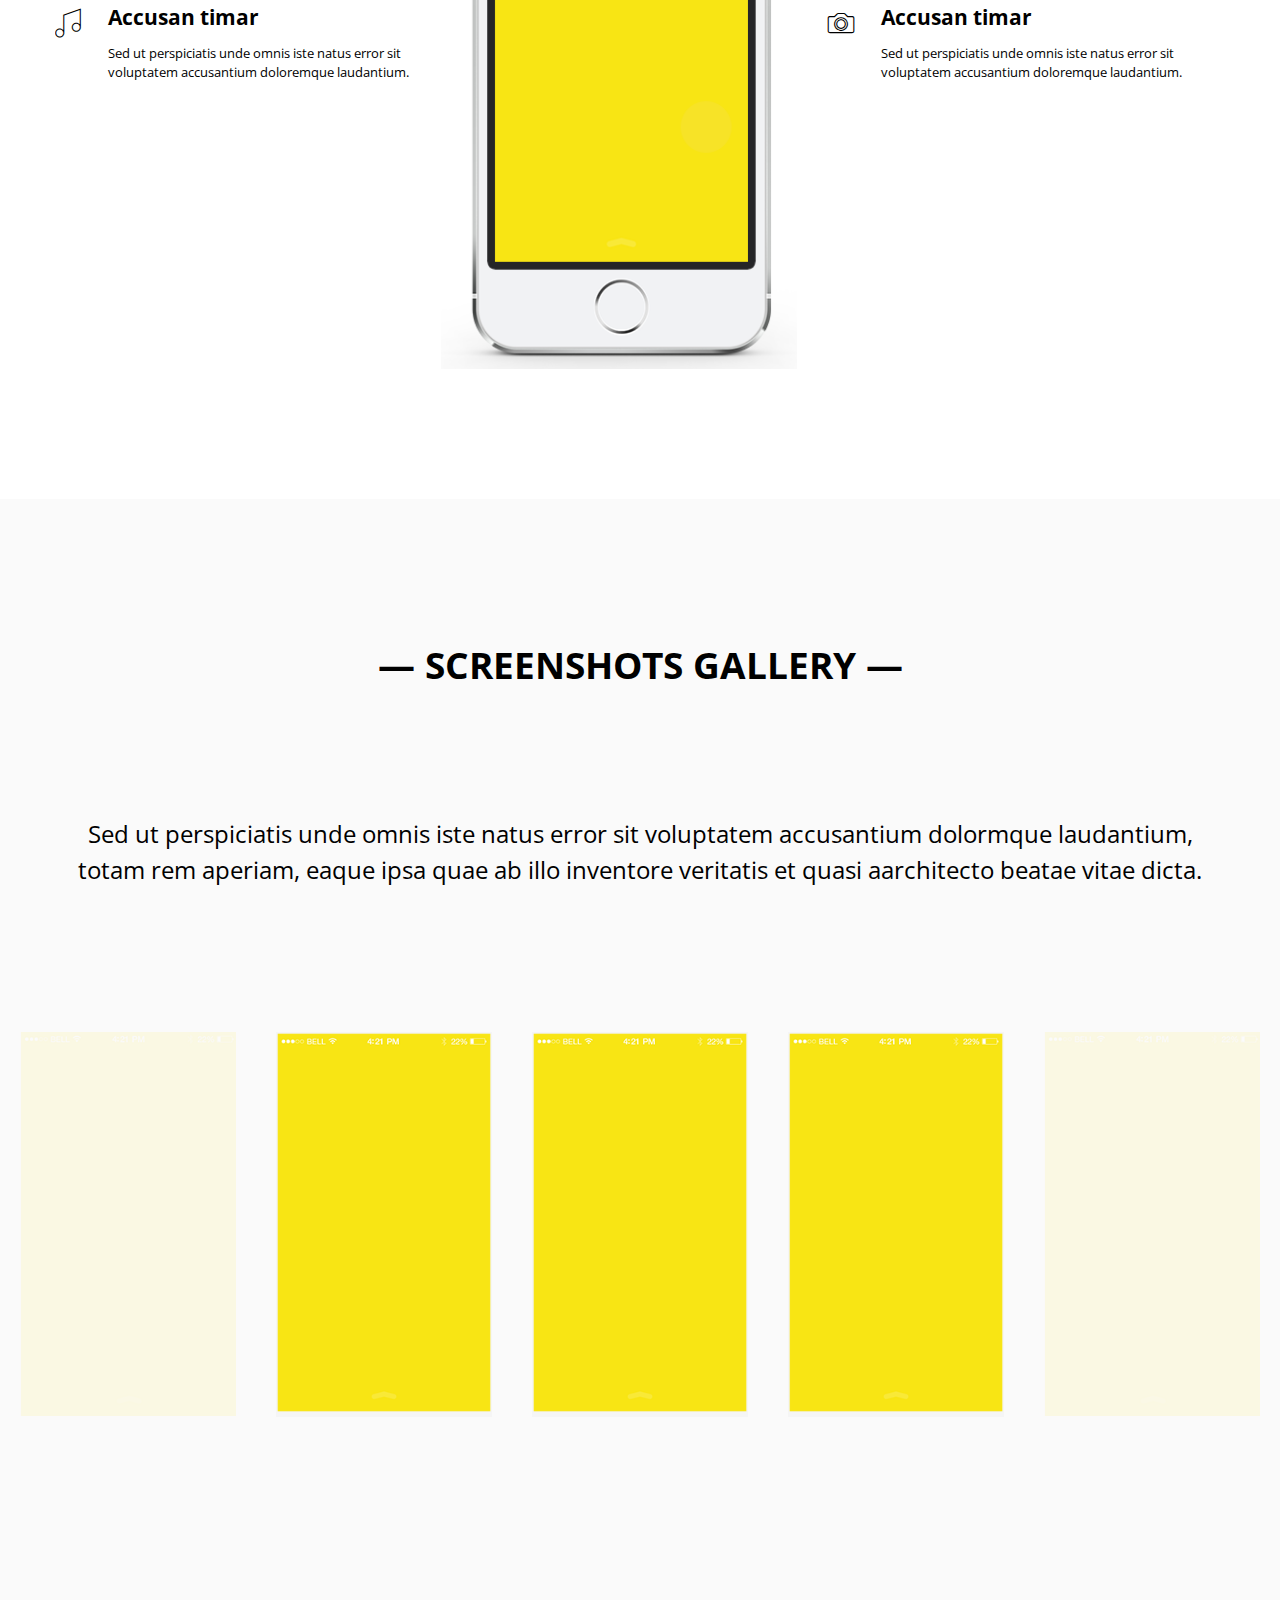
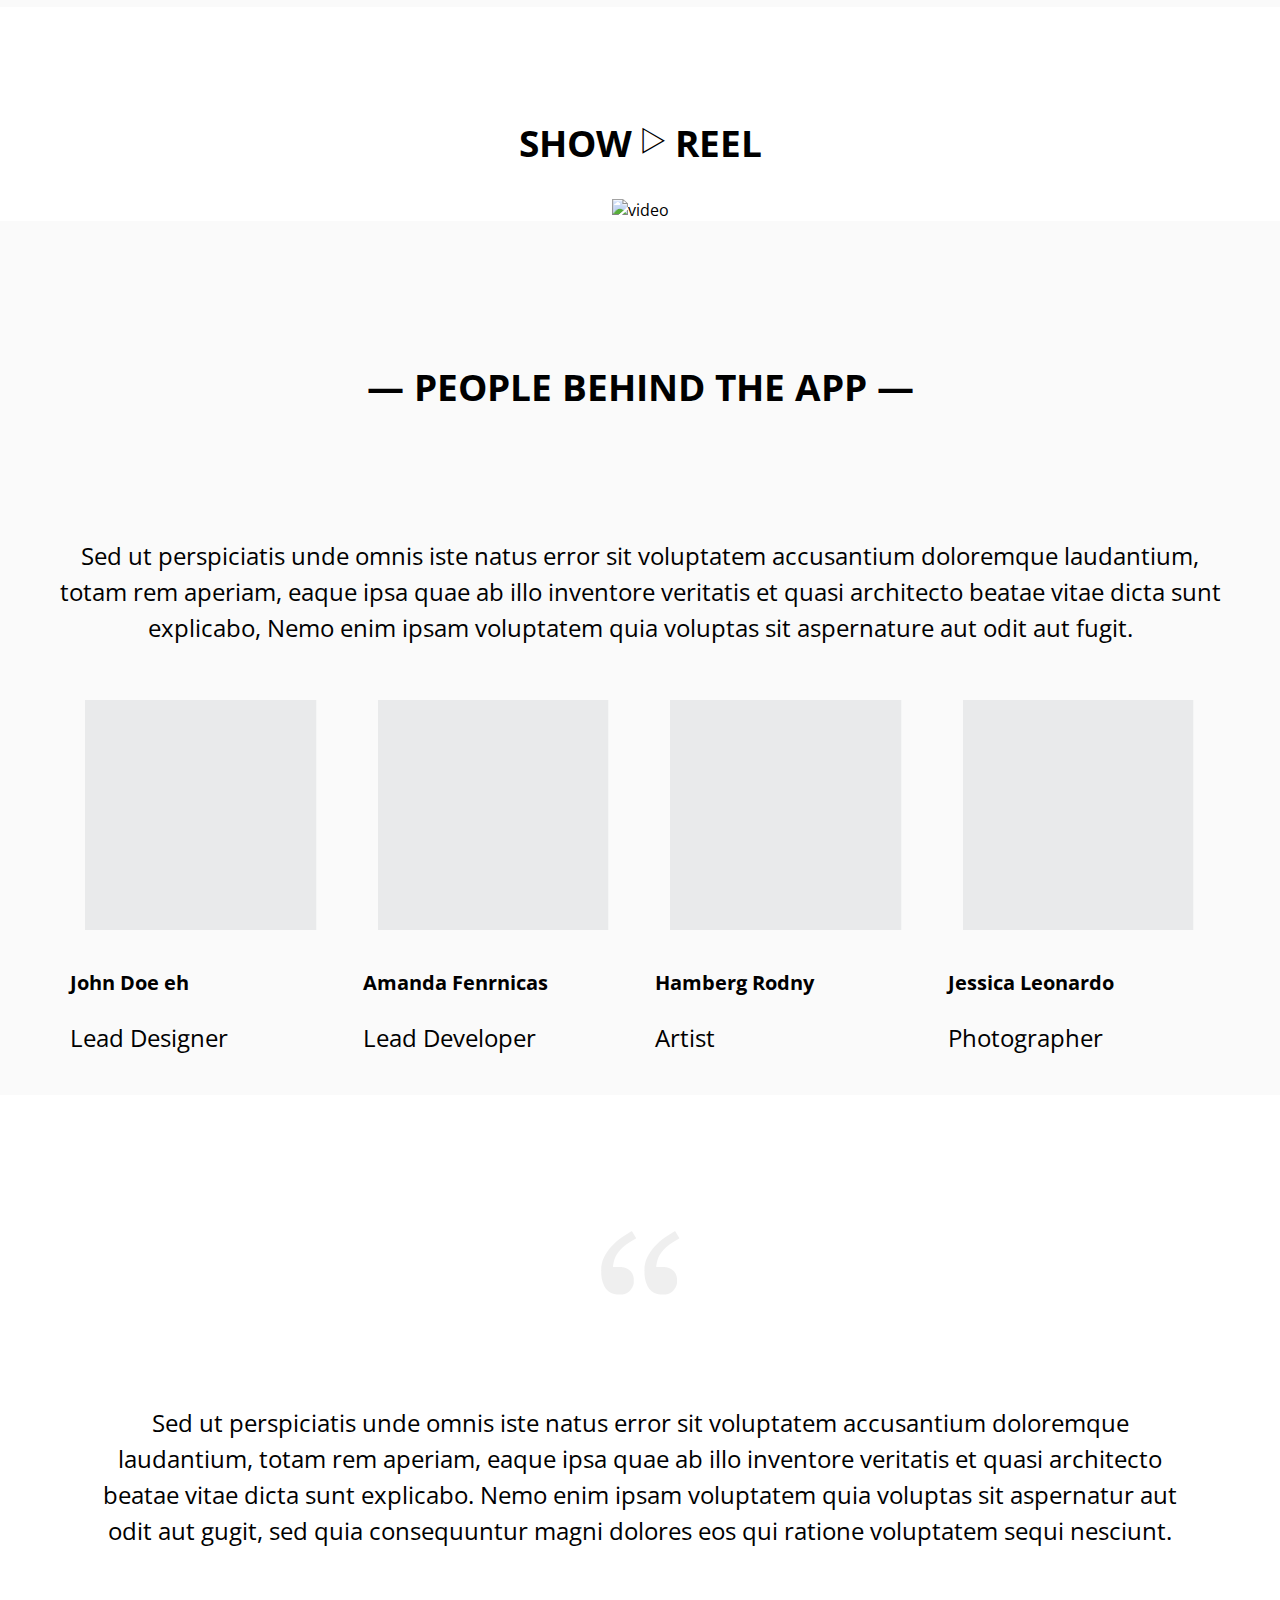
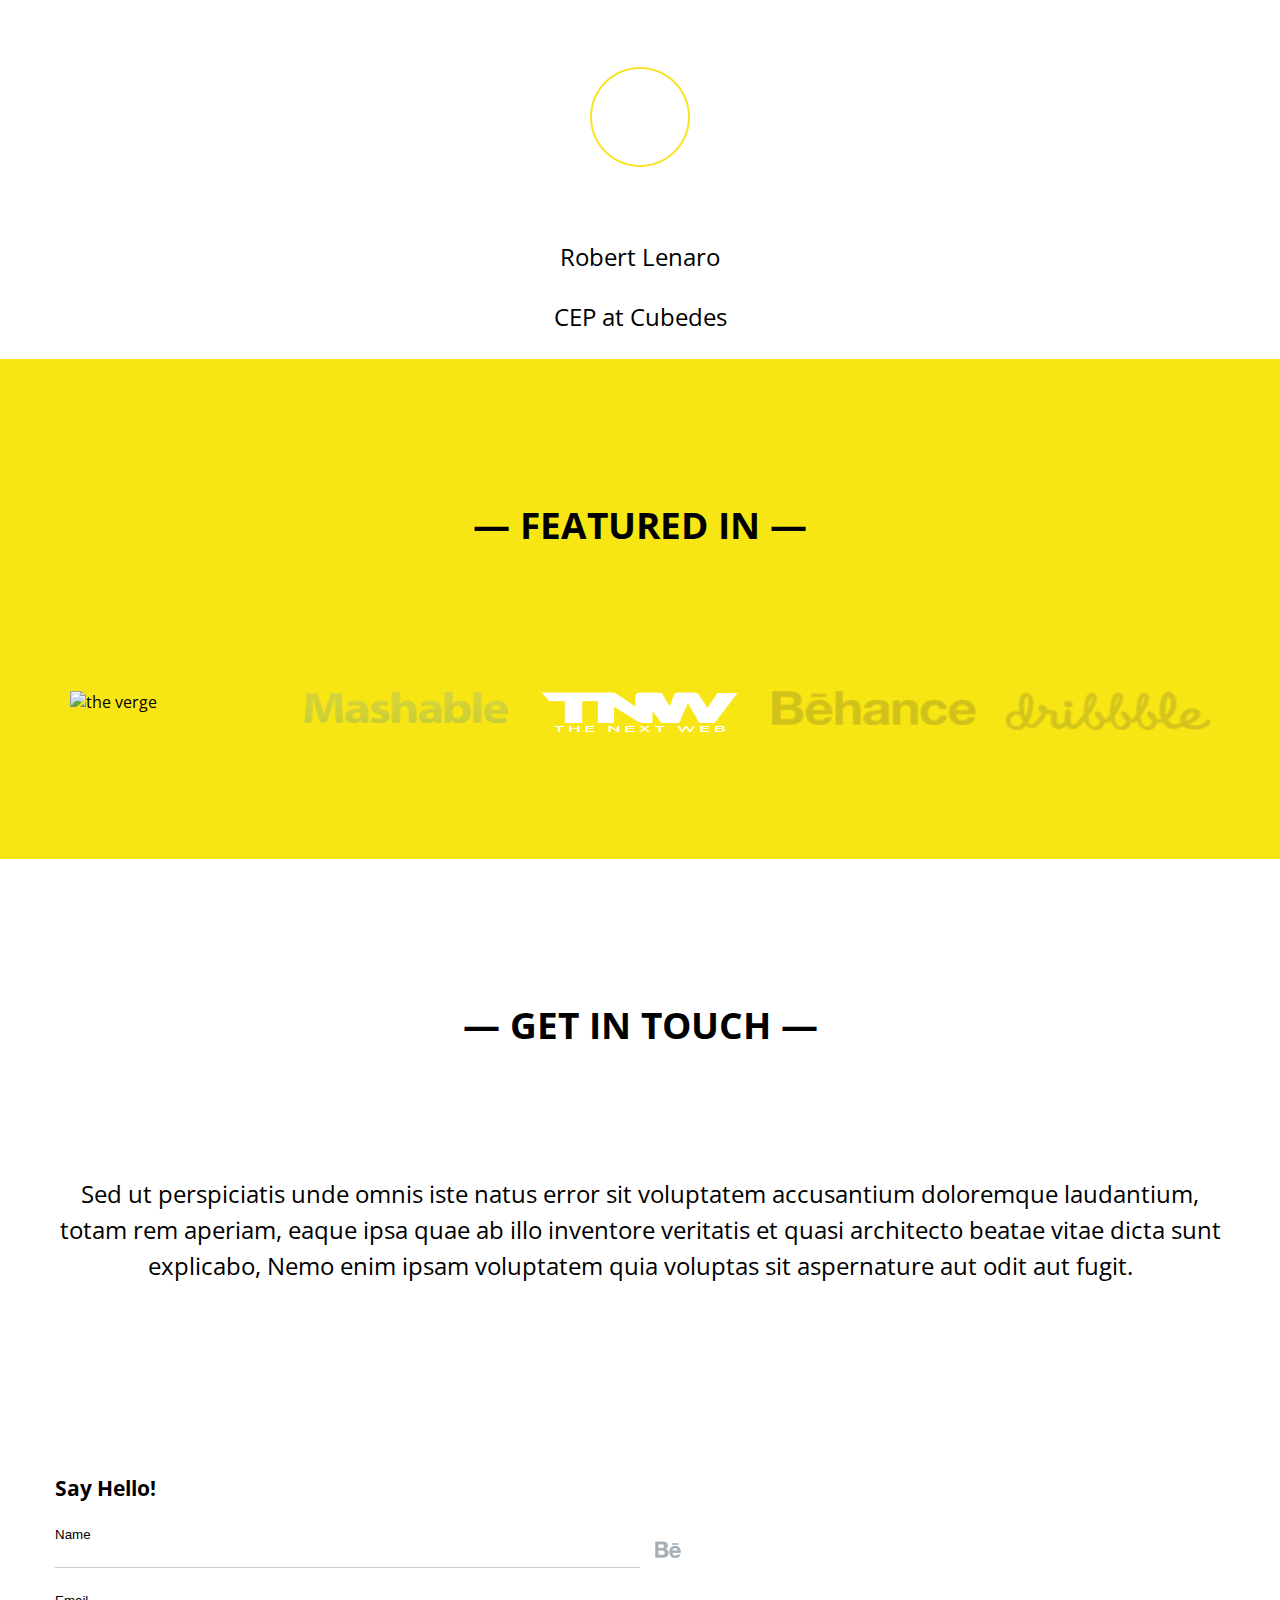
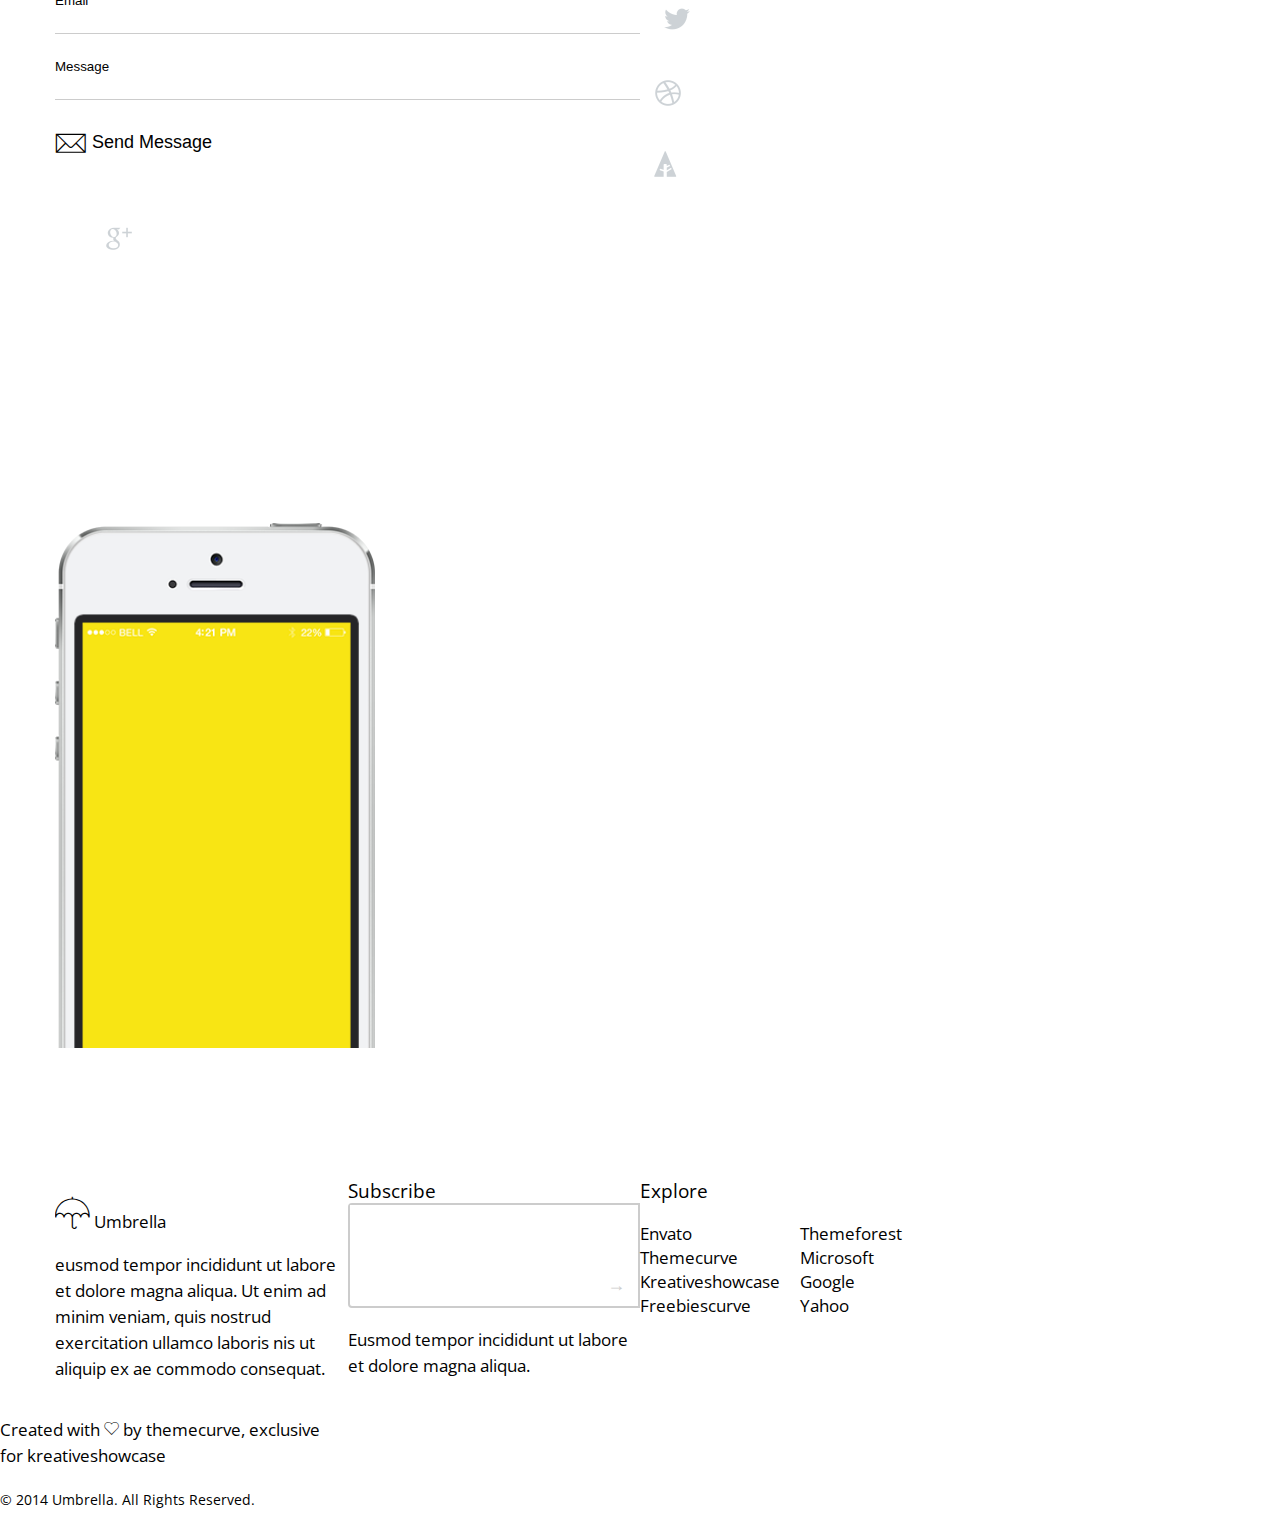
==== commit 9ea05e87: "Final 02" ====
--- a/index-2.html
+++ b/index-2.html
@@ -284,7 +284,6 @@
   </div>
   </section>
   
-  
   <footer>
   <div class="wrapper">
 
--- a/styles/styles.css
+++ b/styles/styles.css
@@ -24,13 +24,6 @@
 	font-family: 'Open Sans', sans-serif;
 }
 
-
-#home{
-	background:#f8e514 url("../images/background.png") no-repeat center;
-	background-height: 100%;
-	min-height:780px;
-}
-
 .umbrella-logo{
 	float:left;
 }
@@ -71,7 +64,7 @@
 
 
 #welcome{
-	background: url("http://i.imgur.com/G4zOcCO.jpg") no-repeat center;
+	background:#f8e514 url("../images/background.png") no-repeat center;
 	background-height: 100%;
 	min-height:780px;
 }
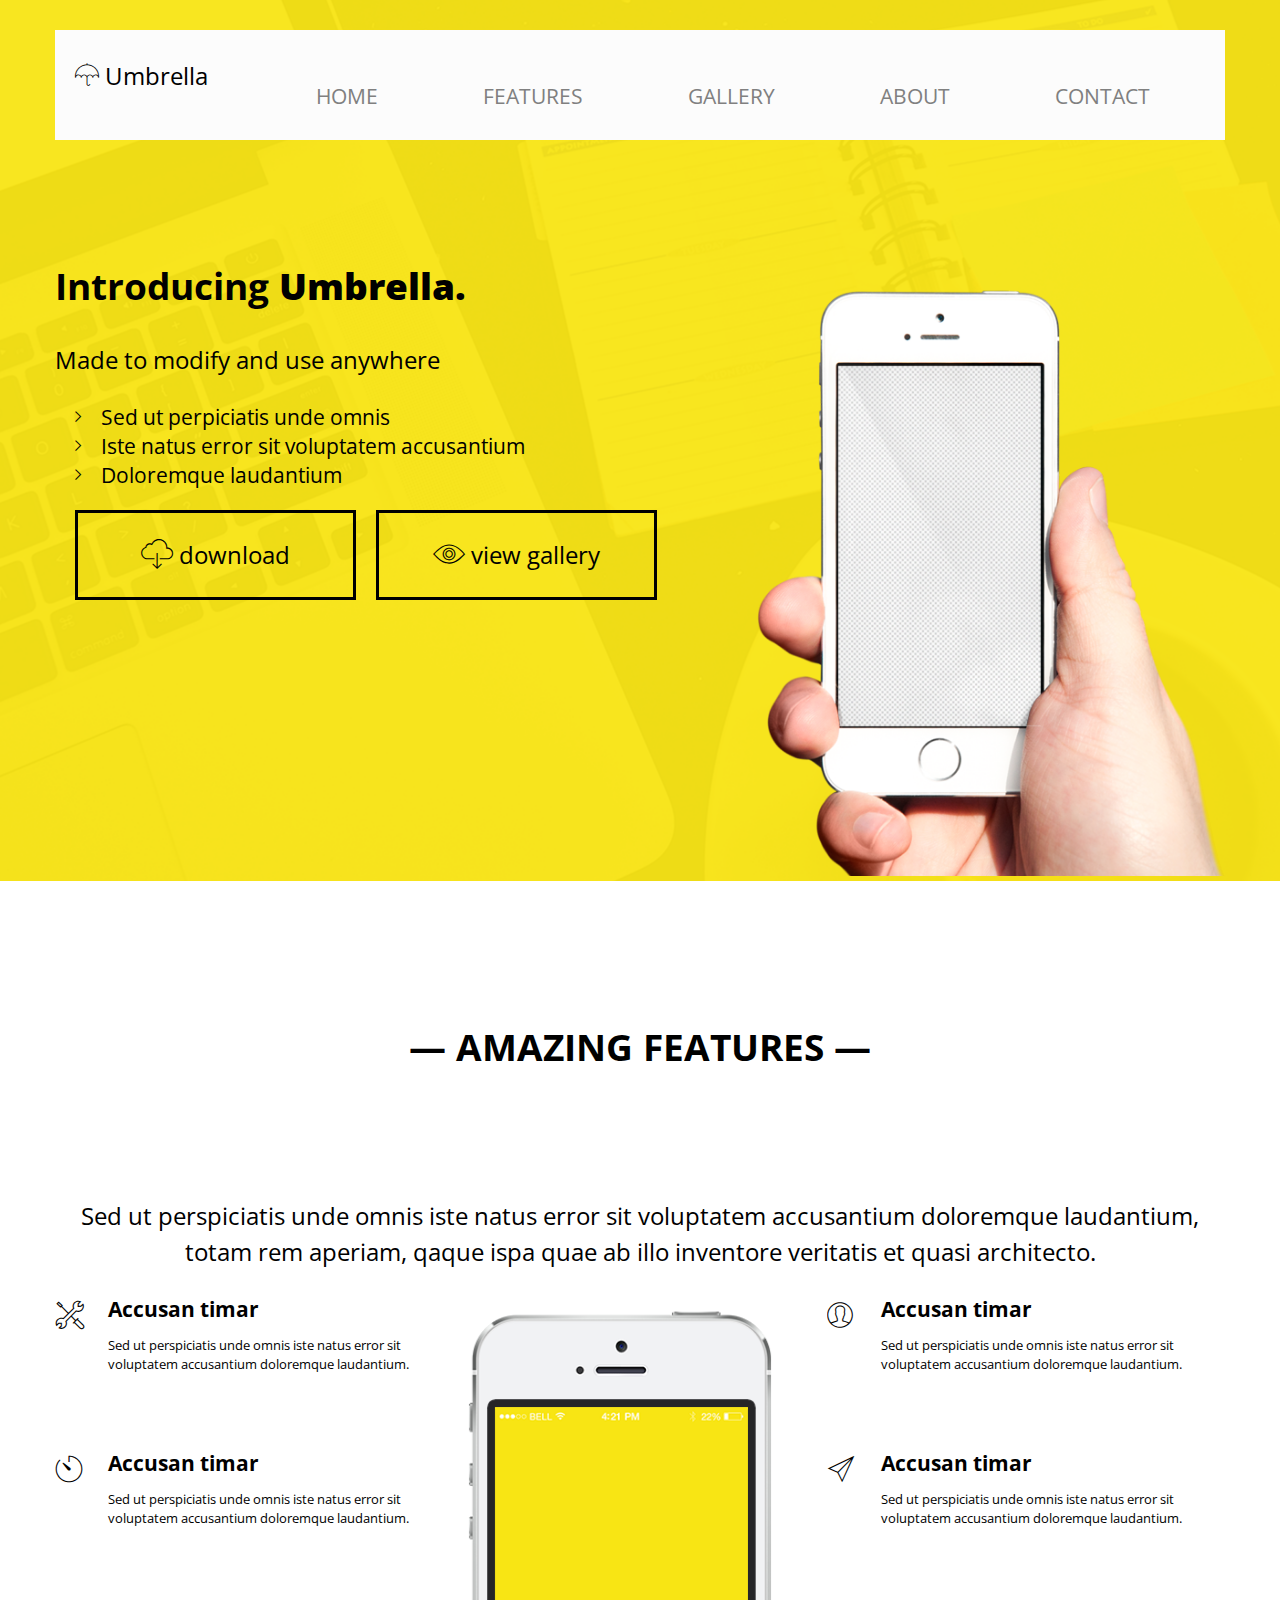
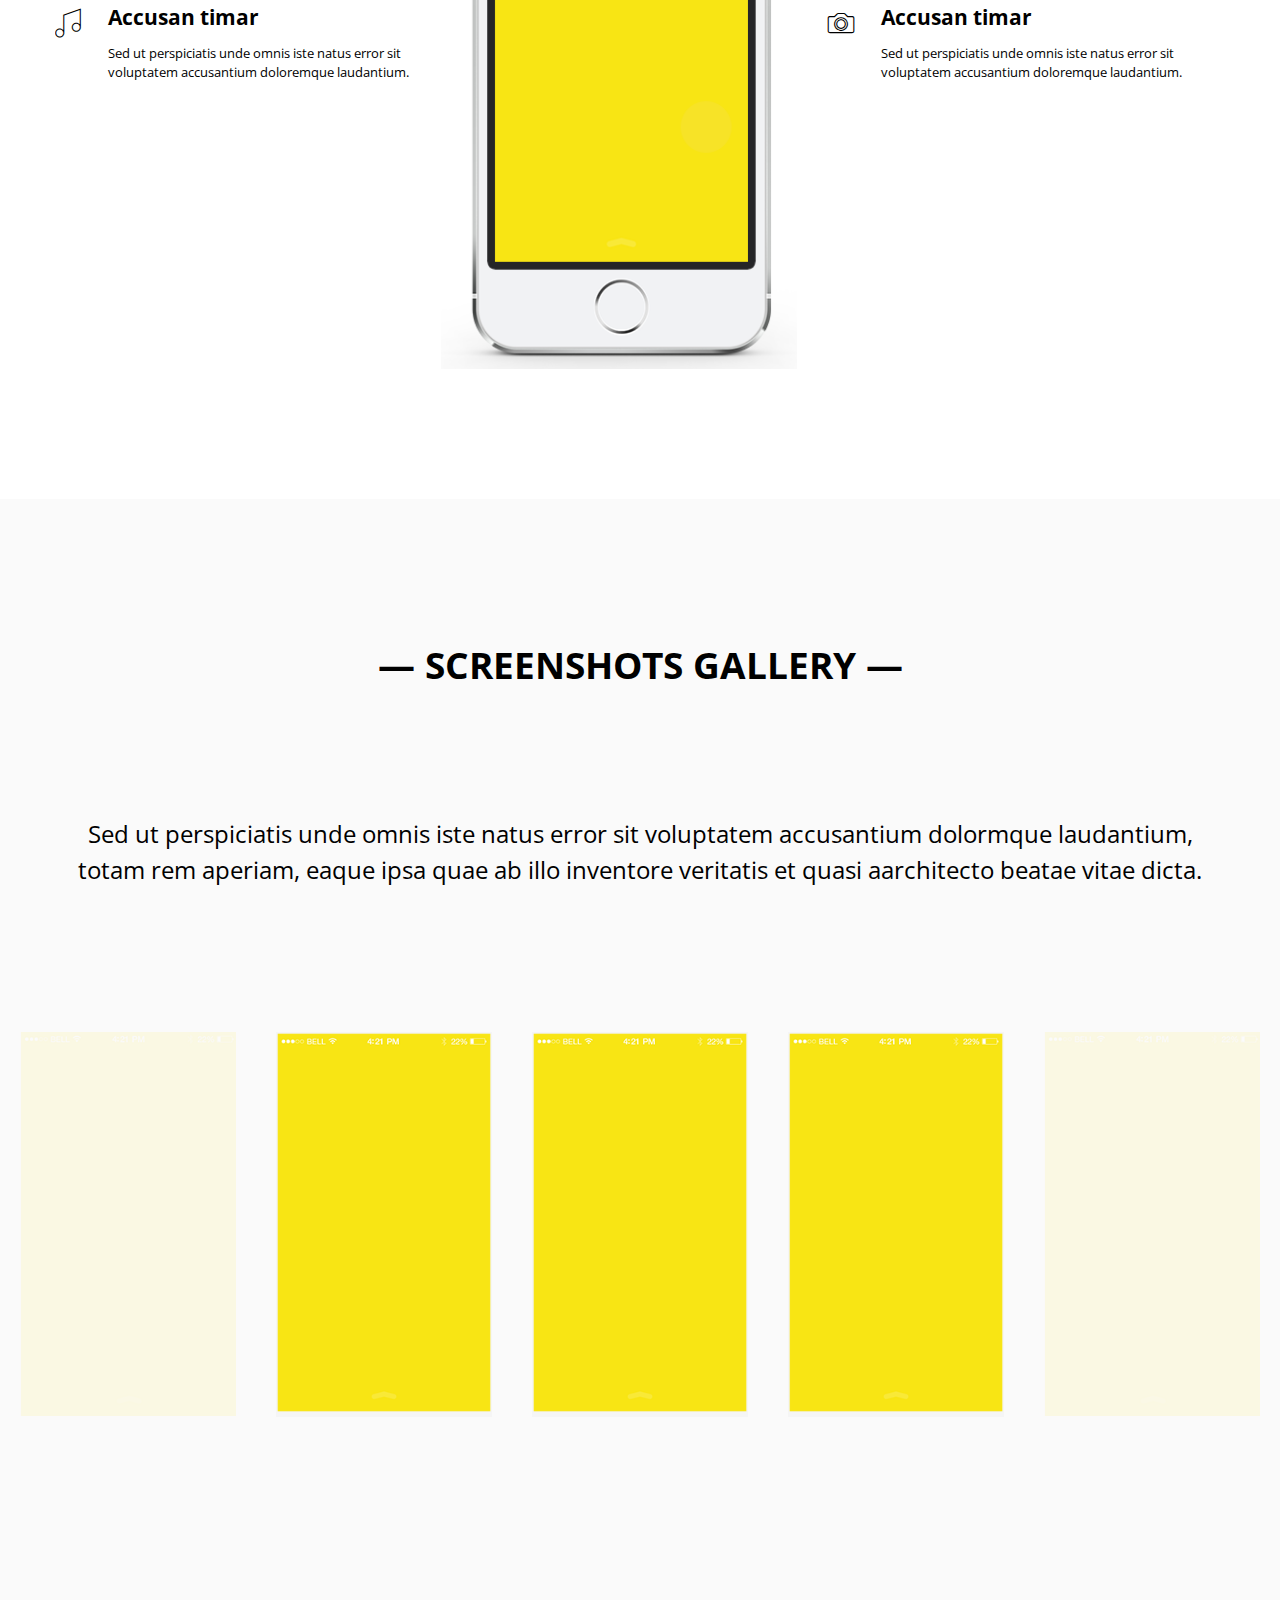
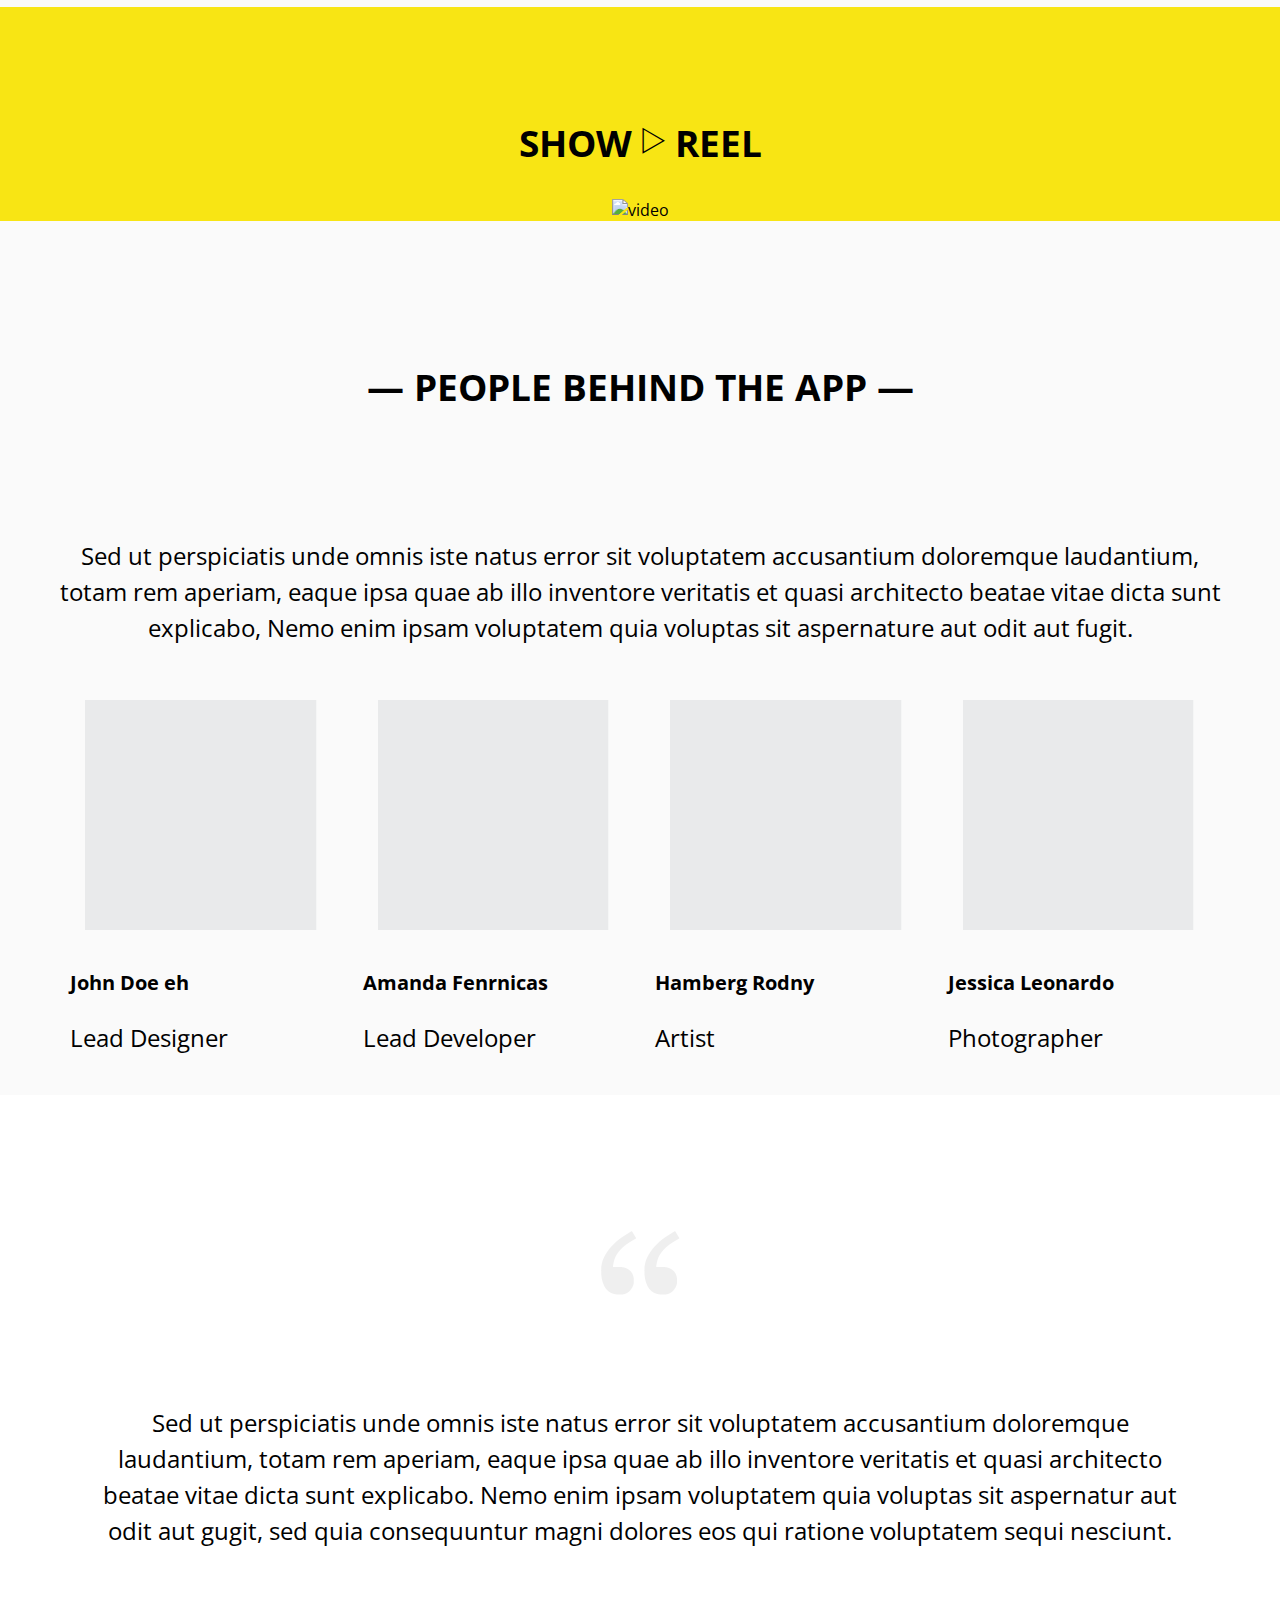
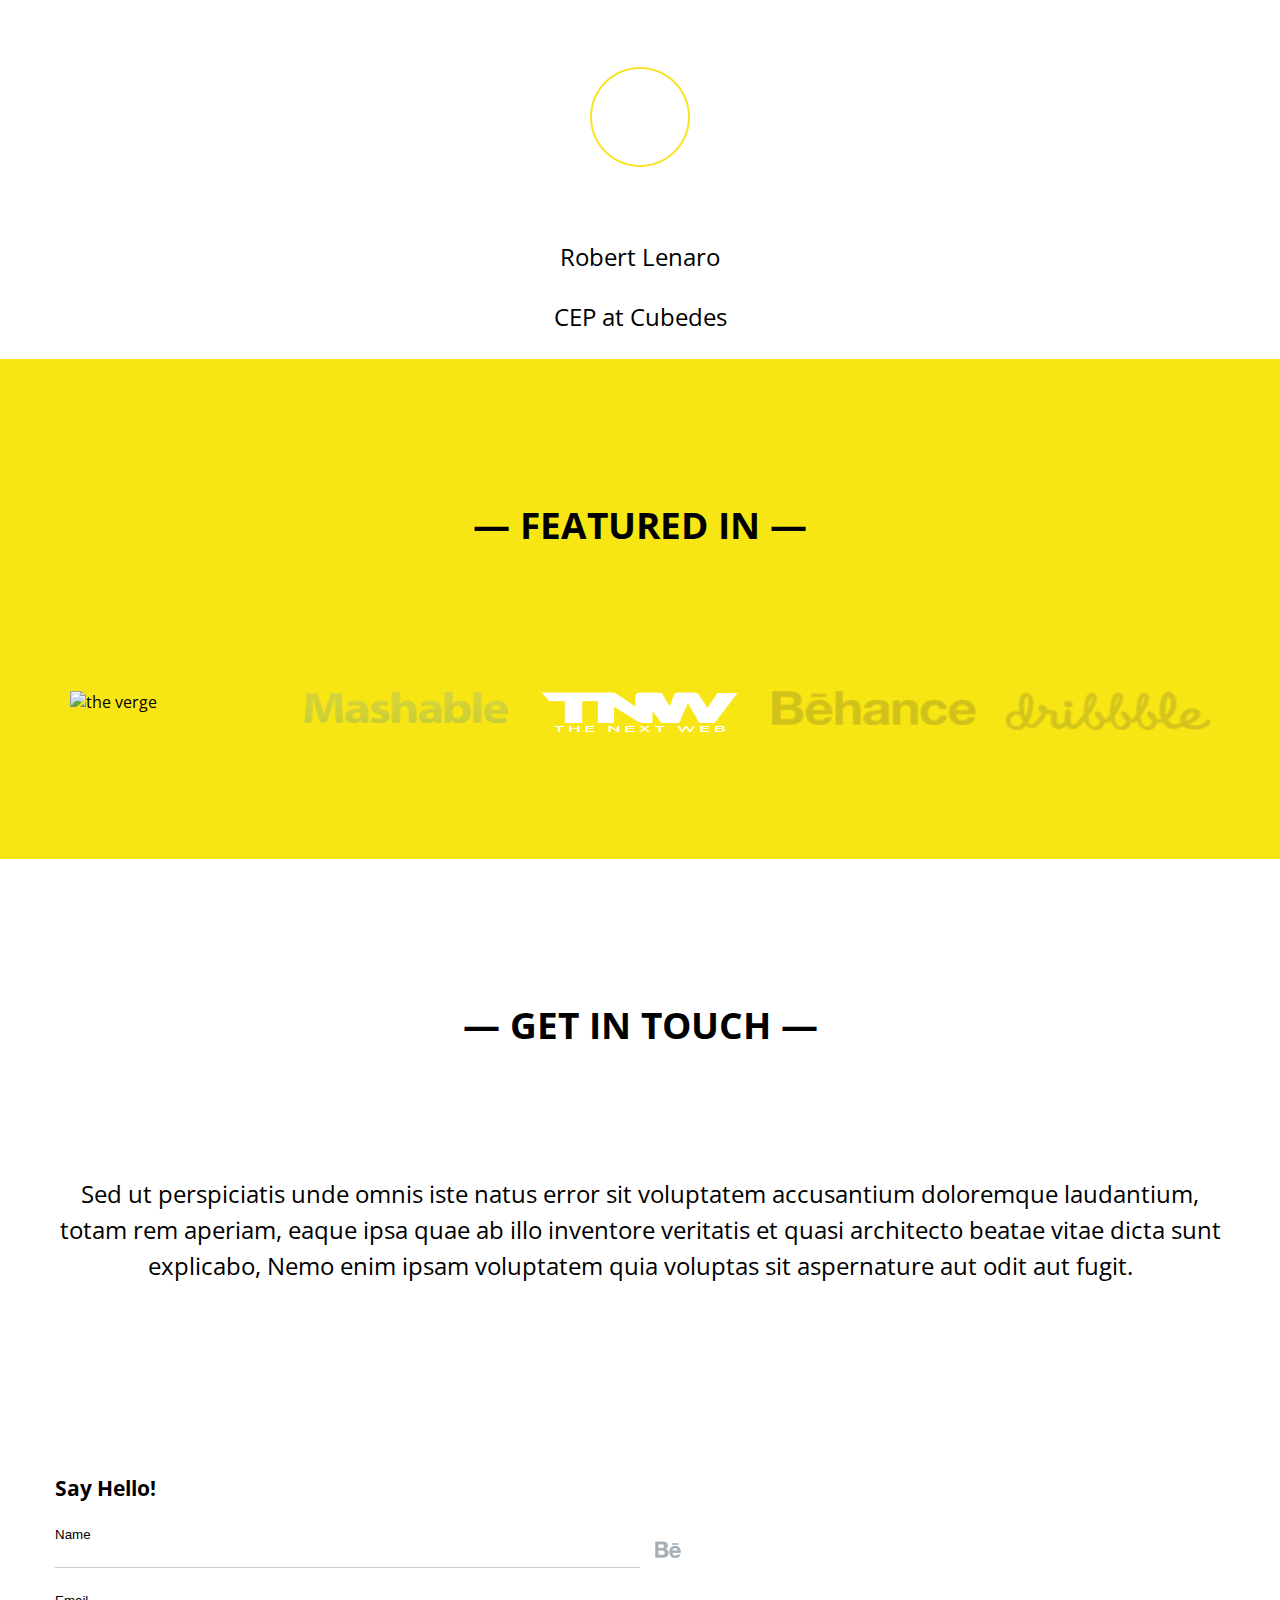
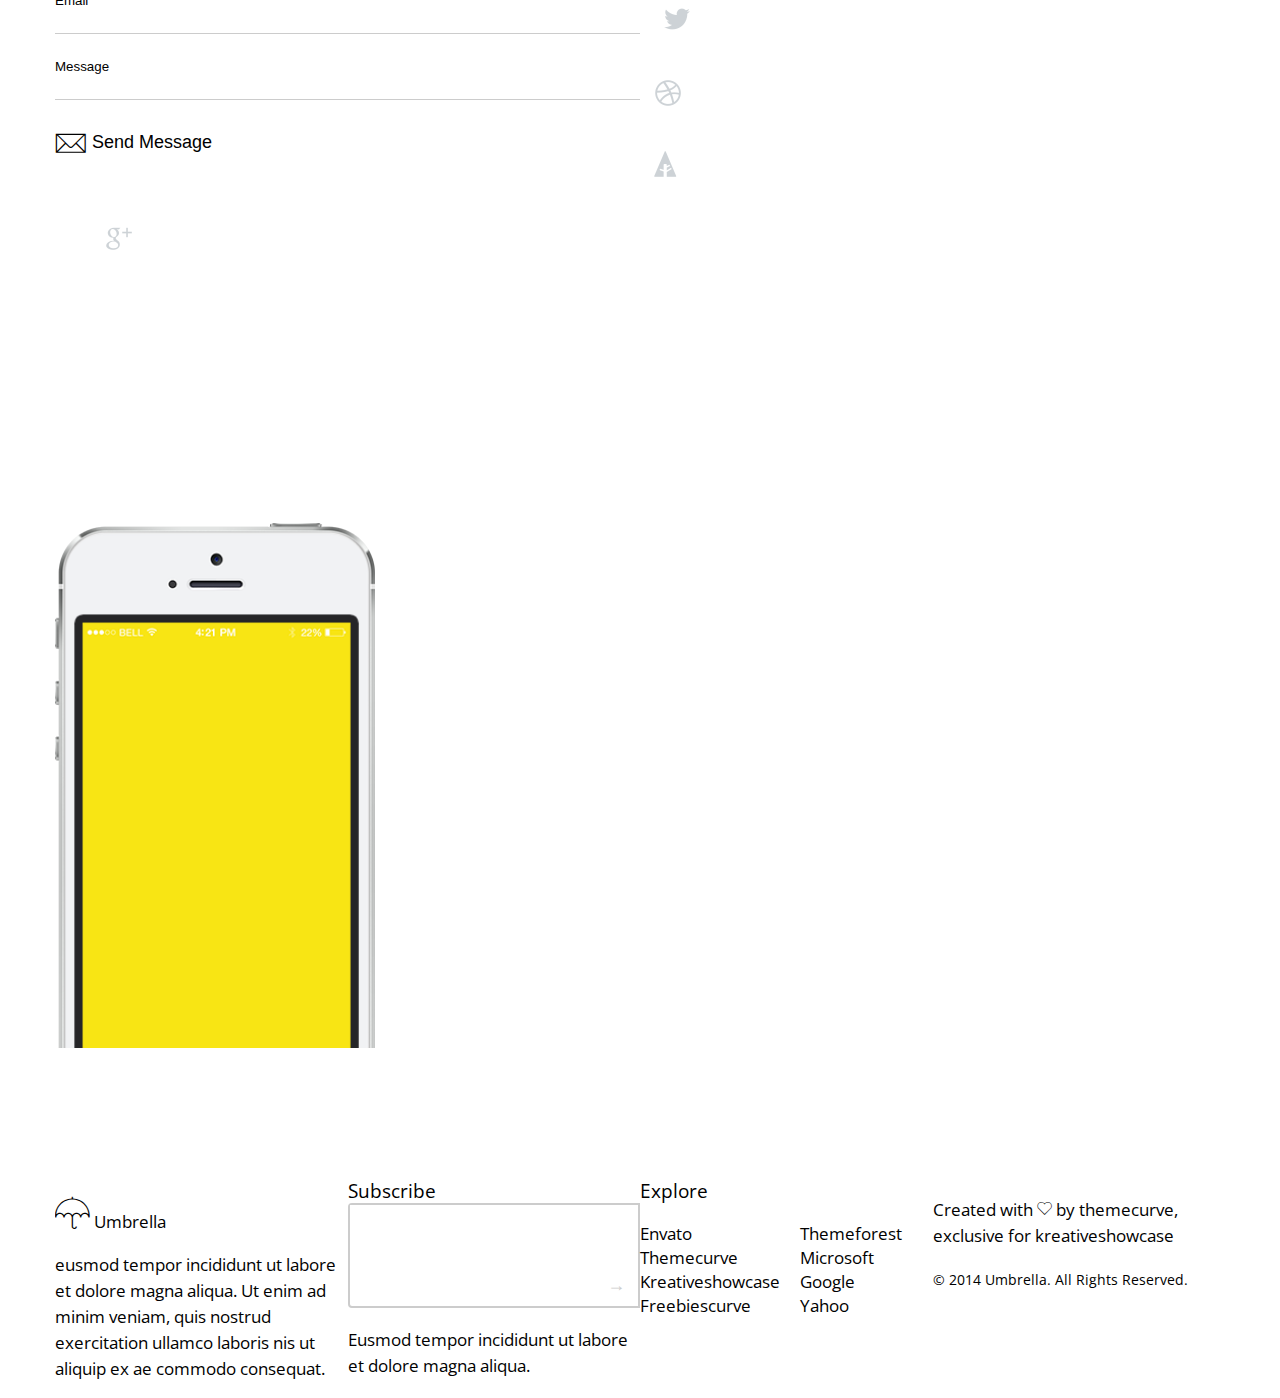
==== commit f7e11e8d: "Final 03" ====
--- a/index-2.html
+++ b/index-2.html
@@ -272,10 +272,9 @@
      		<li><a href="http://www.behance.net"><img src="images/be.png" alt="Behance icon" /></a></li>
         			<li><a href="http://www.twitter.com"><img src="images/twitter.png" alt="Twitter icon" /></a></li>
         			<li><a href="http://www.dribbble.com"><img src="images/ball.png" alt="Dribbble icon" /></a></li>
-       				<li><a href="http://zurb.com/forrst"><img src="images/tree.png"alt="Forrst icon" /></a></li>
+       				<li><a href="http://zurb.com/forrst"><img src="images/tree.png" alt="Forrst icon" /></a></li>
         			<li><a href="http://plus.google.com"><img src="images/googleplus.png" alt="google plus icon" /></a></li>
-                </ul>
-        </ul>    
+                </ul>   
       </div>
       
       <div class="contact-column">
@@ -318,11 +317,11 @@
                 <li><a href="https://www.yahoo.com/">Yahoo</a></li>
 			</ul>
         </div>
-   </div>
 <div class="column-footer">
         <p>Created with  <span class="pe-7s-like"></span> by themecurve, exclusive for kreativeshowcase</p>
         <p><small>&copy; 2014 Umbrella. All Rights Reserved.</small></p>
         </div>
+        </div>
   </footer>          
                     
 
--- a/styles/styles.css
+++ b/styles/styles.css
@@ -48,7 +48,7 @@
 
 nav li{
 	display: inline;
-	padding: 30;
+	padding: 30px;
 	float: left;
 }
 
@@ -147,6 +147,7 @@
 
 
 #show-reel{
+	background-color:#f8e514;
 }
 
 #about{
@@ -244,10 +245,6 @@
 
 .clear:after{
     clear:both;
-}
-
-.clear{
-    zoom:1;
 }
 
 .form-wrapper {
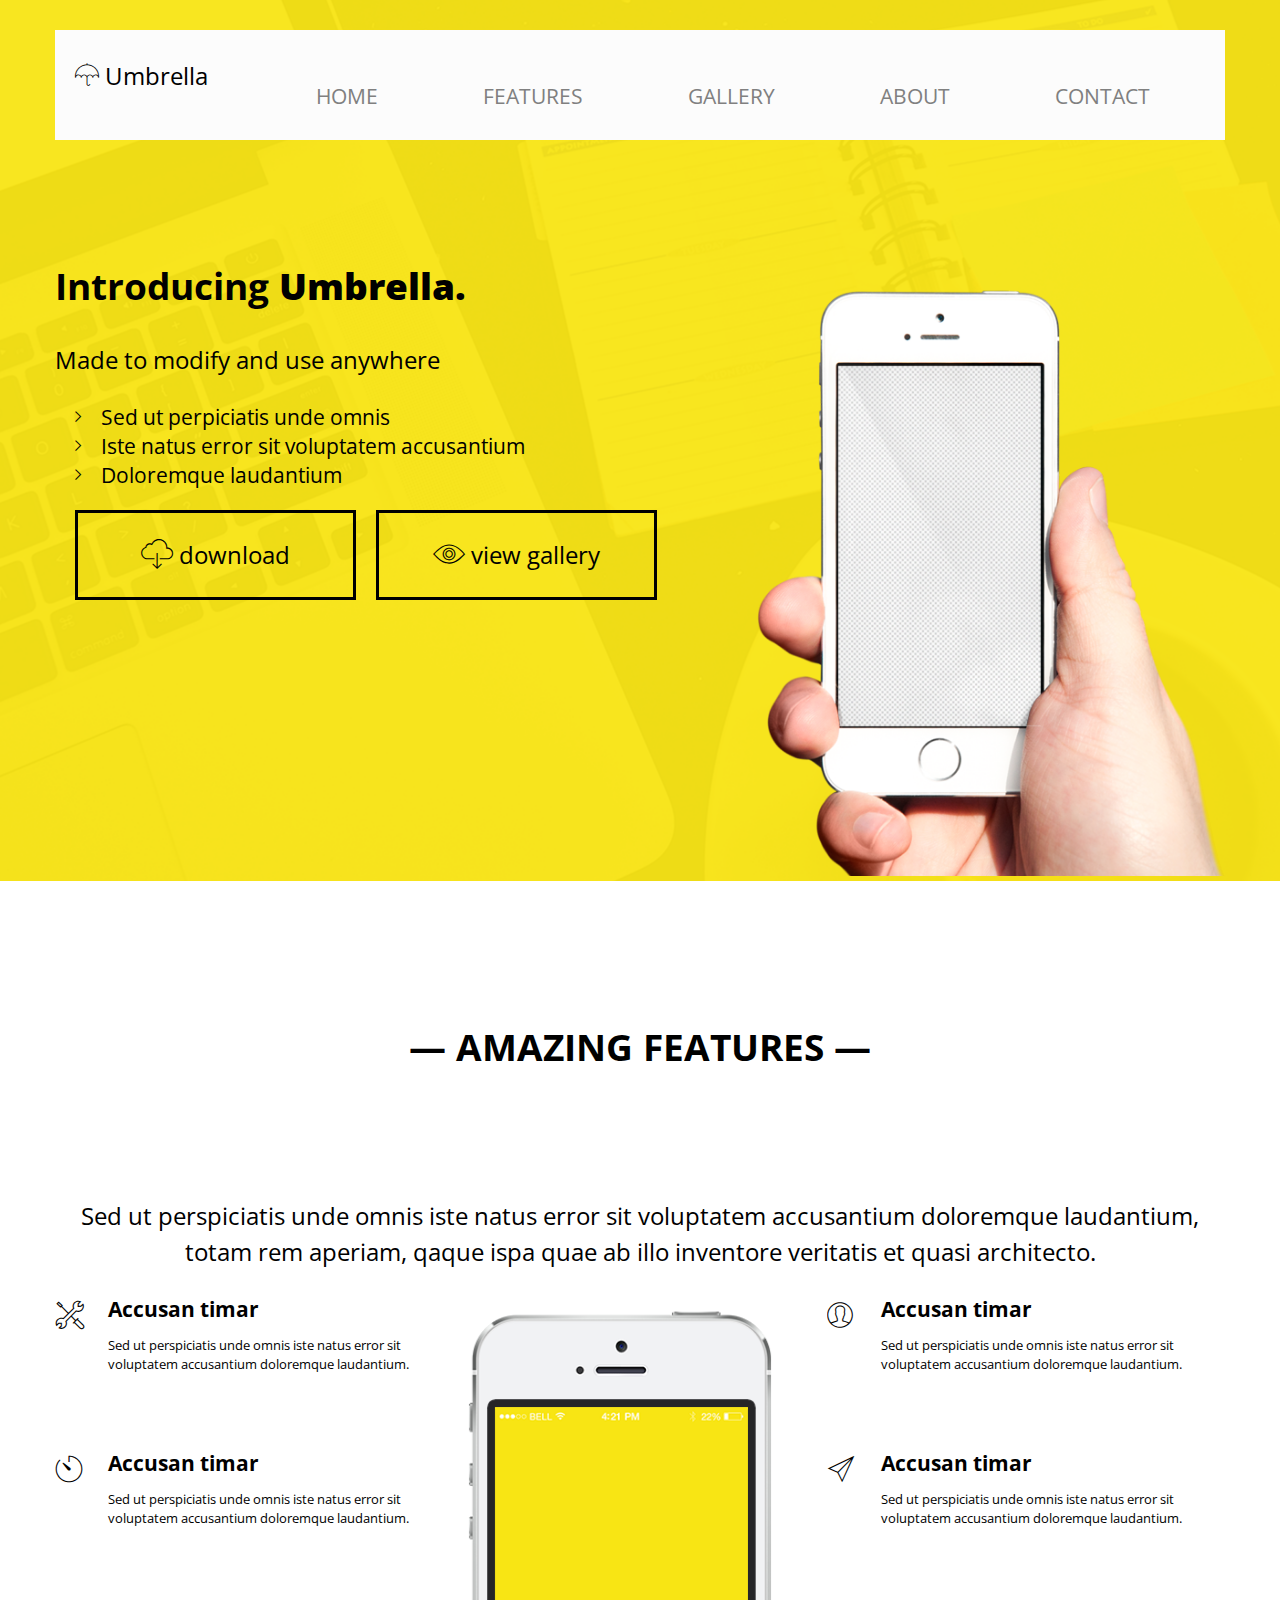
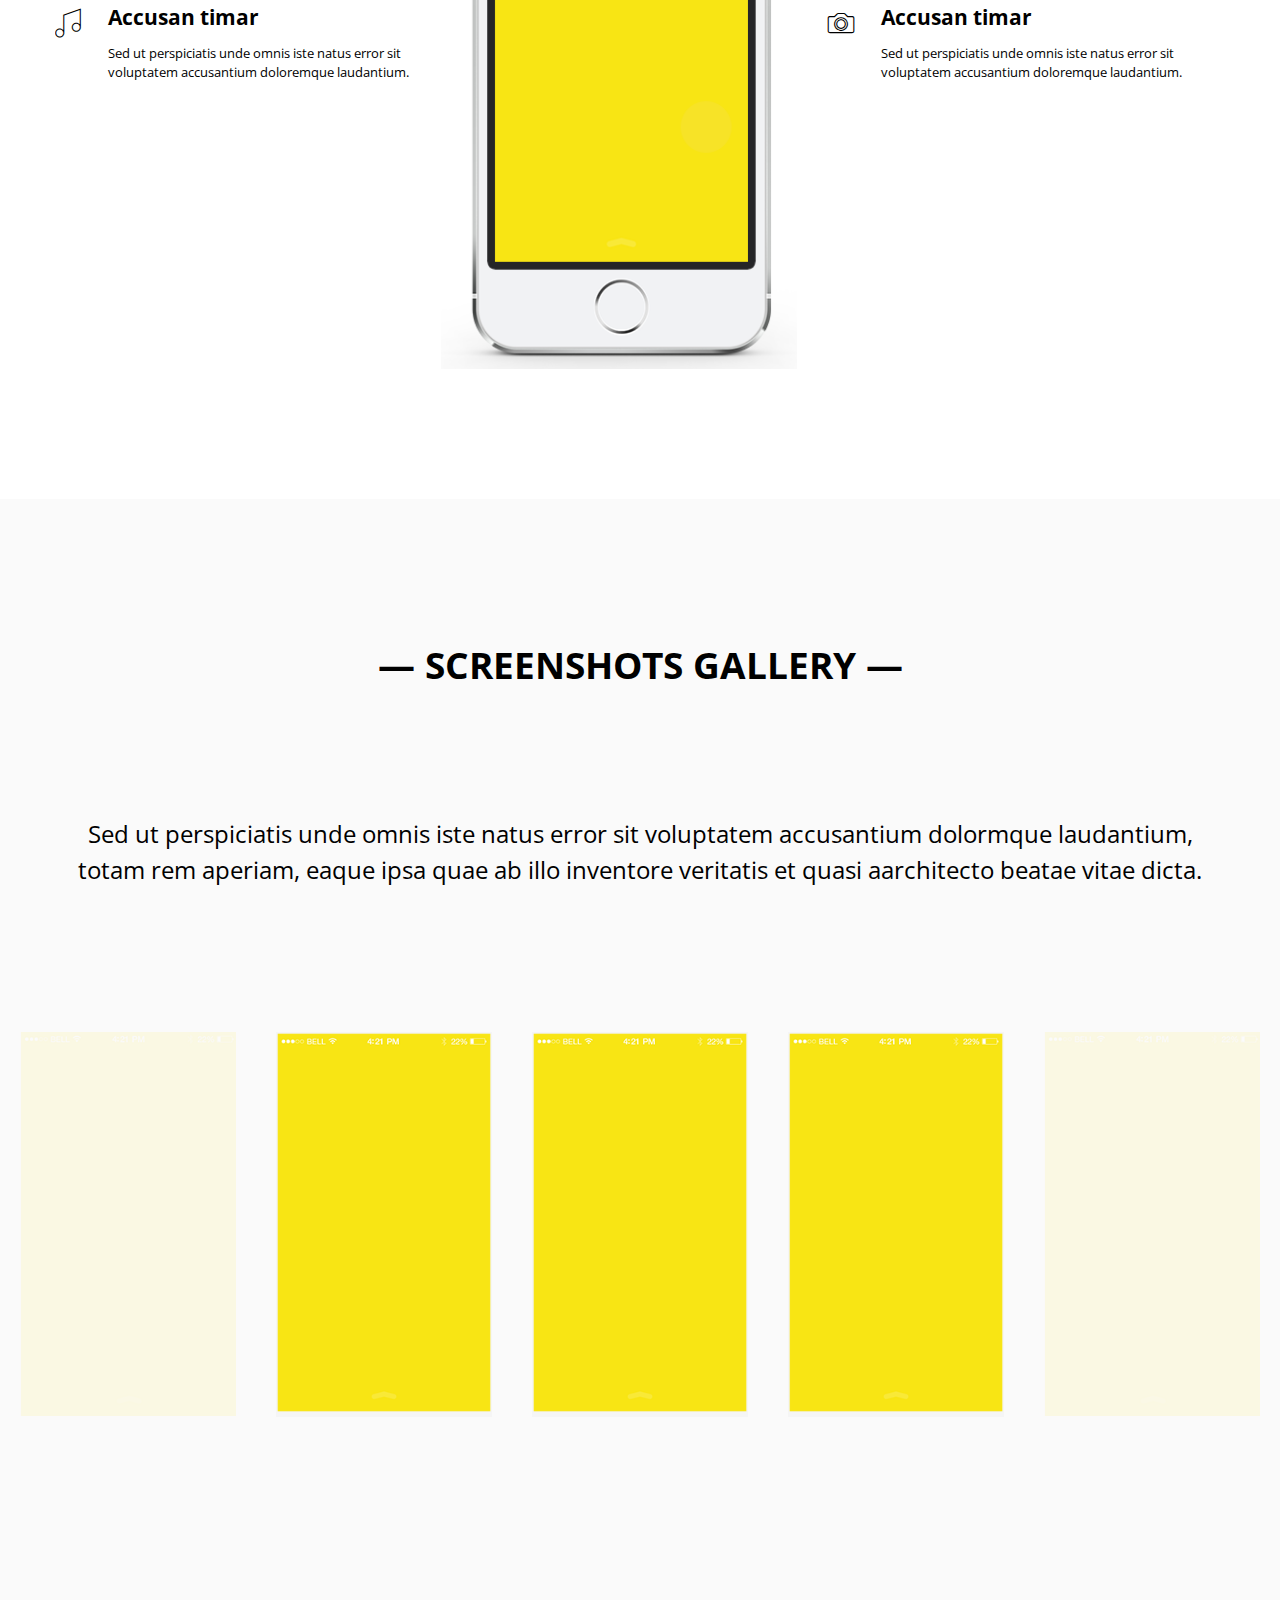
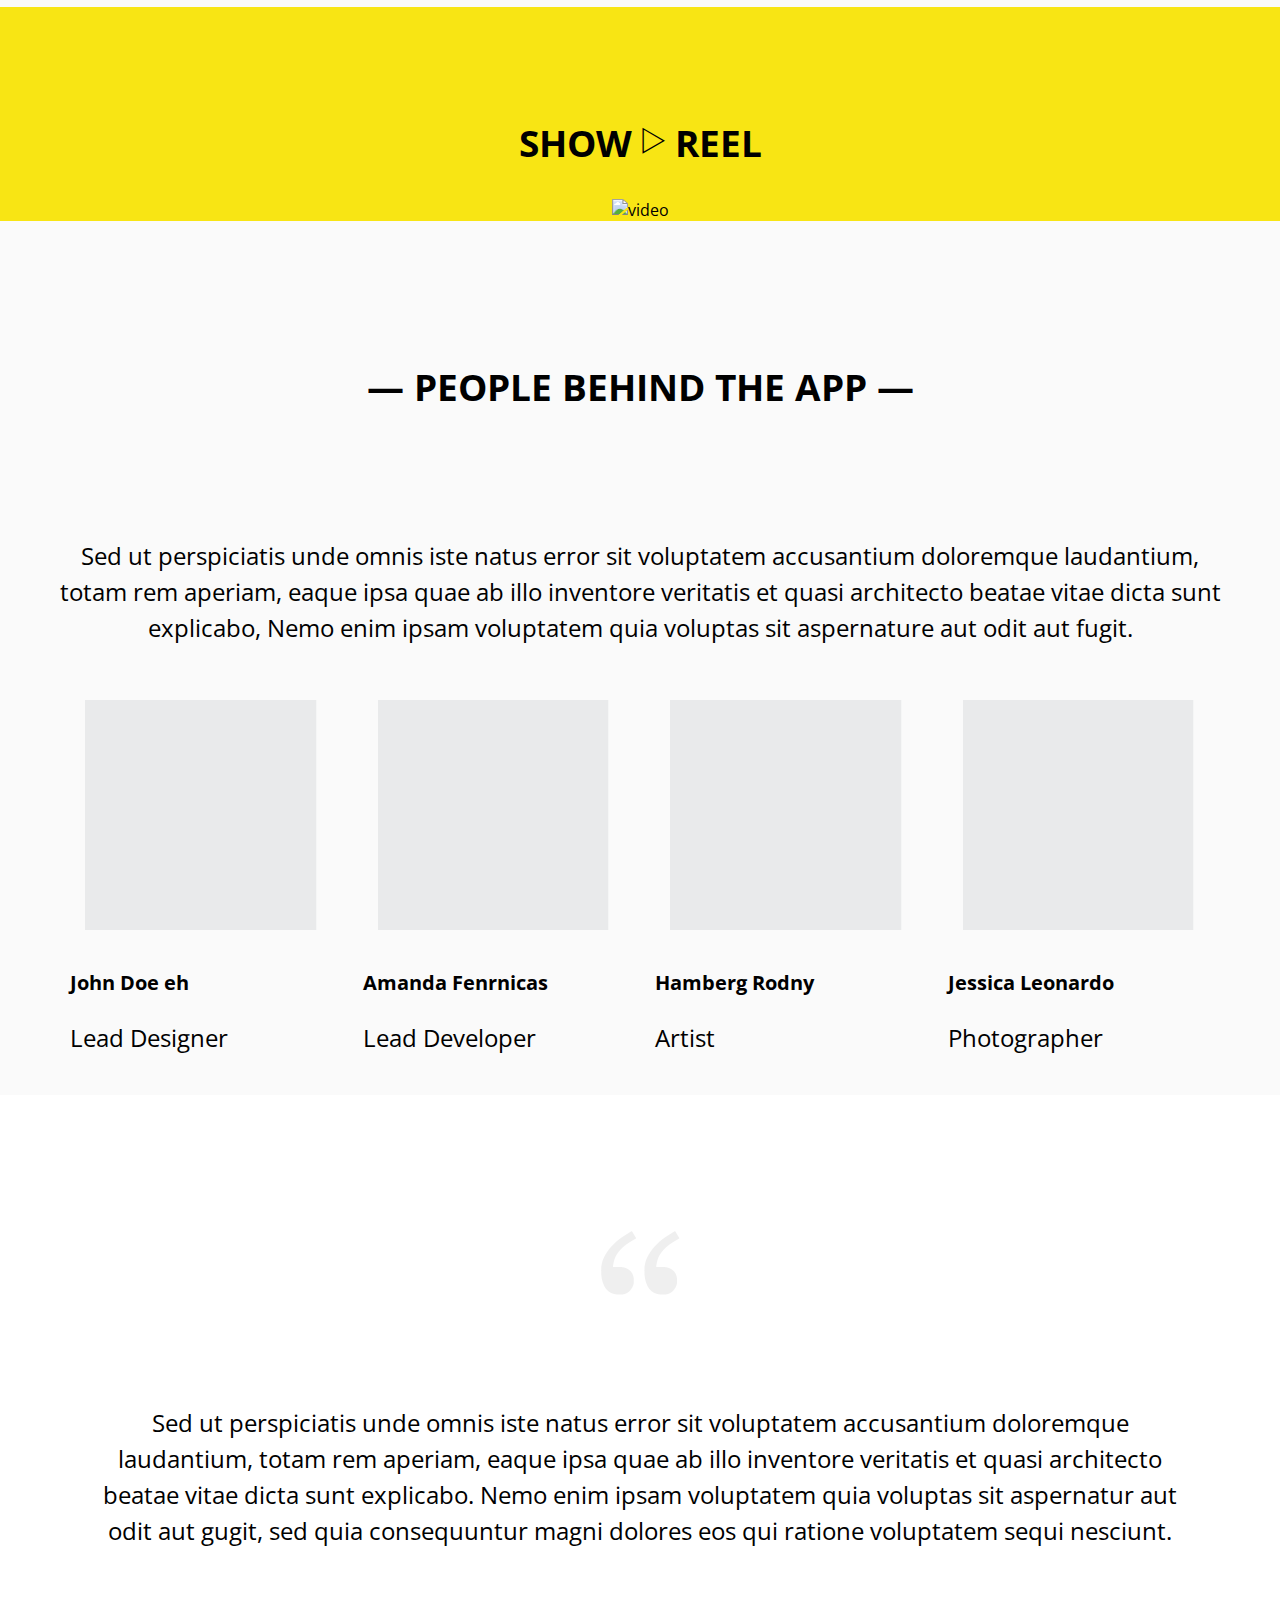
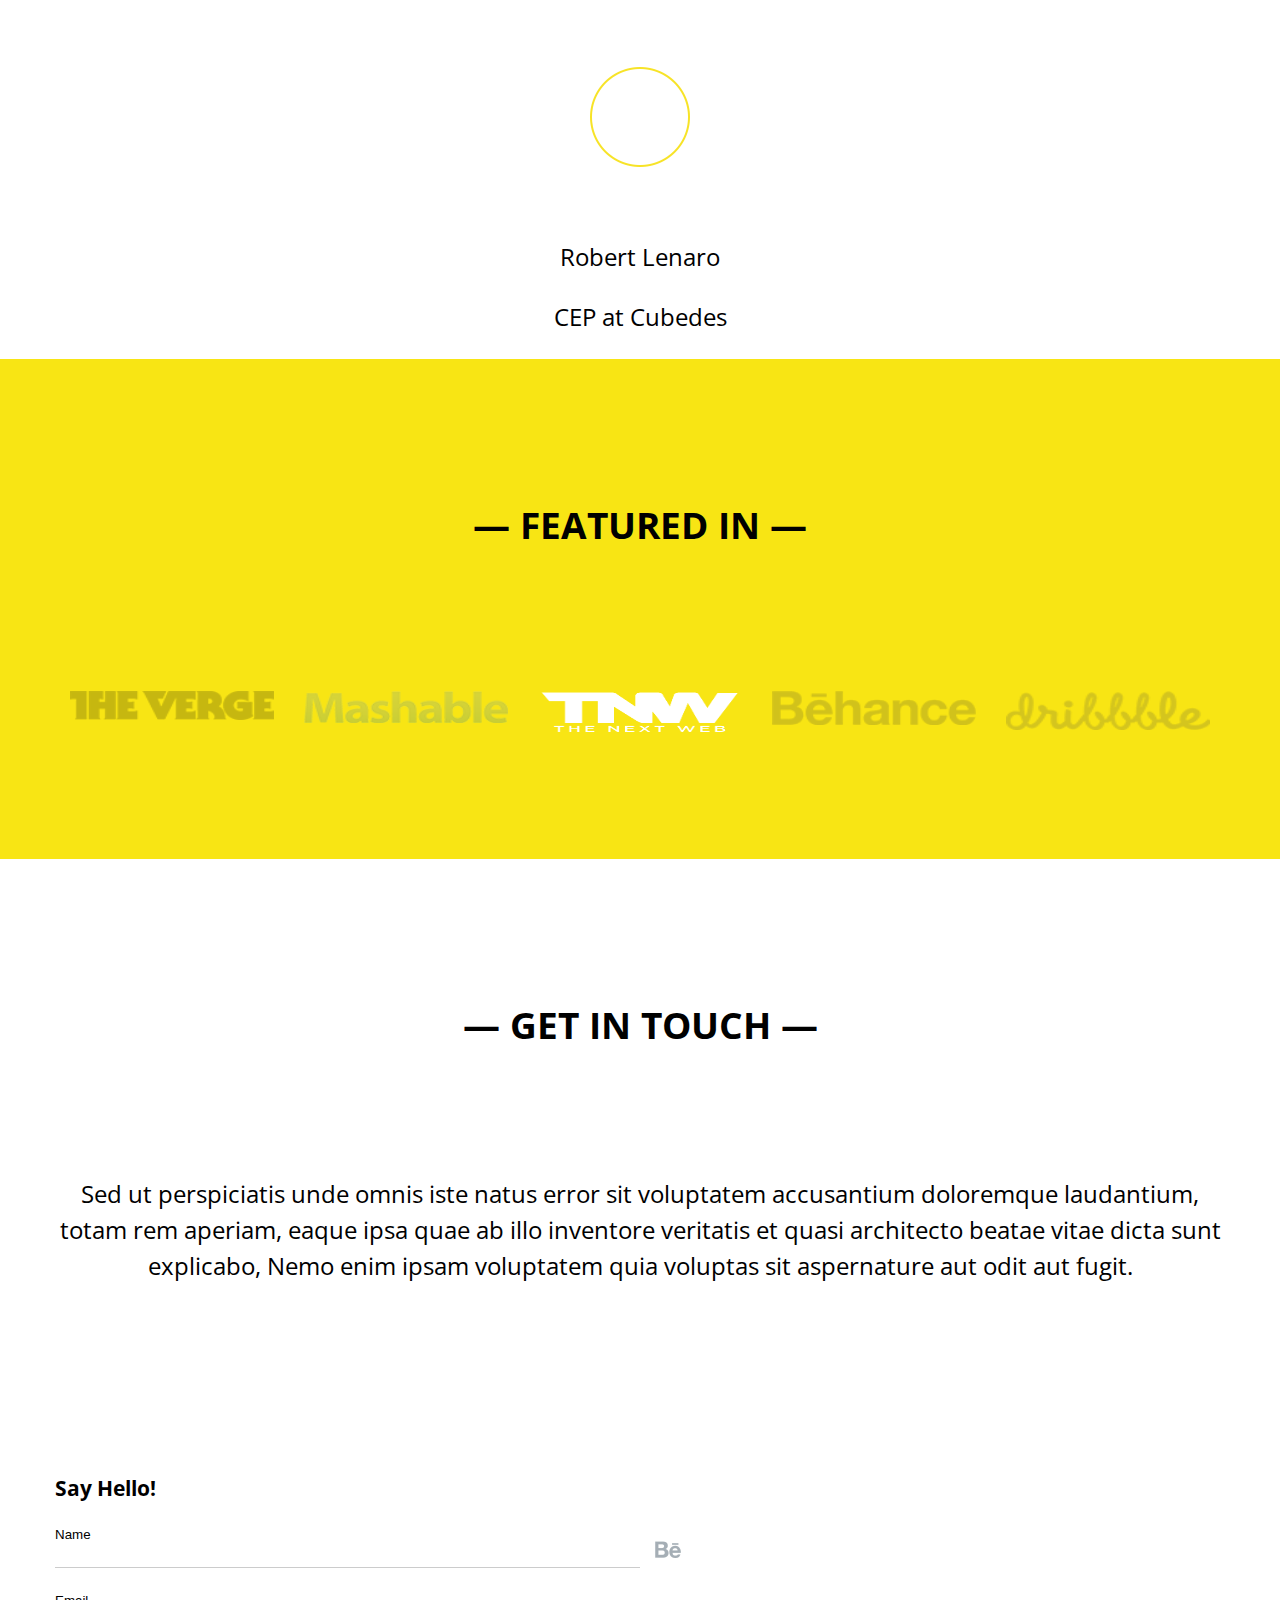
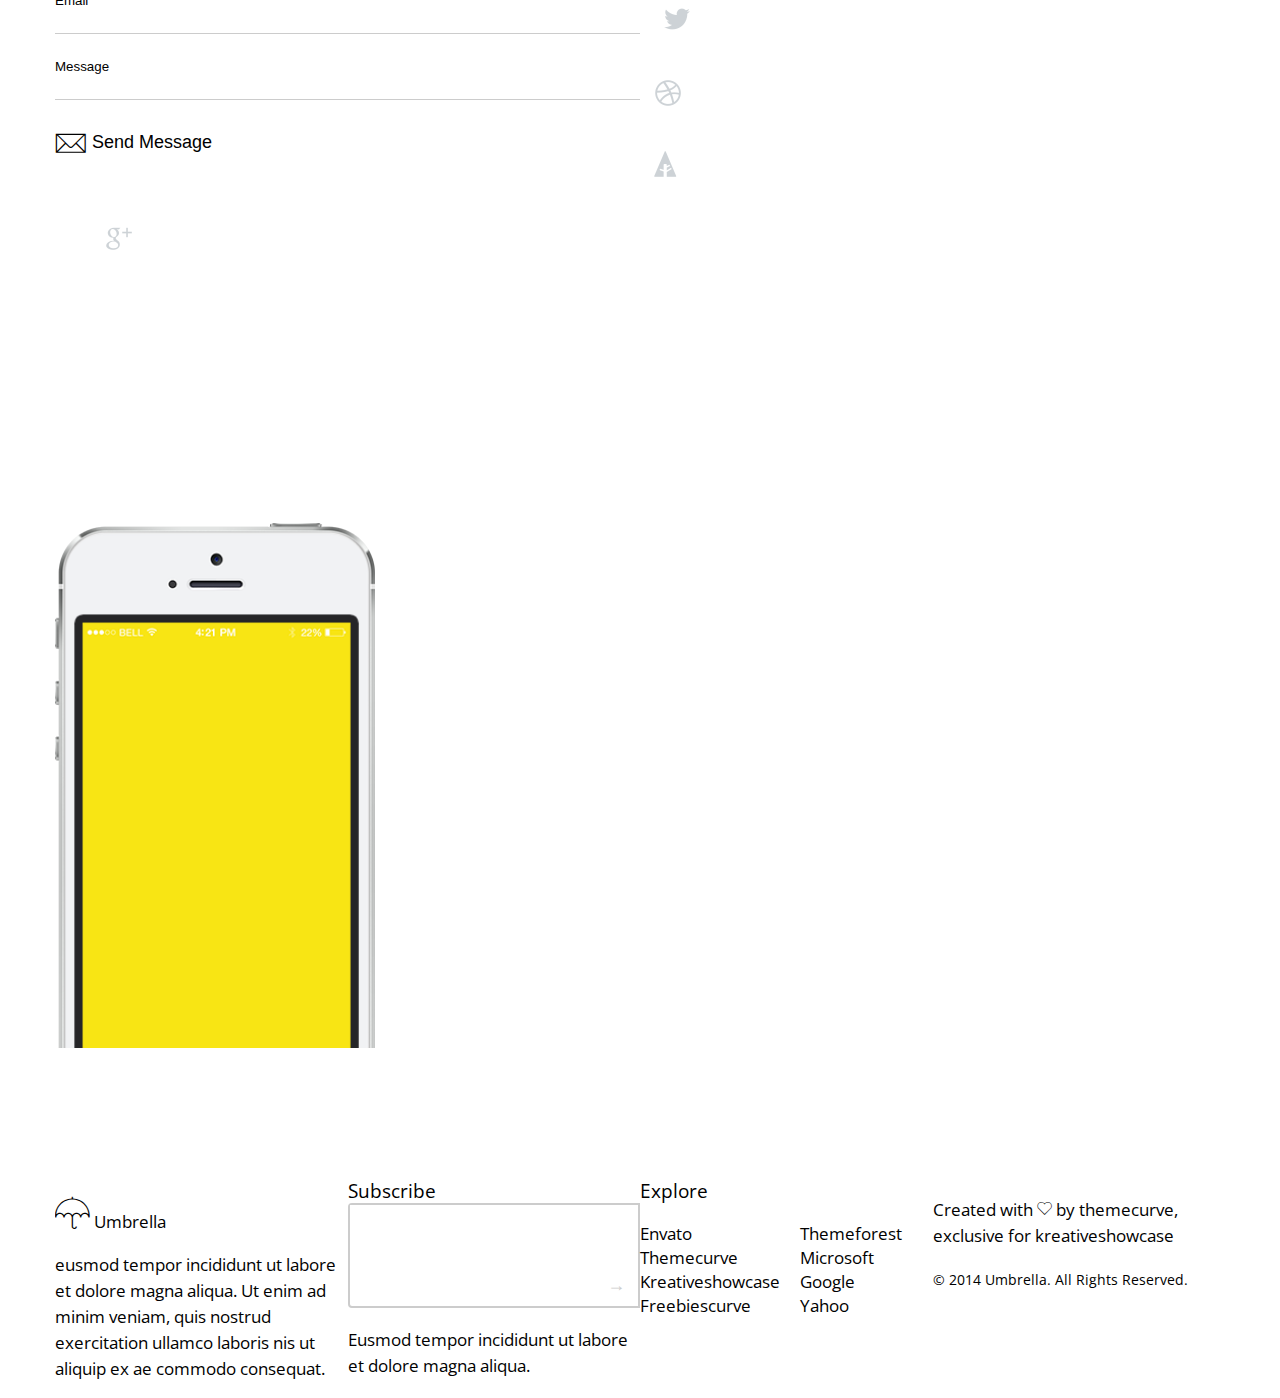
==== commit 59e7b569: "redo directory organization" ====
--- a/index-2.html
+++ b/index-2.html
@@ -43,7 +43,7 @@
            <a class="buttons" href=""><p><span class="pe-7s-cloud-download pe-lg"></span>  download</p></a>
            <a class="buttons" href=""><p><span class="pe-7s-look pe-lg"></span>  view gallery</p></a>
            </div> <!--welcome-text-->
-           <img src="images/handholdingiphone.png"  alt="hand holding iphone" class="home-image"/>
+           <img src="images/welcome-hand-on-phone.png" alt="hand holding iphone" class="home-image"/>
   </div> <!--wrapper-->
   </section>
   
@@ -82,7 +82,7 @@
     </div>
      
      <div class="column-features">
-     <img src="images/iphone.png" alt="iphone" width="359" height="675"/>
+     <img src="images/features-iphone.png" alt="iphone" width="359" height="675"/>
      </div>
      
      <div class="column-features">
@@ -123,19 +123,19 @@
             </div> <!--end wrapper-->
      
      <div class="column-screenshot">
-     	<img src="images/screen-not-selected.png" alt="screenshot">
+     	<img src="images/gallery-screen-not-selected.png" alt="screenshot">
     </div>
         <div class="column-screenshot">
-        <img src="images/screenshot.png" alt="screenshot">
+        <img src="images/gallery-screen-shot.png" alt="screenshot">
         </div>
         <div class="column-screenshot">
-        <img src="images/screenshot.png" alt="screenshot">
+        <img src="images/gallery-screen-shot.png" alt="screenshot">
         </div>
         <div class="column-screenshot">
-        <img src="images/screenshot.png" alt="screenshot">
+        <img src="images/gallery-screen-shot.png" alt="screenshot">
         </div>
         <div class="column-screenshot">
-        <img src="images/screen-not-selected.png" alt="screenshot">
+        <img src="images/gallery-screen-not-selected.png" alt="screenshot">
         </div>
 
   </section>
@@ -161,7 +161,7 @@
  <div class="column-about">
            <div class="about-picture">
            <a class="about-picture" href="#">
-                <img src="images/grey-box.png" alt="box">
+                <img src="images/about-grey-box.png" alt="box">
                 <p><span>Sed ut perspiciatis unde omnis iste natus error sit voluptatem.</span></p>
                 </a>
         	<!--Social Links-->
@@ -174,7 +174,7 @@
     <div class="column-about">
              <div class="about-picture">
              <a class="about-picture" href="#">
-                <img src="images/grey-box.png" alt="box">
+                <img src="images/about-grey-box.png" alt="box">
                 <p><span>Sed ut perspiciatis unde omnis iste natus error sit voluptatem.</span></p>
                 </a>
                 <h3 class="name">Amanda Fenrnicas</h3>
@@ -185,7 +185,7 @@
             <div class="column-about">
             <div class="about-picture">
             <a class="about-picture" href="#">
-                <img src="images/grey-box.png" alt="box">
+                <img src="images/about-grey-box.png" alt="box">
                 <p><span>Sed ut perspiciatis unde omnis iste natus error sit voluptatem.</span></p>
                 </a>
                 <h3 class="name">Hamberg Rodny</h3>
@@ -196,7 +196,7 @@
             <div class="column-about">
             <div class="about-picture">
             <a class="about-picture" href="#">
-                 <img src="images/grey-box.png" alt="box">
+                 <img src="images/about-grey-box.png" alt="box">
                  <p><span>Sed ut perspiciatis unde omnis iste natus error sit voluptatem.</span></p>
                  </a>
                 <h3 class="name">Jessica Leonardo</h3>
@@ -210,11 +210,11 @@
   		<div class="wrapper">
   		<div class="text-center">
   		<div class="quote">
-    		<img src="images/quote.png" alt="quote marks" /> 
+    		<img src="images/section-block-quote.png" alt="quote marks" /> 
     	<blockquote><p> Sed ut perspiciatis unde omnis iste natus error sit voluptatem accusantium doloremque laudantium, totam rem aperiam, eaque ipsa quae ab illo inventore veritatis et quasi architecto beatae vitae dicta sunt explicabo. Nemo enim ipsam voluptatem quia voluptas sit aspernatur aut odit aut gugit, sed quia consequuntur magni dolores eos qui ratione voluptatem sequi nesciunt.</p></blockquote>
     </div>
                     <div class="circle">
-                    <img src="images/yellowcircle.png" alt="yellow circle">
+                    <img src="images/section-block-yellow-circle.png" alt="yellow circle">
                     </div>
     				<p>Robert Lenaro</p>
                 	<p>CEP at Cubedes</p> 
@@ -230,19 +230,19 @@
         </div>
    
       <div class="column-featured">
-       	<img src="images/theverge.png/" alt="the verge" width="175" height="29" />
+       	<img src="images/featured-in-the-verge.png" alt="the verge" width="175" height="29" />
         </div>
          <div class="column-featured">
-        <img src="images/mashable.png" alt="mashable" width="174" height="32" />
+        <img src="images/featured-in-mashable.png" alt="mashable" width="174" height="32" />
         </div>
          <div class="column-featured">
-        <img src="images/TNW.png" alt="TNW" width="105" height="43"/>
+        <img src="images/featured-in-tnw.png" alt="TNW" width="105" height="43"/>
         </div>
          <div class="column-featured">
-        <img src="images/behance.png" alt="behance" width="185" height="34" />
+        <img src="images/featured-in-behance.png" alt="behance" width="185" height="34" />
         </div>
          <div class="column-featured">
-        <img src="images/dribble.png" alt="dribbble" width="153" height="39" />
+        <img src="images/featured-in-dribble.png" alt="dribbble" width="153" height="39" />
      	</div>
      </div>
   </section>
@@ -269,16 +269,16 @@
 <div class="contact-column">
 	<!--Social Links-->
     	<ul>
-     		<li><a href="http://www.behance.net"><img src="images/be.png" alt="Behance icon" /></a></li>
-        			<li><a href="http://www.twitter.com"><img src="images/twitter.png" alt="Twitter icon" /></a></li>
-        			<li><a href="http://www.dribbble.com"><img src="images/ball.png" alt="Dribbble icon" /></a></li>
-       				<li><a href="http://zurb.com/forrst"><img src="images/tree.png" alt="Forrst icon" /></a></li>
-        			<li><a href="http://plus.google.com"><img src="images/googleplus.png" alt="google plus icon" /></a></li>
+     		<li><a href="http://www.behance.net"><img src="images/social-icon-be.png" alt="Behance icon" /></a></li>
+        			<li><a href="http://www.twitter.com"><img src="images/social-icon-twitter.png" alt="Twitter icon" /></a></li>
+        			<li><a href="http://www.dribbble.com"><img src="images/social-icon-dribble.png" alt="Dribbble icon" /></a></li>
+       				<li><a href="http://zurb.com/forrst"><img src="images/social-icon-tree.png" alt="Forrst icon" /></a></li>
+        			<li><a href="http://plus.google.com"><img src="images/social-icon-google-plus.png" alt="google plus icon" /></a></li>
                 </ul>   
       </div>
       
       <div class="contact-column">
-       <img src="images/halfofiphone.png" alt="iphone" width="320" height="525" />
+       <img src="images/get-in-touch-half-of-iphone.png" alt="iphone" width="320" height="525" />
       </div>
   </div>
   </section>
--- a/styles/styles.css
+++ b/styles/styles.css
@@ -65,7 +65,6 @@
 
 #welcome{
 	background:#f8e514 url("../images/background.png") no-repeat center;
-	background-height: 100%;
 	min-height:780px;
 }
 
